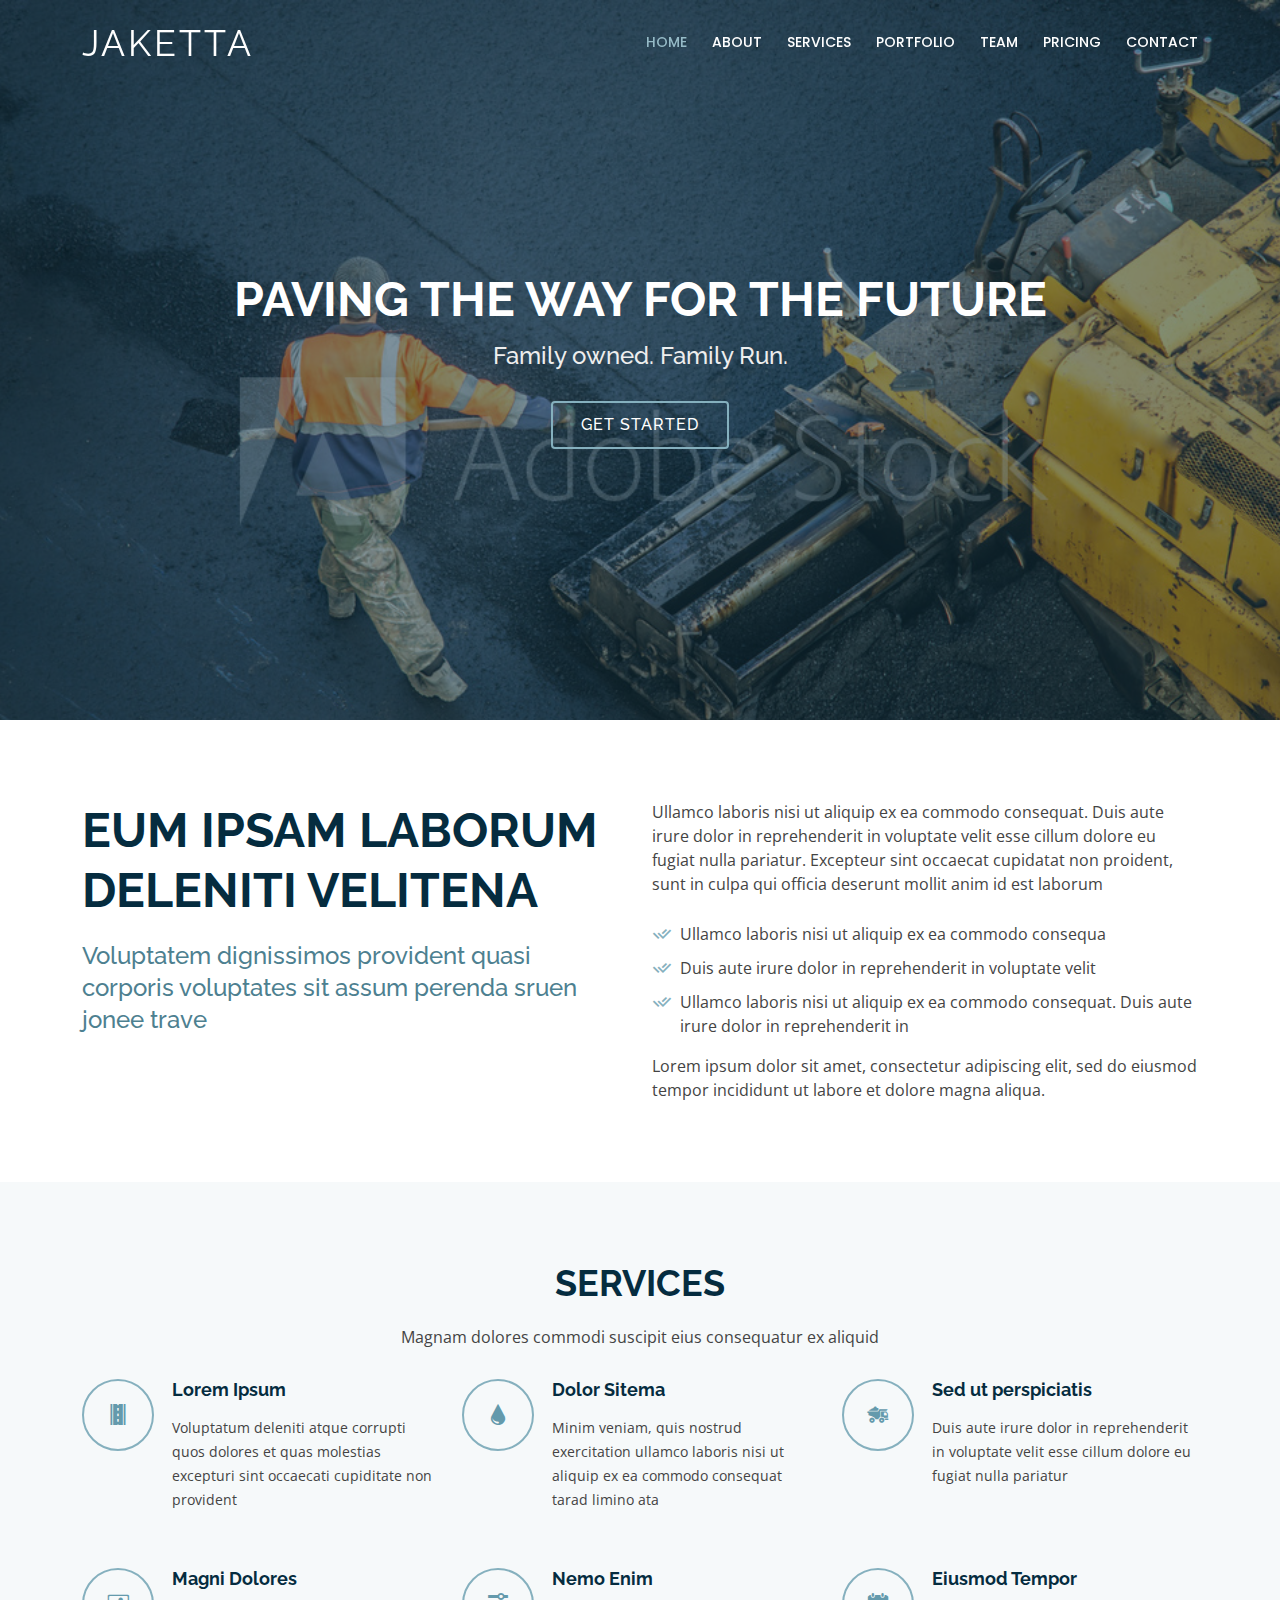
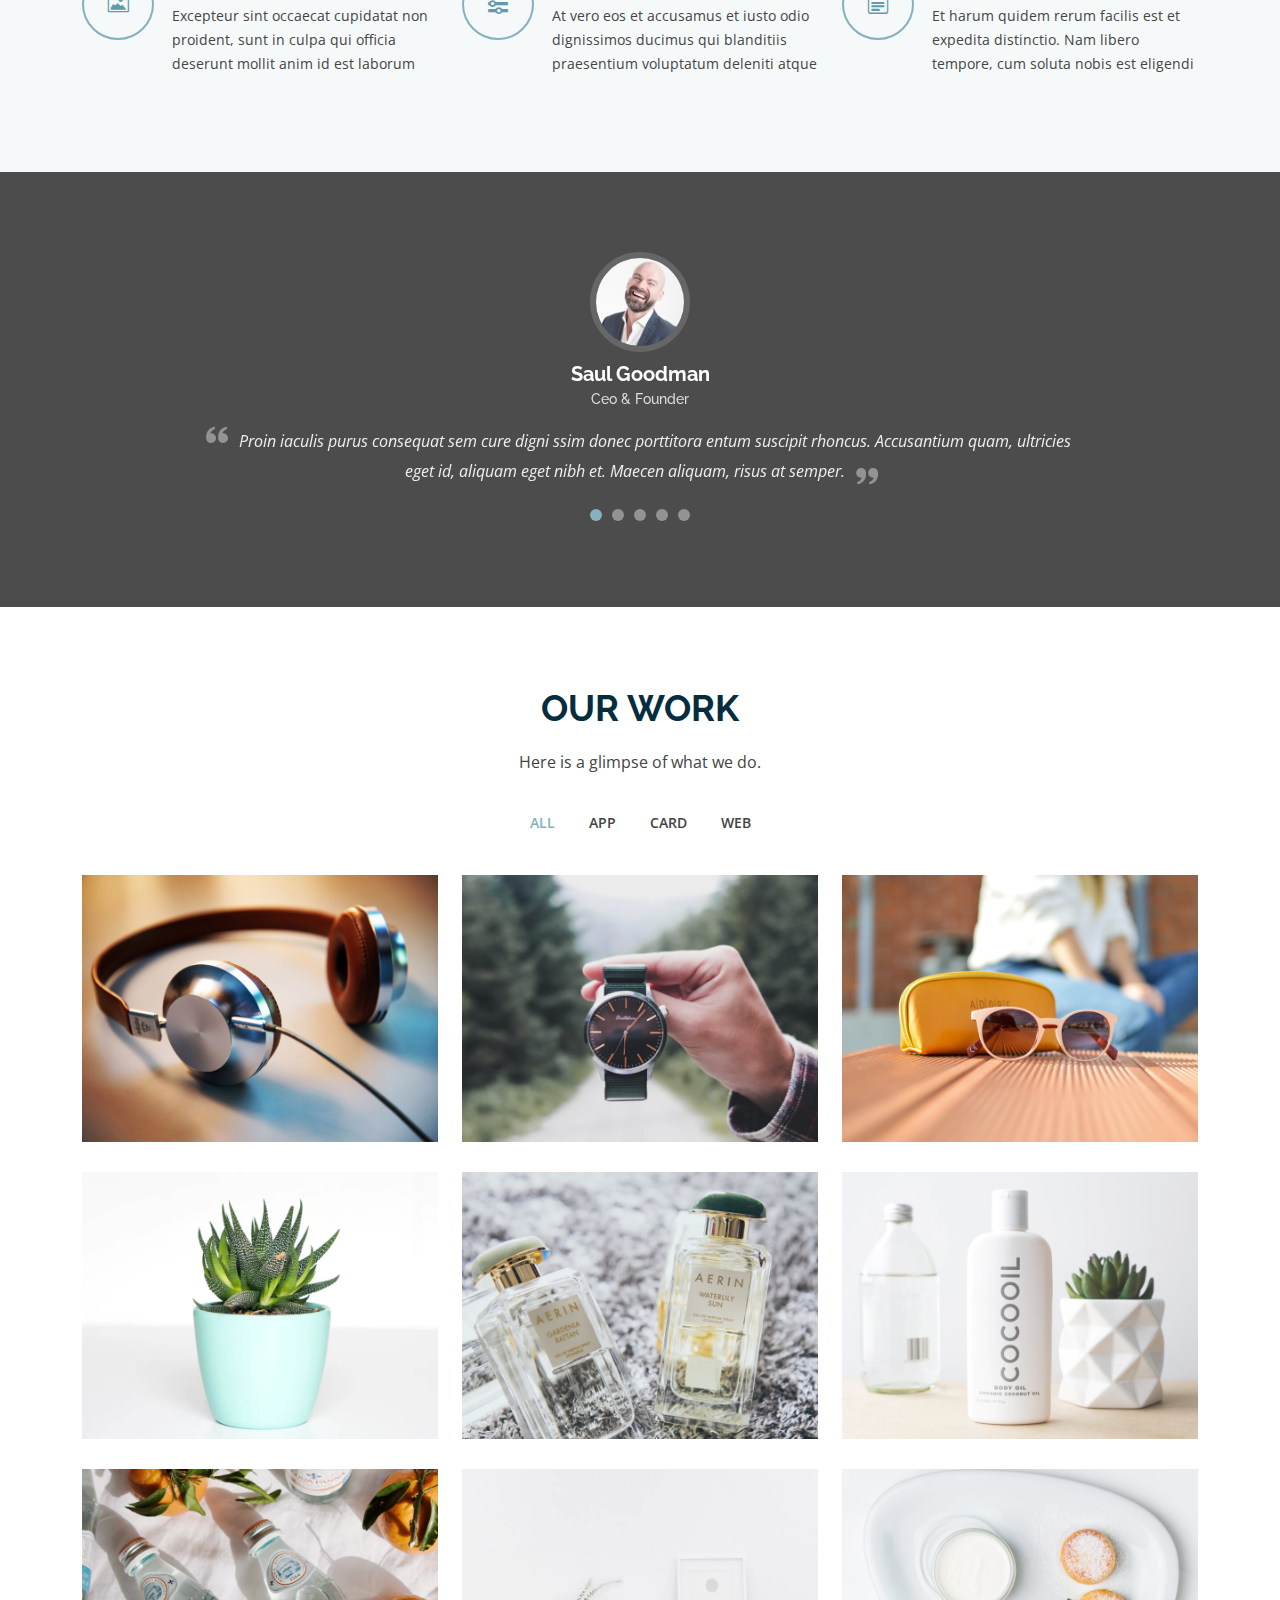
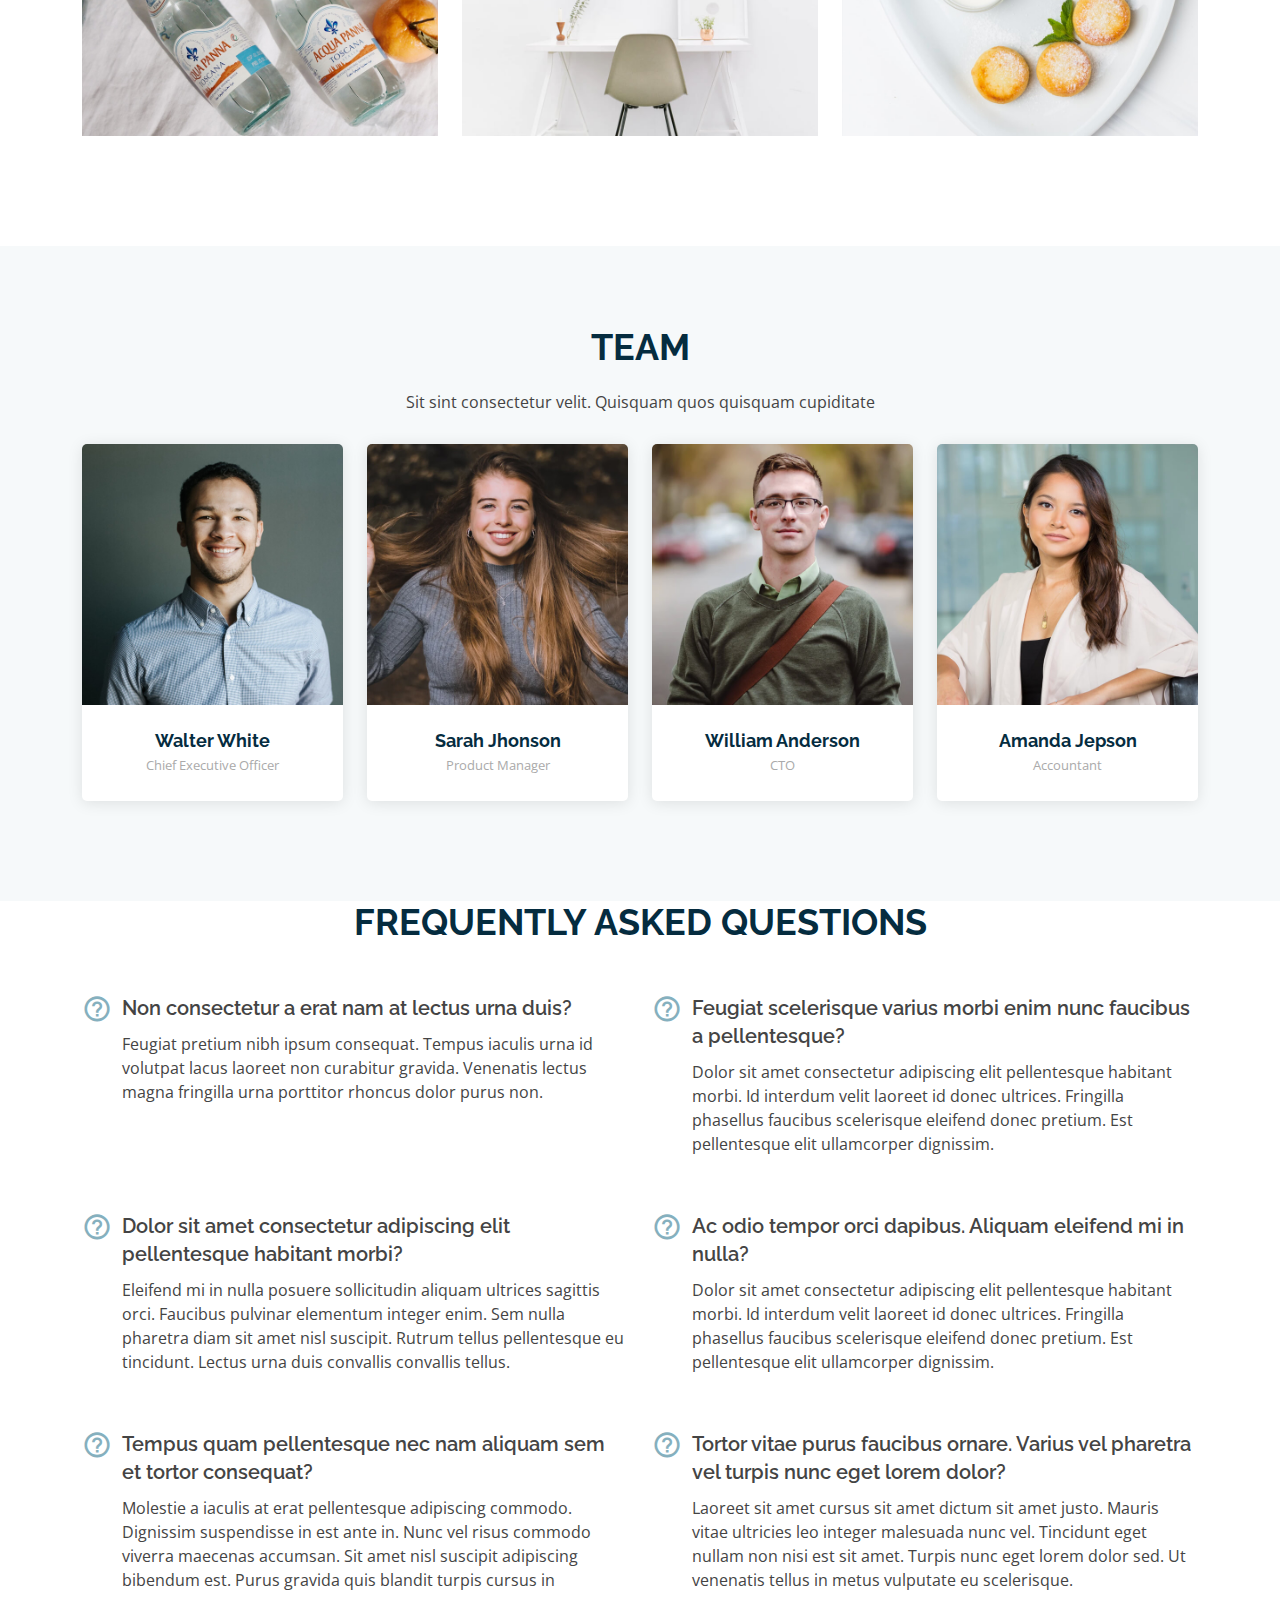
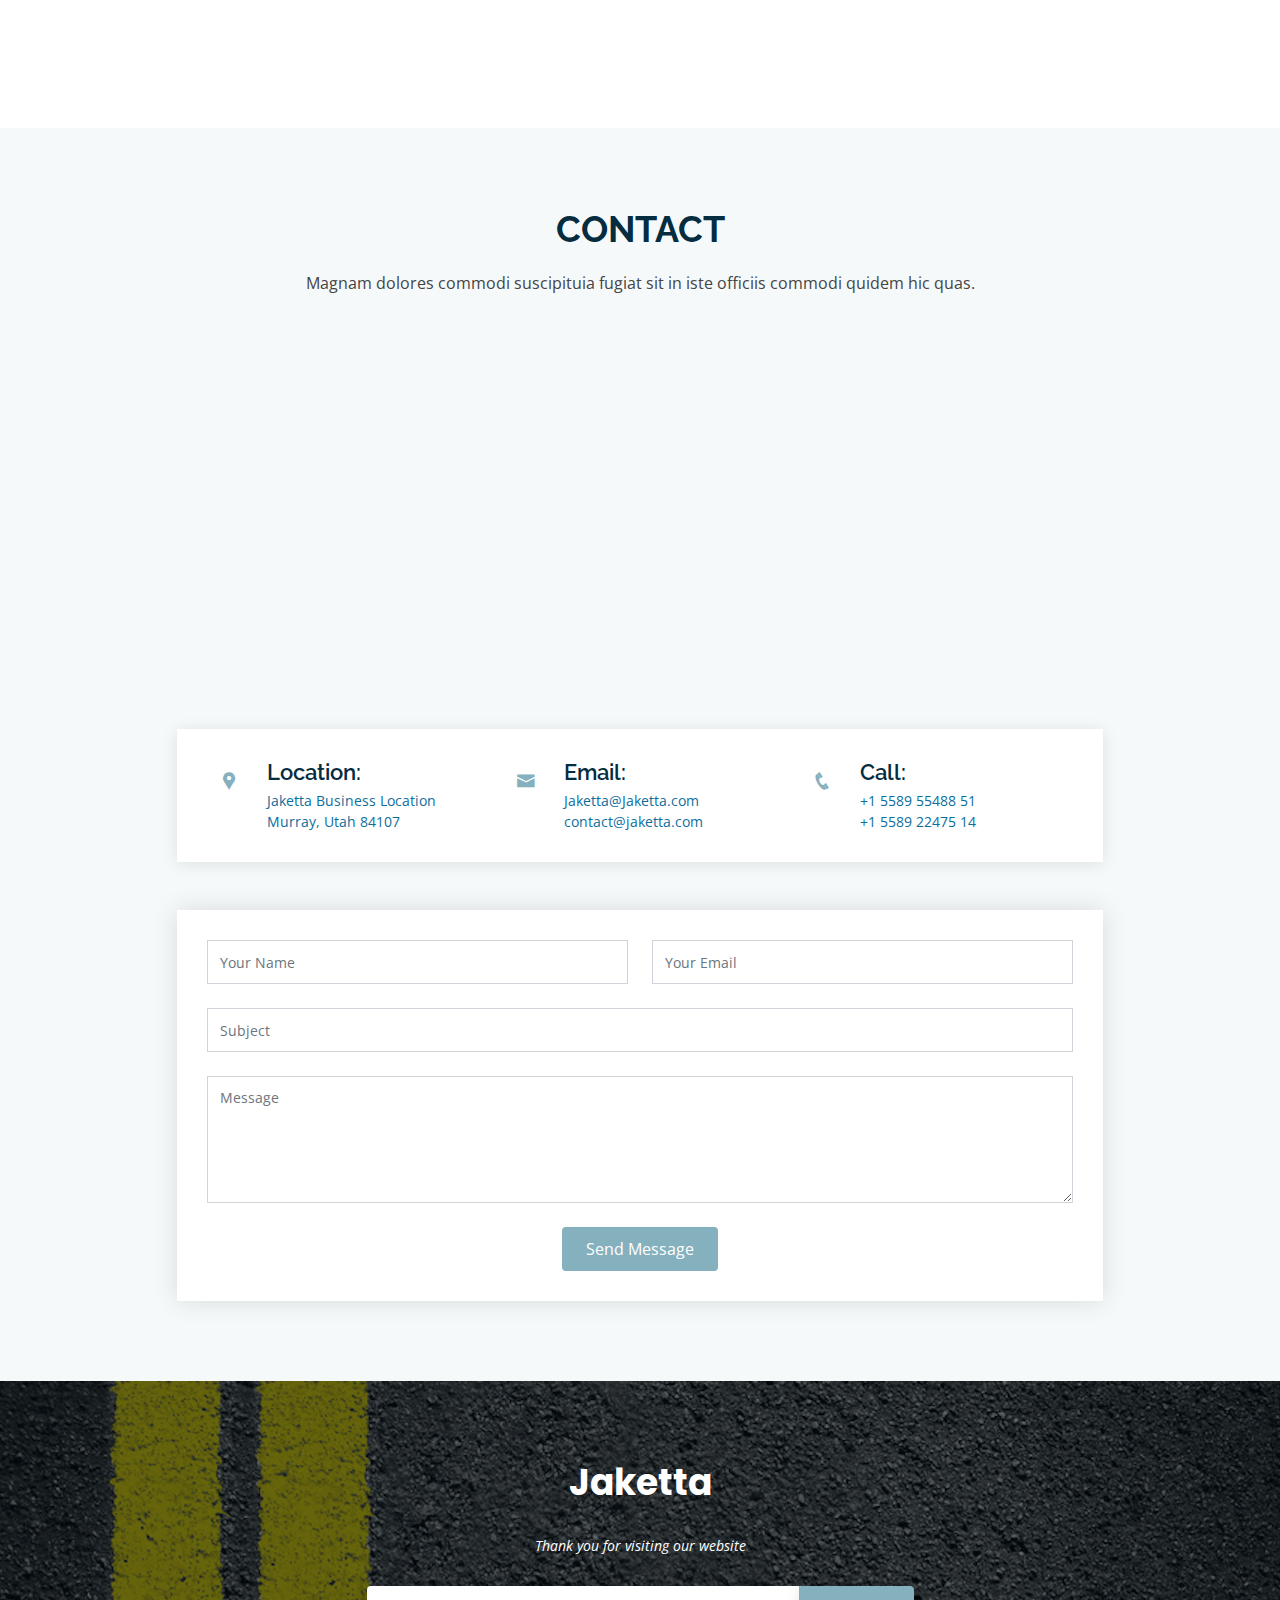
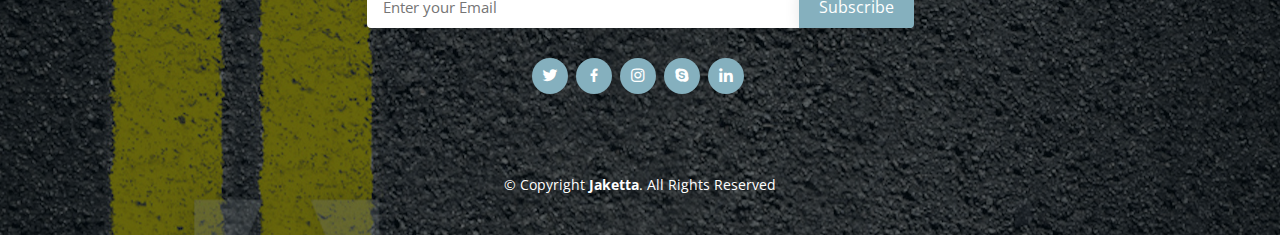
==== index.html @ 67d65c6d "Updated images and wording" ====
<!DOCTYPE html>
<html lang="en">

<head>
  <meta charset="utf-8">
  <meta content="width=device-width, initial-scale=1.0" name="viewport">

  <title>Vlava Bootstrap Template - Index</title>
  <meta content="" name="description">
  <meta content="" name="keywords">

  <!-- Favicons -->
  <link href="assets/img/favicon.png" rel="icon">
  <link href="assets/img/apple-touch-icon.png" rel="apple-touch-icon">

  <!-- Google Fonts -->
  <link href="https://fonts.googleapis.com/css?family=Open+Sans:300,300i,400,400i,600,600i,700,700i|Raleway:300,300i,400,400i,500,500i,600,600i,700,700i|Poppins:300,300i,400,400i,500,500i,600,600i,700,700i" rel="stylesheet">

  <!-- Vendor CSS Files -->
  <link href="assets/vendor/bootstrap/css/bootstrap.min.css" rel="stylesheet">
  <link href="assets/vendor/icofont/icofont.min.css" rel="stylesheet">
  <link href="assets/vendor/boxicons/css/boxicons.min.css" rel="stylesheet">
  <link href="assets/vendor/remixicon/remixicon.css" rel="stylesheet">
  <link href="assets/vendor/owl.carousel/assets/owl.carousel.min.css" rel="stylesheet">
  <link href="assets/vendor/venobox/venobox.css" rel="stylesheet">

  <!-- Template Main CSS File -->
  <link href="assets/css/style.css" rel="stylesheet">

  <!-- =======================================================
  * Template Name: Vlava - v3.0.0
  * Template URL: https://bootstrapmade.com/vlava-free-bootstrap-one-page-template/
  * Author: BootstrapMade.com
  * License: https://bootstrapmade.com/license/
  ======================================================== -->
</head>

<body>

  <!-- ======= Header ======= -->
  <header id="header" class="fixed-top d-flex align-items-center header-transparent">
    <div class="container d-flex align-items-center justify-content-between">

      <div class="logo">
        <h1 class="text-light"><a href="index.html"><span>JAKETTA</span></a></h1>
        <!-- Uncomment below if you prefer to use an image logo -->
        <!-- <a href="index.html"><img src="assets/img/logo.png" alt="" class="img-fluid"></a>-->
      </div>

      <nav class="nav-menu d-none d-lg-block">
        <ul>
          <li class="active"><a href="index.html">Home</a></li>
          <li><a href="#about">About</a></li>
          <li><a href="#services">Services</a></li>
          <li><a href="#portfolio">Portfolio</a></li>
          <li><a href="#team">Team</a></li>
          <li><a href="#pricing">Pricing</a></li>
          <!-- <li class="drop-down"><a href="">Drop Down</a>
            <ul>
              <li><a href="#">Drop Down 1</a></li>
              <li class="drop-down"><a href="#">Drop Down 2</a>
                <ul>
                  <li><a href="#">Deep Drop Down 1</a></li>
                  <li><a href="#">Deep Drop Down 2</a></li>
                  <li><a href="#">Deep Drop Down 3</a></li>
                  <li><a href="#">Deep Drop Down 4</a></li>
                  <li><a href="#">Deep Drop Down 5</a></li>
                </ul>
              </li>
              <li><a href="#">Drop Down 3</a></li>
              <li><a href="#">Drop Down 4</a></li>
              <li><a href="#">Drop Down 5</a></li>
            </ul>
          </li> -->
          <li><a href="#contact">Contact</a></li>

        </ul>
      </nav><!-- .nav-menu -->

    </div>
  </header><!-- End Header -->

  <!-- ======= Hero Section ======= -->
  <section id="hero">
    <div class="hero-container">
      <h1>Paving The way for the future</h1>
      <h2>Family owned. Family Run.</h2>
      <a href="#about" class="btn-get-started scrollto">Get Started</a>
    </div>
  </section><!-- End Hero -->

  <main id="main">

    <!-- ======= About Section ======= -->
    <section id="about" class="about">
      <div class="container">

        <div class="row content">
          <div class="col-lg-6">
            <h2>Eum ipsam laborum deleniti velitena</h2>
            <h3>Voluptatem dignissimos provident quasi corporis voluptates sit assum perenda sruen jonee trave</h3>
          </div>
          <div class="col-lg-6 pt-4 pt-lg-0">
            <p>
              Ullamco laboris nisi ut aliquip ex ea commodo consequat. Duis aute irure dolor in reprehenderit in voluptate
              velit esse cillum dolore eu fugiat nulla pariatur. Excepteur sint occaecat cupidatat non proident, sunt in
              culpa qui officia deserunt mollit anim id est laborum
            </p>
            <ul>
              <li><i class="ri-check-double-line"></i> Ullamco laboris nisi ut aliquip ex ea commodo consequa</li>
              <li><i class="ri-check-double-line"></i> Duis aute irure dolor in reprehenderit in voluptate velit</li>
              <li><i class="ri-check-double-line"></i> Ullamco laboris nisi ut aliquip ex ea commodo consequat. Duis aute irure dolor in reprehenderit in</li>
            </ul>
            <p class="font-italic">
              Lorem ipsum dolor sit amet, consectetur adipiscing elit, sed do eiusmod tempor incididunt ut labore et dolore
              magna aliqua.
            </p>
          </div>
        </div>

      </div>
    </section><!-- End About Section -->

    <!-- ======= Services Section ======= -->
    <section id="services" class="services section-bg">
      <div class="container">

        <div class="section-title">
          <h2>Services</h2>
          <p>Magnam dolores commodi suscipit eius consequatur ex aliquid</p>
        </div>

        <div class="row">
          <div class="col-lg-4 col-md-6 icon-box">
            <div class="icon"><i class="icofont-road"></i></div>
            <h4 class="title"><a href="">Lorem Ipsum</a></h4>
            <p class="description">Voluptatum deleniti atque corrupti quos dolores et quas molestias excepturi sint occaecati cupiditate non provident</p>
          </div>
          <div class="col-lg-4 col-md-6 icon-box">
            <div class="icon"><i class="icofont-water-drop"></i></div>
            <h4 class="title"><a href="">Dolor Sitema</a></h4>
            <p class="description">Minim veniam, quis nostrud exercitation ullamco laboris nisi ut aliquip ex ea commodo consequat tarad limino ata</p>
          </div>
          <div class="col-lg-4 col-md-6 icon-box">
            <div class="icon"><i class="icofont-articulated-truck"></i></div>
            <h4 class="title"><a href="">Sed ut perspiciatis</a></h4>
            <p class="description">Duis aute irure dolor in reprehenderit in voluptate velit esse cillum dolore eu fugiat nulla pariatur</p>
          </div>
          <div class="col-lg-4 col-md-6 icon-box">
            <div class="icon"><i class="icofont-image"></i></div>
            <h4 class="title"><a href="">Magni Dolores</a></h4>
            <p class="description">Excepteur sint occaecat cupidatat non proident, sunt in culpa qui officia deserunt mollit anim id est laborum</p>
          </div>
          <div class="col-lg-4 col-md-6 icon-box">
            <div class="icon"><i class="icofont-settings"></i></div>
            <h4 class="title"><a href="">Nemo Enim</a></h4>
            <p class="description">At vero eos et accusamus et iusto odio dignissimos ducimus qui blanditiis praesentium voluptatum deleniti atque</p>
          </div>
          <div class="col-lg-4 col-md-6 icon-box">
            <div class="icon"><i class="icofont-tasks-alt"></i></div>
            <h4 class="title"><a href="">Eiusmod Tempor</a></h4>
            <p class="description">Et harum quidem rerum facilis est et expedita distinctio. Nam libero tempore, cum soluta nobis est eligendi</p>
          </div>
        </div>

      </div>
    </section><!-- End Services Section -->

    <!-- ======= Featured Section ======= -->
    <!-- <section id="featured" class="featured">
      <div class="container">

        <div class="row">
          <div class="col-lg-4 col-md-6 d-flex align-items-stretch mb-5 mb-lg-0">
            <div class="card">
              <img src="assets/img/featured-1.jpg" class="card-img-top" alt="...">
              <div class="card-body">
                <h5 class="card-title"><a href="">Autem sunt earum</a></h5>
                <p class="card-text">Et architecto provident deleniti facere repellat nobis iste. Id facere quia quae dolores dolorem tempore</p>
                <a href="#" class="btn">Explore more</a>
              </div>
            </div>
          </div>
          <div class="col-lg-4 col-md-6 d-flex align-items-stretch mb-5 mb-lg-0">
            <div class="card">
              <img src="assets/img/featured-2.jpg" class="card-img-top" alt="...">
              <div class="card-body">
                <h5 class="card-title"><a href="">Nobis et tempore</a></h5>
                <p class="card-text">Ut quas omnis est. Non et aut tempora dignissimos similique in dignissimos. Sit incidunt et odit iusto</p>
                <a href="#" class="btn">Explore more</a>
              </div>
            </div>
          </div>
          <div class="col-lg-4 col-md-6 d-flex align-items-stretch mb-5 mb-lg-0">
            <div class="card">
              <img src="assets/img/featured-3.jpg" class="card-img-top" alt="...">
              <div class="card-body">
                <h5 class="card-title"><a href="">Facere quia quae dolores</a></h5>
                <p class="card-text">Modi ut et delectus. Modi nobis saepe voluptates nostrum. Sed quod consequatur quia provident dera</p>
                <a href="#" class="btn">Explore more</a>
              </div>
            </div>
          </div>
        </div>

      </div>
    </section> -->
    <!-- End Featured Section -->

    <!-- ======= Testimonials Section ======= -->
    <section id="testimonials" class="testimonials">
      <div class="container">

        <div class="owl-carousel testimonials-carousel">

          <div class="testimonial-item">
            <img src="assets/img/testimonials/testimonials-1.jpg" class="testimonial-img" alt="">
            <h3>Saul Goodman</h3>
            <h4>Ceo &amp; Founder</h4>
            <p>
              <i class="bx bxs-quote-alt-left quote-icon-left"></i>
              Proin iaculis purus consequat sem cure digni ssim donec porttitora entum suscipit rhoncus. Accusantium quam, ultricies eget id, aliquam eget nibh et. Maecen aliquam, risus at semper.
              <i class="bx bxs-quote-alt-right quote-icon-right"></i>
            </p>
          </div>

          <div class="testimonial-item">
            <img src="assets/img/testimonials/testimonials-2.jpg" class="testimonial-img" alt="">
            <h3>Sara Wilsson</h3>
            <h4>Designer</h4>
            <p>
              <i class="bx bxs-quote-alt-left quote-icon-left"></i>
              Export tempor illum tamen malis malis eram quae irure esse labore quem cillum quid cillum eram malis quorum velit fore eram velit sunt aliqua noster fugiat irure amet legam anim culpa.
              <i class="bx bxs-quote-alt-right quote-icon-right"></i>
            </p>
          </div>

          <div class="testimonial-item">
            <img src="assets/img/testimonials/testimonials-3.jpg" class="testimonial-img" alt="">
            <h3>Jena Karlis</h3>
            <h4>Store Owner</h4>
            <p>
              <i class="bx bxs-quote-alt-left quote-icon-left"></i>
              Enim nisi quem export duis labore cillum quae magna enim sint quorum nulla quem veniam duis minim tempor labore quem eram duis noster aute amet eram fore quis sint minim.
              <i class="bx bxs-quote-alt-right quote-icon-right"></i>
            </p>
          </div>

          <div class="testimonial-item">
            <img src="assets/img/testimonials/testimonials-4.jpg" class="testimonial-img" alt="">
            <h3>Matt Brandon</h3>
            <h4>Freelancer</h4>
            <p>
              <i class="bx bxs-quote-alt-left quote-icon-left"></i>
              Fugiat enim eram quae cillum dolore dolor amet nulla culpa multos export minim fugiat minim velit minim dolor enim duis veniam ipsum anim magna sunt elit fore quem dolore labore illum veniam.
              <i class="bx bxs-quote-alt-right quote-icon-right"></i>
            </p>
          </div>

          <div class="testimonial-item">
            <img src="assets/img/testimonials/testimonials-5.jpg" class="testimonial-img" alt="">
            <h3>John Larson</h3>
            <h4>Entrepreneur</h4>
            <p>
              <i class="bx bxs-quote-alt-left quote-icon-left"></i>
              Quis quorum aliqua sint quem legam fore sunt eram irure aliqua veniam tempor noster veniam enim culpa labore duis sunt culpa nulla illum cillum fugiat legam esse veniam culpa fore nisi cillum quid.
              <i class="bx bxs-quote-alt-right quote-icon-right"></i>
            </p>
          </div>

        </div>

      </div>
    </section><!-- End Testimonials Section -->

    <!-- ======= Portfolio Section ======= -->
    <section id="portfolio" class="portfolio">
      <div class="container">

        <div class="section-title">
          <h2>Our Work</h2>
          <p>Here is a glimpse of what we do.</p>
        </div>

        <div class="row">
          <div class="col-lg-12 d-flex justify-content-center">
            <ul id="portfolio-flters">
              <li data-filter="*" class="filter-active">All</li>
              <li data-filter=".filter-app">App</li>
              <li data-filter=".filter-card">Card</li>
              <li data-filter=".filter-web">Web</li>
            </ul>
          </div>
        </div>

        <div class="row portfolio-container">

          <div class="col-lg-4 col-md-6 portfolio-item filter-app">
            <img src="assets/img/portfolio/portfolio-1.jpg" class="img-fluid" alt="">
            <div class="portfolio-info">
              <h4>App 1</h4>
              <p>App</p>
              <a href="assets/img/portfolio/portfolio-1.jpg" data-gall="portfolioGallery" class="venobox preview-link" title="App 1"><i class="bx bx-plus"></i></a>
              <a href="portfolio-details.html" class="details-link" title="More Details"><i class="bx bx-link"></i></a>
            </div>
          </div>

          <div class="col-lg-4 col-md-6 portfolio-item filter-web">
            <img src="assets/img/portfolio/portfolio-2.jpg" class="img-fluid" alt="">
            <div class="portfolio-info">
              <h4>Web 3</h4>
              <p>Web</p>
              <a href="assets/img/portfolio/portfolio-2.jpg" data-gall="portfolioGallery" class="venobox preview-link" title="Web 3"><i class="bx bx-plus"></i></a>
              <a href="portfolio-details.html" class="details-link" title="More Details"><i class="bx bx-link"></i></a>
            </div>
          </div>

          <div class="col-lg-4 col-md-6 portfolio-item filter-app">
            <img src="assets/img/portfolio/portfolio-3.jpg" class="img-fluid" alt="">
            <div class="portfolio-info">
              <h4>App 2</h4>
              <p>App</p>
              <a href="assets/img/portfolio/portfolio-3.jpg" data-gall="portfolioGallery" class="venobox preview-link" title="App 2"><i class="bx bx-plus"></i></a>
              <a href="portfolio-details.html" class="details-link" title="More Details"><i class="bx bx-link"></i></a>
            </div>
          </div>

          <div class="col-lg-4 col-md-6 portfolio-item filter-card">
            <img src="assets/img/portfolio/portfolio-4.jpg" class="img-fluid" alt="">
            <div class="portfolio-info">
              <h4>Card 2</h4>
              <p>Card</p>
              <a href="assets/img/portfolio/portfolio-4.jpg" data-gall="portfolioGallery" class="venobox preview-link" title="Card 2"><i class="bx bx-plus"></i></a>
              <a href="portfolio-details.html" class="details-link" title="More Details"><i class="bx bx-link"></i></a>
            </div>
          </div>

          <div class="col-lg-4 col-md-6 portfolio-item filter-web">
            <img src="assets/img/portfolio/portfolio-5.jpg" class="img-fluid" alt="">
            <div class="portfolio-info">
              <h4>Web 2</h4>
              <p>Web</p>
              <a href="assets/img/portfolio/portfolio-5.jpg" data-gall="portfolioGallery" class="venobox preview-link" title="Web 2"><i class="bx bx-plus"></i></a>
              <a href="portfolio-details.html" class="details-link" title="More Details"><i class="bx bx-link"></i></a>
            </div>
          </div>

          <div class="col-lg-4 col-md-6 portfolio-item filter-app">
            <img src="assets/img/portfolio/portfolio-6.jpg" class="img-fluid" alt="">
            <div class="portfolio-info">
              <h4>App 3</h4>
              <p>App</p>
              <a href="assets/img/portfolio/portfolio-6.jpg" data-gall="portfolioGallery" class="venobox preview-link" title="App 3"><i class="bx bx-plus"></i></a>
              <a href="portfolio-details.html" class="details-link" title="More Details"><i class="bx bx-link"></i></a>
            </div>
          </div>

          <div class="col-lg-4 col-md-6 portfolio-item filter-card">
            <img src="assets/img/portfolio/portfolio-7.jpg" class="img-fluid" alt="">
            <div class="portfolio-info">
              <h4>Card 1</h4>
              <p>Card</p>
              <a href="assets/img/portfolio/portfolio-7.jpg" data-gall="portfolioGallery" class="venobox preview-link" title="Card 1"><i class="bx bx-plus"></i></a>
              <a href="portfolio-details.html" class="details-link" title="More Details"><i class="bx bx-link"></i></a>
            </div>
          </div>

          <div class="col-lg-4 col-md-6 portfolio-item filter-card">
            <img src="assets/img/portfolio/portfolio-8.jpg" class="img-fluid" alt="">
            <div class="portfolio-info">
              <h4>Card 3</h4>
              <p>Card</p>
              <a href="assets/img/portfolio/portfolio-8.jpg" data-gall="portfolioGallery" class="venobox preview-link" title="Card 3"><i class="bx bx-plus"></i></a>
              <a href="portfolio-details.html" class="details-link" title="More Details"><i class="bx bx-link"></i></a>
            </div>
          </div>

          <div class="col-lg-4 col-md-6 portfolio-item filter-web">
            <img src="assets/img/portfolio/portfolio-9.jpg" class="img-fluid" alt="">
            <div class="portfolio-info">
              <h4>Web 3</h4>
              <p>Web</p>
              <a href="assets/img/portfolio/portfolio-9.jpg" data-gall="portfolioGallery" class="venobox preview-link" title="Web 3"><i class="bx bx-plus"></i></a>
              <a href="portfolio-details.html" class="details-link" title="More Details"><i class="bx bx-link"></i></a>
            </div>
          </div>

        </div>

      </div>
    </section><!-- End Portfolio Section -->

    <!-- ======= Team Section ======= -->
    <section id="team" class="team section-bg">
      <div class="container">

        <div class="section-title">
          <h2>Team</h2>
          <p>Sit sint consectetur velit. Quisquam quos quisquam cupiditate</p>
        </div>

        <div class="row">

          <div class="col-lg-3 col-md-6 d-flex align-items-stretch">
            <div class="member">
              <div class="member-img">
                <img src="assets/img/team/team-1.jpg" class="img-fluid" alt="">
                <!-- <div class="social">
                  <a href=""><i class="icofont-twitter"></i></a>
                  <a href=""><i class="icofont-facebook"></i></a>
                  <a href=""><i class="icofont-instagram"></i></a>
                  <a href=""><i class="icofont-linkedin"></i></a>
                </div> -->
              </div>
              <div class="member-info">
                <h4>Walter White</h4>
                <span>Chief Executive Officer</span>
              </div>
            </div>
          </div>

          <div class="col-lg-3 col-md-6 d-flex align-items-stretch">
            <div class="member">
              <div class="member-img">
                <img src="assets/img/team/team-2.jpg" class="img-fluid" alt="">
                <!-- <div class="social">
                  <a href=""><i class="icofont-twitter"></i></a>
                  <a href=""><i class="icofont-facebook"></i></a>
                  <a href=""><i class="icofont-instagram"></i></a>
                  <a href=""><i class="icofont-linkedin"></i></a>
                </div> -->
              </div>
              <div class="member-info">
                <h4>Sarah Jhonson</h4>
                <span>Product Manager</span>
              </div>
            </div>
          </div>

          <div class="col-lg-3 col-md-6 d-flex align-items-stretch">
            <div class="member">
              <div class="member-img">
                <img src="assets/img/team/team-3.jpg" class="img-fluid" alt="">
                <!-- <div class="social">
                  <a href=""><i class="icofont-twitter"></i></a>
                  <a href=""><i class="icofont-facebook"></i></a>
                  <a href=""><i class="icofont-instagram"></i></a>
                  <a href=""><i class="icofont-linkedin"></i></a>
                </div> -->
              </div>
              <div class="member-info">
                <h4>William Anderson</h4>
                <span>CTO</span>
              </div>
            </div>
          </div>

          <div class="col-lg-3 col-md-6 d-flex align-items-stretch">
            <div class="member">
              <div class="member-img">
                <img src="assets/img/team/team-4.jpg" class="img-fluid" alt="">
                <!-- <div class="social">
                  <a href=""><i class="icofont-twitter"></i></a>
                  <a href=""><i class="icofont-facebook"></i></a>
                  <a href=""><i class="icofont-instagram"></i></a>
                  <a href=""><i class="icofont-linkedin"></i></a>
                </div> -->
              </div>
              <div class="member-info">
                <h4>Amanda Jepson</h4>
                <span>Accountant</span>
              </div>
            </div>
          </div>

        </div>

      </div>
    </section><!-- End Team Section -->

    <!-- ======= Pricing Section ======= -->
    <!-- <section id="pricing" class="pricing">
      <div class="container">

        <div class="section-title">
          <h2>Pricing</h2>
          <p>Magnam dolores commodi suscipit eius consequatur ex aliquid fuga eum quidem</p>
        </div>

        <div class="row">

          <div class="col-lg-4 col-md-6">
            <div class="box">
              <h3>Free</h3>
              <h4><sup>$</sup>0<span> / month</span></h4>
              <ul>
                <li>Aida dere</li>
                <li>Nec feugiat nisl</li>
                <li>Nulla at volutpat dola</li>
                <li class="na">Pharetra massa</li>
                <li class="na">Massa ultricies mi</li>
              </ul>
              <div class="btn-wrap">
                <a href="#" class="btn-buy">Buy Now</a>
              </div>
            </div>
          </div>

          <div class="col-lg-4 col-md-6 mt-4 mt-md-0">
            <div class="box featured">
              <h3>Business</h3>
              <h4><sup>$</sup>19<span> / month</span></h4>
              <ul>
                <li>Aida dere</li>
                <li>Nec feugiat nisl</li>
                <li>Nulla at volutpat dola</li>
                <li>Pharetra massa</li>
                <li class="na">Massa ultricies mi</li>
              </ul>
              <div class="btn-wrap">
                <a href="#" class="btn-buy">Buy Now</a>
              </div>
            </div>
          </div>

          <div class="col-lg-4 col-md-6 mt-4 mt-lg-0">
            <div class="box">
              <h3>Developer</h3>
              <h4><sup>$</sup>29<span> / month</span></h4>
              <ul>
                <li>Aida dere</li>
                <li>Nec feugiat nisl</li>
                <li>Nulla at volutpat dola</li>
                <li>Pharetra massa</li>
                <li>Massa ultricies mi</li>
              </ul>
              <div class="btn-wrap">
                <a href="#" class="btn-buy">Buy Now</a>
              </div>
            </div>
          </div>

        </div>

      </div>
    </section> -->
    <!-- End Pricing Section -->

    <!-- ======= Frequently Asked Questions Section ======= -->
    <section id="faq" class="faq">
      <div class="container">

        <div class="section-title">
          <h2>Frequently Asked Questions</h2>
        </div>

        <div class="row  d-flex align-items-stretch">

          <div class="col-lg-6 faq-item">
            <i class="bx bx-help-circle"></i>
            <h4>Non consectetur a erat nam at lectus urna duis?</h4>
            <p>
              Feugiat pretium nibh ipsum consequat. Tempus iaculis urna id volutpat lacus laoreet non curabitur gravida. Venenatis lectus magna fringilla urna porttitor rhoncus dolor purus non.
            </p>
          </div>

          <div class="col-lg-6 faq-item">
            <i class="bx bx-help-circle"></i>
            <h4>Feugiat scelerisque varius morbi enim nunc faucibus a pellentesque?</h4>
            <p>
              Dolor sit amet consectetur adipiscing elit pellentesque habitant morbi. Id interdum velit laoreet id donec ultrices. Fringilla phasellus faucibus scelerisque eleifend donec pretium. Est pellentesque elit ullamcorper dignissim.
            </p>
          </div>

          <div class="col-lg-6 faq-item">
            <i class="bx bx-help-circle"></i>
            <h4>Dolor sit amet consectetur adipiscing elit pellentesque habitant morbi?</h4>
            <p>
              Eleifend mi in nulla posuere sollicitudin aliquam ultrices sagittis orci. Faucibus pulvinar elementum integer enim. Sem nulla pharetra diam sit amet nisl suscipit. Rutrum tellus pellentesque eu tincidunt. Lectus urna duis convallis convallis tellus.
            </p>
          </div>

          <div class="col-lg-6 faq-item">
            <i class="bx bx-help-circle"></i>
            <h4>Ac odio tempor orci dapibus. Aliquam eleifend mi in nulla?</h4>
            <p>
              Dolor sit amet consectetur adipiscing elit pellentesque habitant morbi. Id interdum velit laoreet id donec ultrices. Fringilla phasellus faucibus scelerisque eleifend donec pretium. Est pellentesque elit ullamcorper dignissim.
            </p>
          </div>

          <div class="col-lg-6 faq-item">
            <i class="bx bx-help-circle"></i>
            <h4>Tempus quam pellentesque nec nam aliquam sem et tortor consequat?</h4>
            <p>
              Molestie a iaculis at erat pellentesque adipiscing commodo. Dignissim suspendisse in est ante in. Nunc vel risus commodo viverra maecenas accumsan. Sit amet nisl suscipit adipiscing bibendum est. Purus gravida quis blandit turpis cursus in
            </p>
          </div>

          <div class="col-lg-6 faq-item">
            <i class="bx bx-help-circle"></i>
            <h4>Tortor vitae purus faucibus ornare. Varius vel pharetra vel turpis nunc eget lorem dolor?</h4>
            <p>
              Laoreet sit amet cursus sit amet dictum sit amet justo. Mauris vitae ultricies leo integer malesuada nunc vel. Tincidunt eget nullam non nisi est sit amet. Turpis nunc eget lorem dolor sed. Ut venenatis tellus in metus vulputate eu scelerisque.
            </p>
          </div>

        </div>

      </div>
    </section><!-- End Frequently Asked Questions Section -->

    <!-- ======= Contact Section ======= -->
    <section id="contact" class="contact section-bg">
      <div class="container">

        <div class="section-title">
          <h2>Contact</h2>
          <p>Magnam dolores commodi suscipituia fugiat sit in iste officiis commodi quidem hic quas.</p>
        </div>
      </div>
      <div class="map">
        <iframe style="border:0; width: 100%; height: 350px;" src="https://www.google.com/maps/embed?pb=!1m14!1m8!1m3!1d12097.433213460943!2d-74.0062269!3d40.7101282!3m2!1i1024!2i768!4f13.1!3m3!1m2!1s0x0%3A0xb89d1fe6bc499443!2sDowntown+Conference+Center!5e0!3m2!1smk!2sbg!4v1539943755621" frameborder="0" allowfullscreen></iframe>
      </div>
      <div class="container">
        <div class="row mt-5 justify-content-center">

          <div class="col-lg-10">

            <div class="info-wrap">
              <div class="row">
                <div class="col-lg-4 info">
                  <i class="icofont-google-map"></i>
                  <h4>Location:</h4>
                  <p>Jaketta Business Location<br>Murray, Utah 84107</p>
                </div>

                <div class="col-lg-4 info mt-4 mt-lg-0">
                  <i class="icofont-envelope"></i>
                  <h4>Email:</h4>
                  <p>Jaketta@Jaketta.com<br>contact@jaketta.com</p>
                </div>

                <div class="col-lg-4 info mt-4 mt-lg-0">
                  <i class="icofont-phone"></i>
                  <h4>Call:</h4>
                  <p>+1 5589 55488 51<br>+1 5589 22475 14</p>
                </div>
              </div>
            </div>

          </div>

        </div>

        <div class="row mt-5 justify-content-center">
          <div class="col-lg-10">
            <form action="forms/contact.php" method="post" role="form" class="php-email-form">
              <div class="row">
                <div class="col-md-6 form-group">
                  <input type="text" name="name" class="form-control" id="name" placeholder="Your Name" data-rule="minlen:4" data-msg="Please enter at least 4 chars" />
                  <div class="validate"></div>
                </div>
                <div class="col-md-6 form-group mt-3 mt-md-0">
                  <input type="email" class="form-control" name="email" id="email" placeholder="Your Email" data-rule="email" data-msg="Please enter a valid email" />
                  <div class="validate"></div>
                </div>
              </div>
              <div class="form-group mt-3">
                <input type="text" class="form-control" name="subject" id="subject" placeholder="Subject" data-rule="minlen:4" data-msg="Please enter at least 8 chars of subject" />
                <div class="validate"></div>
              </div>
              <div class="form-group mt-3">
                <textarea class="form-control" name="message" rows="5" data-rule="required" data-msg="Please write something for us" placeholder="Message"></textarea>
                <div class="validate"></div>
              </div>
              <div class="mb-3">
                <div class="loading">Loading</div>
                <div class="error-message"></div>
                <div class="sent-message">Your message has been sent. Thank you!</div>
              </div>
              <div class="text-center"><button type="submit">Send Message</button></div>
            </form>
          </div>

        </div>

      </div>
    </section><!-- End Contact Section -->

  </main><!-- End #main -->

  <!-- ======= Footer ======= -->
  <footer id="footer">

    <div class="footer-top">

      <div class="container">

        <div class="row  justify-content-center">
          <div class="col-lg-6">
            <h3>Jaketta</h3>
            <p>Thank you for visiting our website</p>
          </div>
        </div>

        <div class="row footer-newsletter justify-content-center">
          <div class="col-lg-6">
            <form action="" method="post">
              <input type="email" name="email" placeholder="Enter your Email"><input type="submit" value="Subscribe">
            </form>
          </div>
        </div>

        <div class="social-links">
          <a href="#" class="twitter"><i class="bx bxl-twitter"></i></a>
          <a href="#" class="facebook"><i class="bx bxl-facebook"></i></a>
          <a href="#" class="instagram"><i class="bx bxl-instagram"></i></a>
          <a href="#" class="google-plus"><i class="bx bxl-skype"></i></a>
          <a href="#" class="linkedin"><i class="bx bxl-linkedin"></i></a>
        </div>

      </div>
    </div>

    <div class="container footer-bottom clearfix">
      <div class="copyright">
        &copy; Copyright <strong><span>Jaketta</span></strong>. All Rights Reserved
      </div>
      
    </div>
  </footer><!-- End Footer -->

  <a href="#" class="back-to-top"><i class="icofont-simple-up"></i></a>

  <!-- Vendor JS Files -->
  <script src="assets/vendor/jquery/jquery.min.js"></script>
  <script src="assets/vendor/bootstrap/js/bootstrap.bundle.min.js"></script>
  <script src="assets/vendor/jquery.easing/jquery.easing.min.js"></script>
  <script src="assets/vendor/php-email-form/validate.js"></script>
  <script src="assets/vendor/owl.carousel/owl.carousel.min.js"></script>
  <script src="assets/vendor/isotope-layout/isotope.pkgd.min.js"></script>
  <script src="assets/vendor/venobox/venobox.min.js"></script>

  <!-- Template Main JS File -->
  <script src="assets/js/main.js"></script>

</body>

</html>
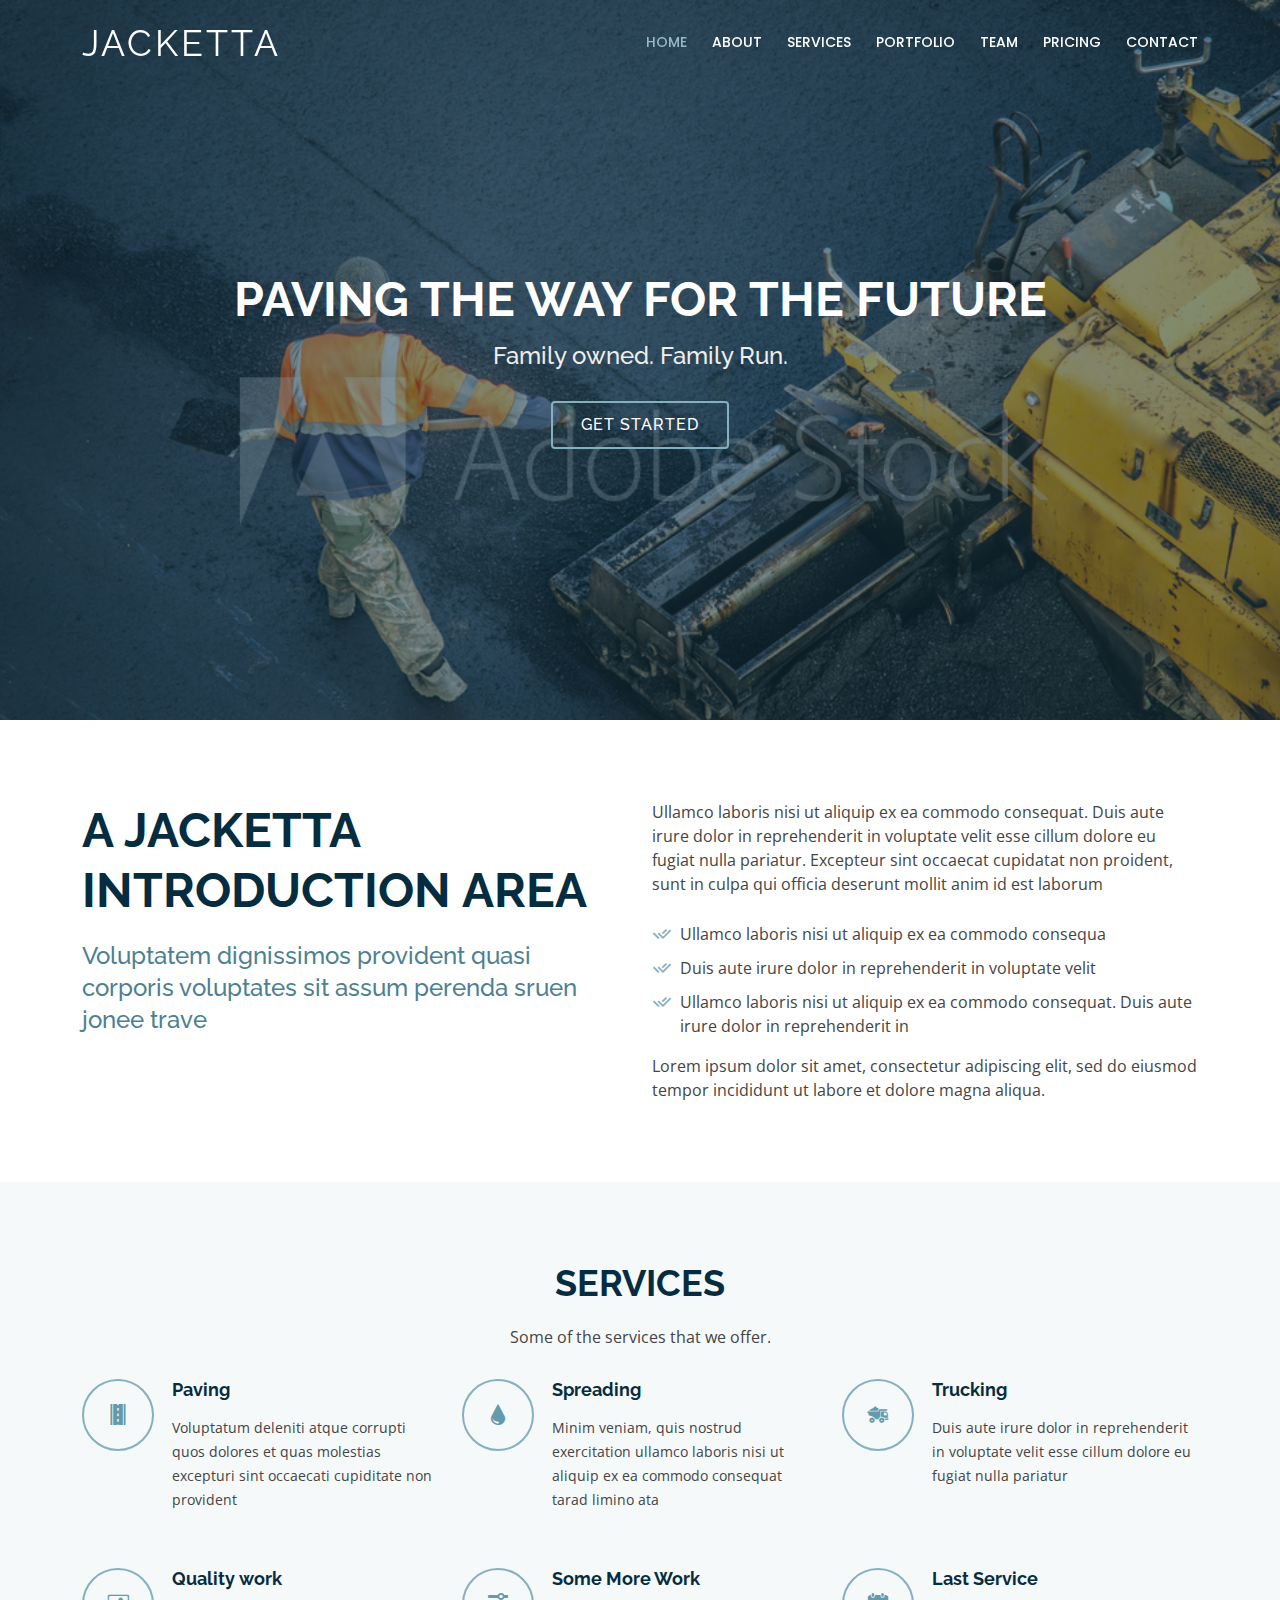
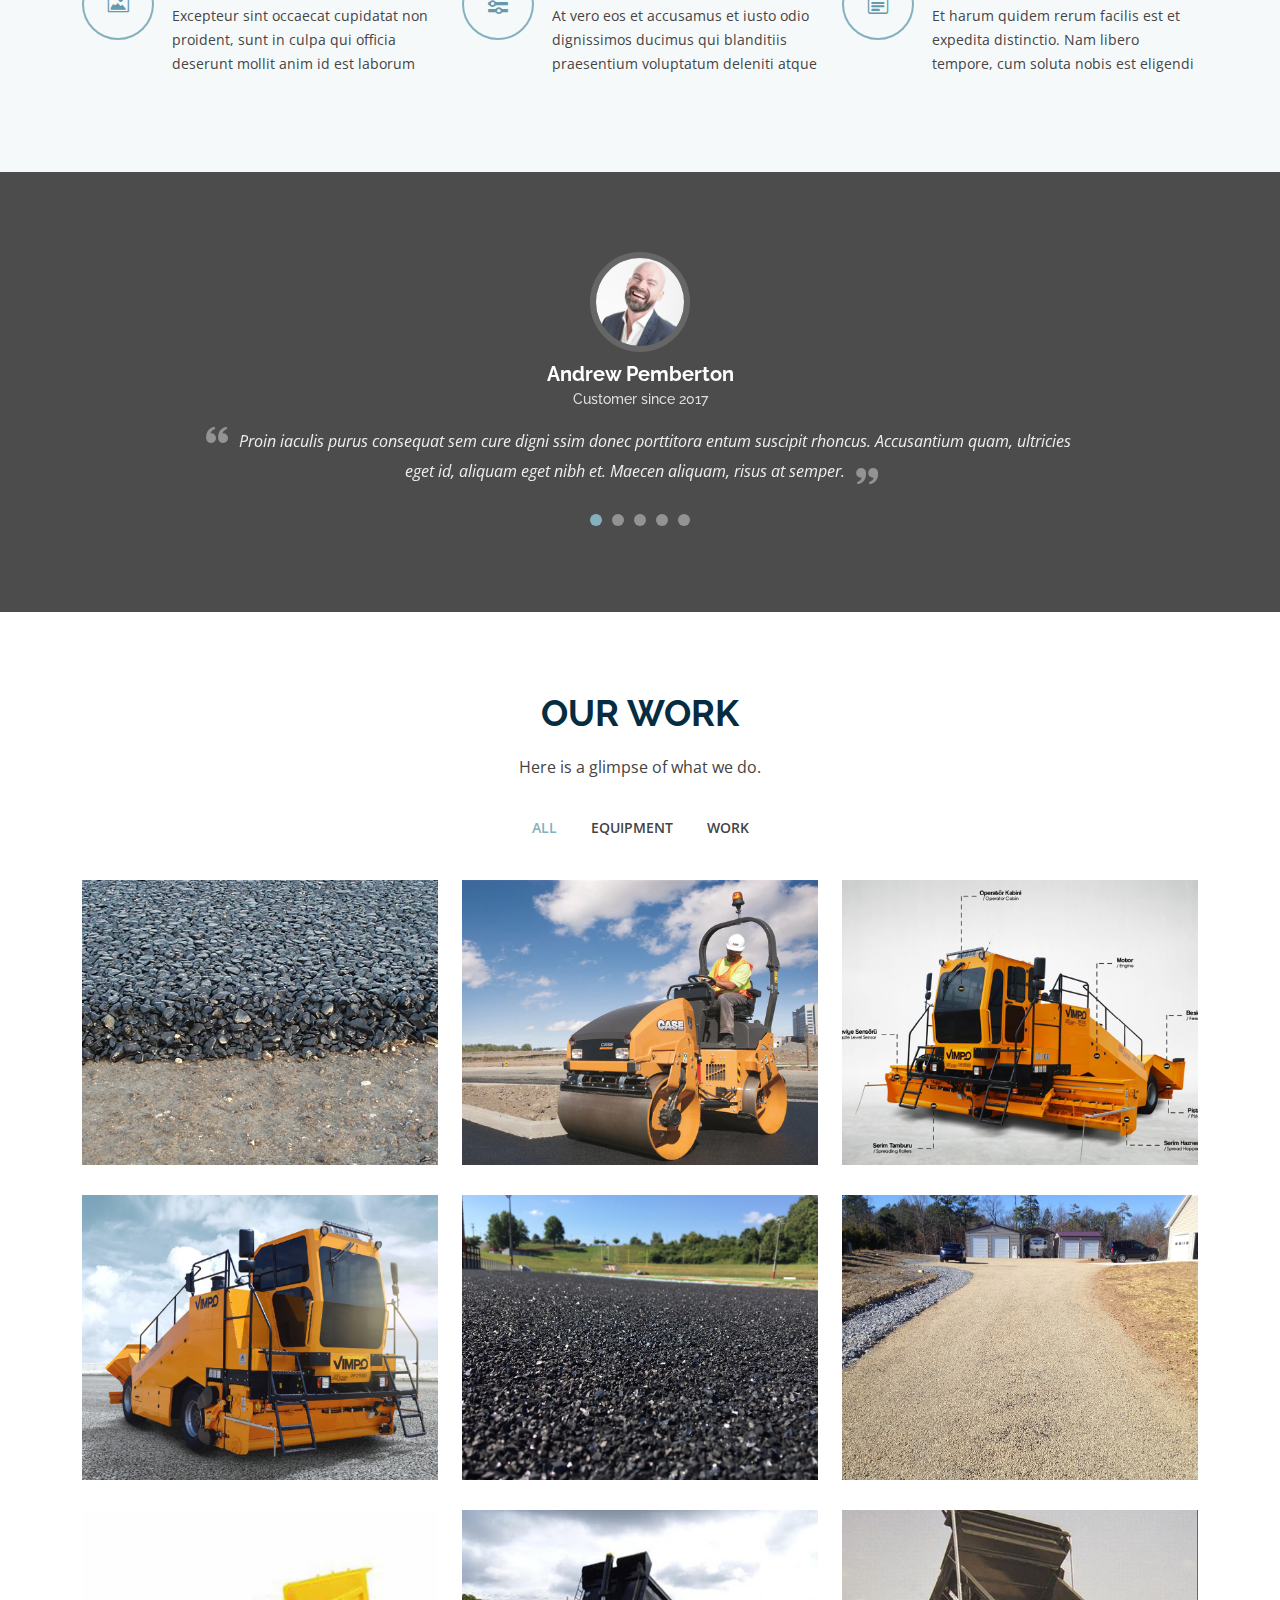
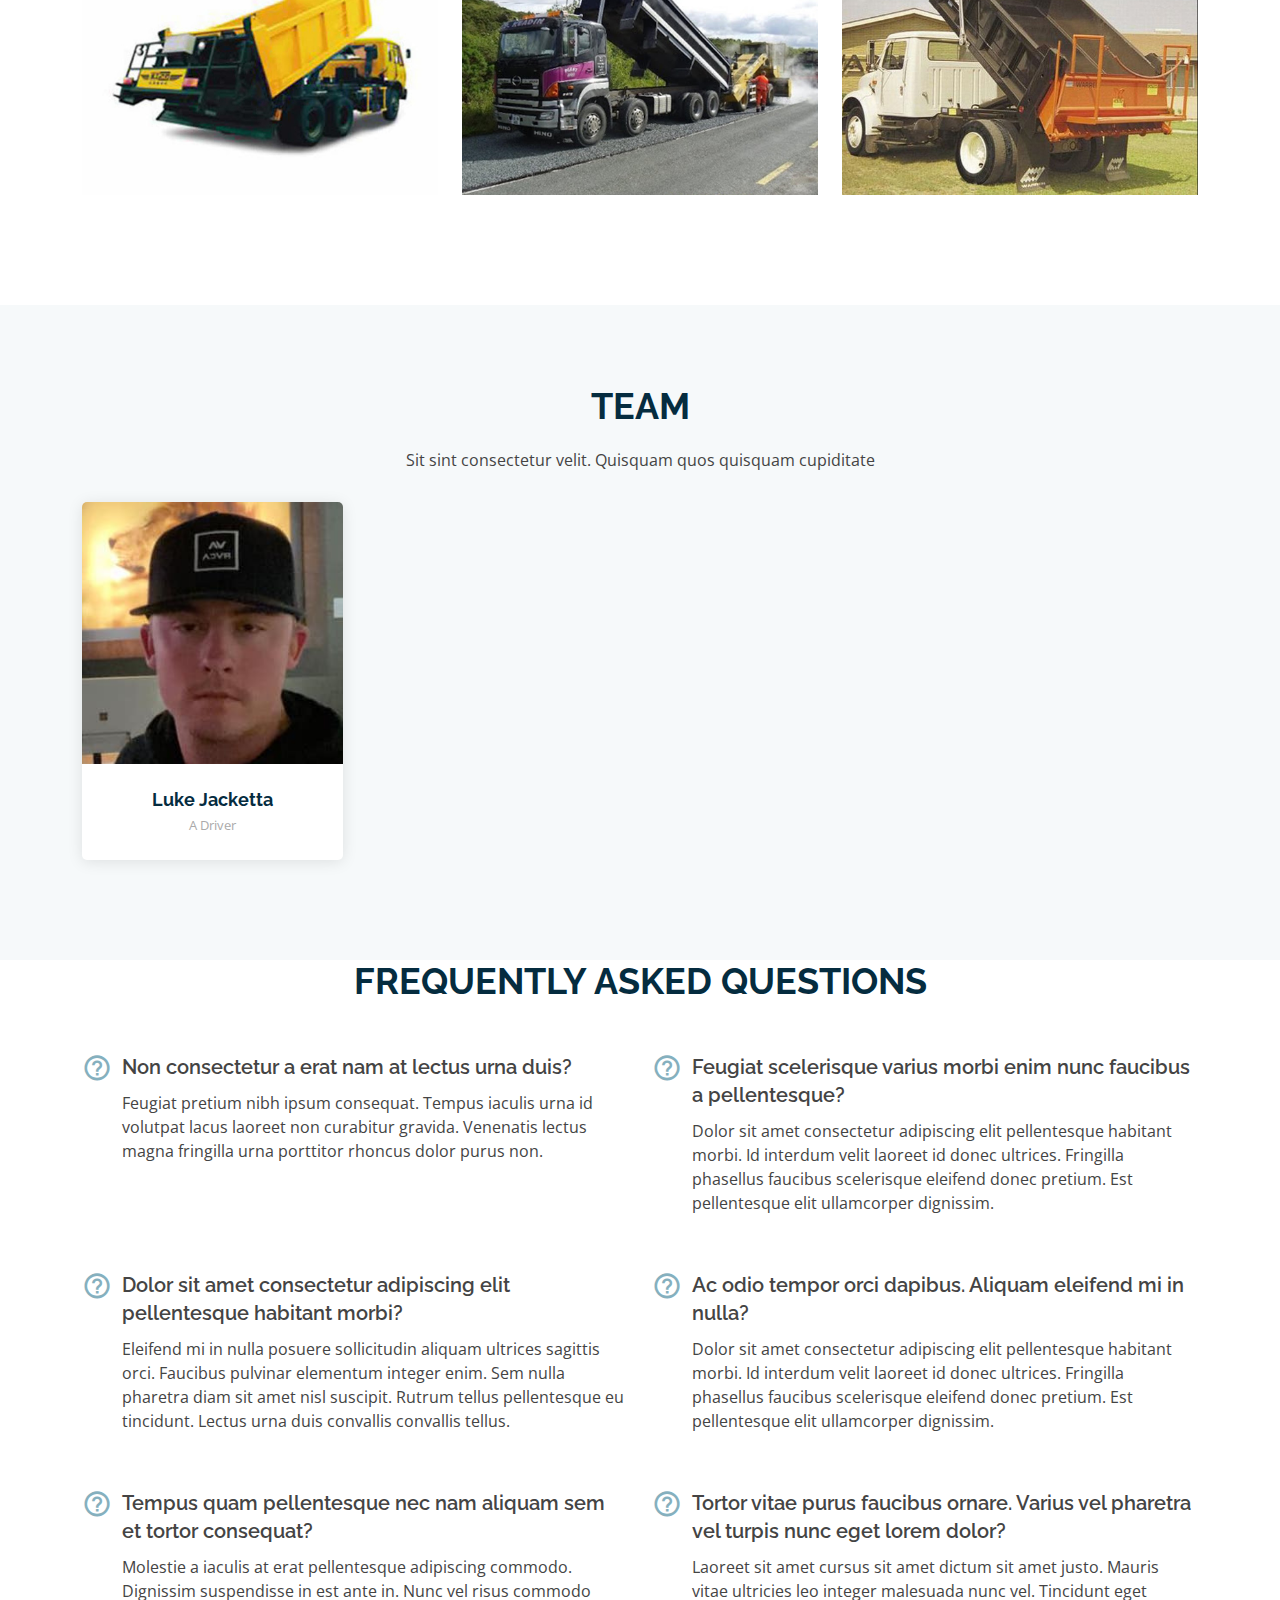
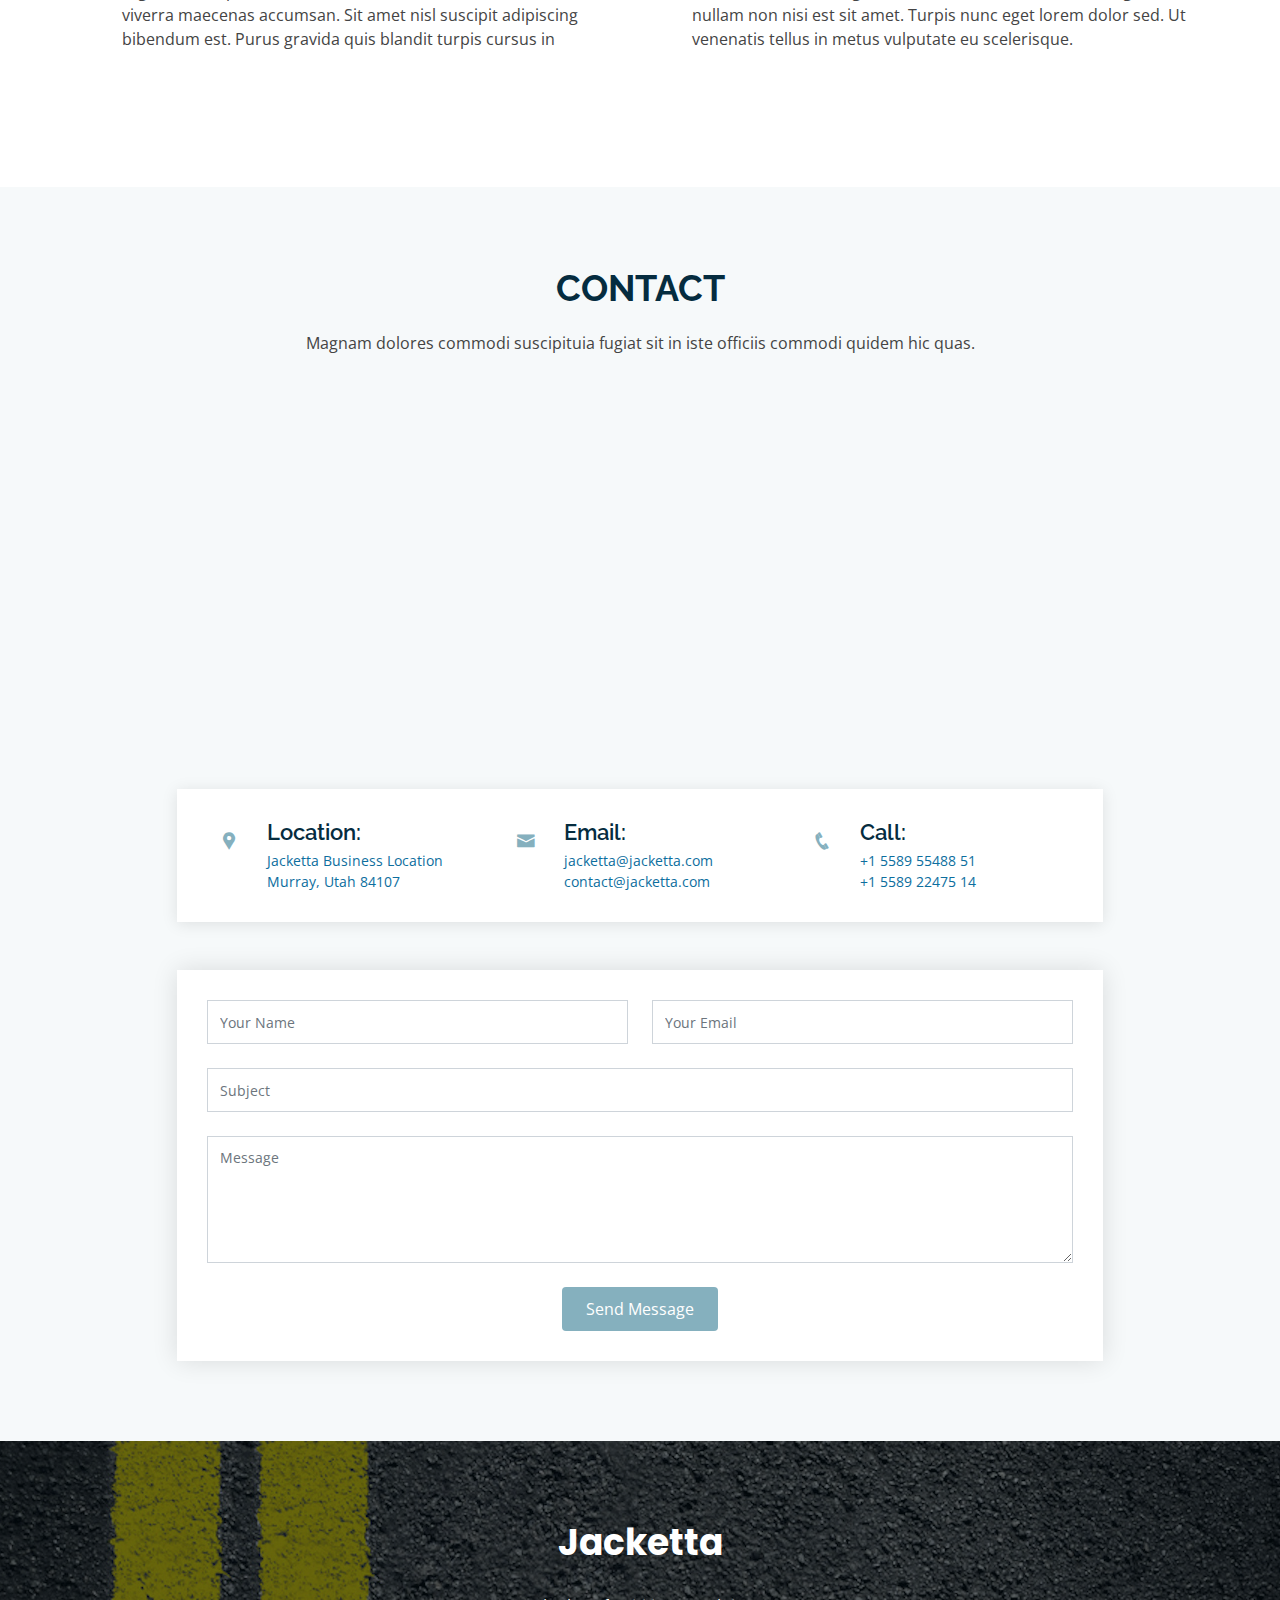
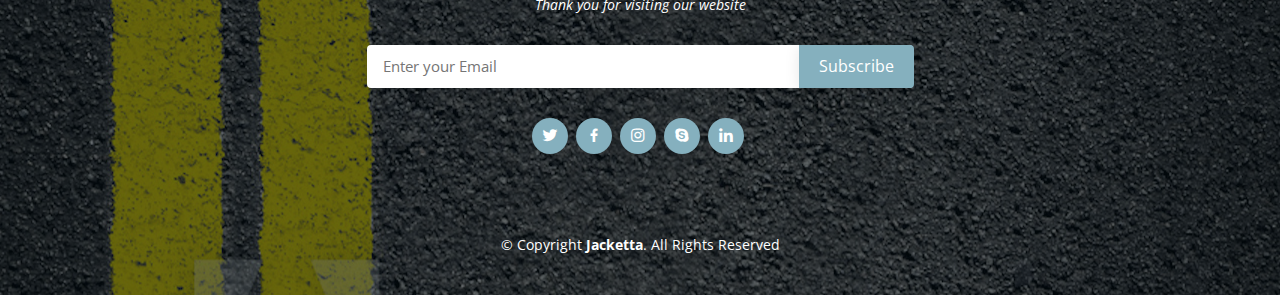
==== commit 33a3188f: "Updated images and wording" ====
--- a/index.html
+++ b/index.html
@@ -5,7 +5,7 @@
   <meta charset="utf-8">
   <meta content="width=device-width, initial-scale=1.0" name="viewport">
 
-  <title>Vlava Bootstrap Template - Index</title>
+  <title>Jacketta</title>
   <meta content="" name="description">
   <meta content="" name="keywords">
 
@@ -24,15 +24,8 @@
   <link href="assets/vendor/owl.carousel/assets/owl.carousel.min.css" rel="stylesheet">
   <link href="assets/vendor/venobox/venobox.css" rel="stylesheet">
 
-  <!-- Template Main CSS File -->
   <link href="assets/css/style.css" rel="stylesheet">
 
-  <!-- =======================================================
-  * Template Name: Vlava - v3.0.0
-  * Template URL: https://bootstrapmade.com/vlava-free-bootstrap-one-page-template/
-  * Author: BootstrapMade.com
-  * License: https://bootstrapmade.com/license/
-  ======================================================== -->
 </head>
 
 <body>
@@ -42,7 +35,7 @@
     <div class="container d-flex align-items-center justify-content-between">
 
       <div class="logo">
-        <h1 class="text-light"><a href="index.html"><span>JAKETTA</span></a></h1>
+        <h1 class="text-light"><a href="index.html"><span>JACKETTA</span></a></h1>
         <!-- Uncomment below if you prefer to use an image logo -->
         <!-- <a href="index.html"><img src="assets/img/logo.png" alt="" class="img-fluid"></a>-->
       </div>
@@ -97,7 +90,7 @@
 
         <div class="row content">
           <div class="col-lg-6">
-            <h2>Eum ipsam laborum deleniti velitena</h2>
+            <h2>A Jacketta introduction area</h2>
             <h3>Voluptatem dignissimos provident quasi corporis voluptates sit assum perenda sruen jonee trave</h3>
           </div>
           <div class="col-lg-6 pt-4 pt-lg-0">
@@ -127,38 +120,38 @@
 
         <div class="section-title">
           <h2>Services</h2>
-          <p>Magnam dolores commodi suscipit eius consequatur ex aliquid</p>
+          <p>Some of the services that we offer.</p>
         </div>
 
         <div class="row">
           <div class="col-lg-4 col-md-6 icon-box">
             <div class="icon"><i class="icofont-road"></i></div>
-            <h4 class="title"><a href="">Lorem Ipsum</a></h4>
+            <h4 class="title"><a href="">Paving</a></h4>
             <p class="description">Voluptatum deleniti atque corrupti quos dolores et quas molestias excepturi sint occaecati cupiditate non provident</p>
           </div>
           <div class="col-lg-4 col-md-6 icon-box">
             <div class="icon"><i class="icofont-water-drop"></i></div>
-            <h4 class="title"><a href="">Dolor Sitema</a></h4>
+            <h4 class="title"><a href="">Spreading</a></h4>
             <p class="description">Minim veniam, quis nostrud exercitation ullamco laboris nisi ut aliquip ex ea commodo consequat tarad limino ata</p>
           </div>
           <div class="col-lg-4 col-md-6 icon-box">
             <div class="icon"><i class="icofont-articulated-truck"></i></div>
-            <h4 class="title"><a href="">Sed ut perspiciatis</a></h4>
+            <h4 class="title"><a href="">Trucking</a></h4>
             <p class="description">Duis aute irure dolor in reprehenderit in voluptate velit esse cillum dolore eu fugiat nulla pariatur</p>
           </div>
           <div class="col-lg-4 col-md-6 icon-box">
             <div class="icon"><i class="icofont-image"></i></div>
-            <h4 class="title"><a href="">Magni Dolores</a></h4>
+            <h4 class="title"><a href="">Quality work</a></h4>
             <p class="description">Excepteur sint occaecat cupidatat non proident, sunt in culpa qui officia deserunt mollit anim id est laborum</p>
           </div>
           <div class="col-lg-4 col-md-6 icon-box">
             <div class="icon"><i class="icofont-settings"></i></div>
-            <h4 class="title"><a href="">Nemo Enim</a></h4>
+            <h4 class="title"><a href="">Some More Work</a></h4>
             <p class="description">At vero eos et accusamus et iusto odio dignissimos ducimus qui blanditiis praesentium voluptatum deleniti atque</p>
           </div>
           <div class="col-lg-4 col-md-6 icon-box">
             <div class="icon"><i class="icofont-tasks-alt"></i></div>
-            <h4 class="title"><a href="">Eiusmod Tempor</a></h4>
+            <h4 class="title"><a href="">Last Service</a></h4>
             <p class="description">Et harum quidem rerum facilis est et expedita distinctio. Nam libero tempore, cum soluta nobis est eligendi</p>
           </div>
         </div>
@@ -215,8 +208,8 @@
 
           <div class="testimonial-item">
             <img src="assets/img/testimonials/testimonials-1.jpg" class="testimonial-img" alt="">
-            <h3>Saul Goodman</h3>
-            <h4>Ceo &amp; Founder</h4>
+            <h3>Andrew Pemberton</h3>
+            <h4>Customer since 2017</h4>
             <p>
               <i class="bx bxs-quote-alt-left quote-icon-left"></i>
               Proin iaculis purus consequat sem cure digni ssim donec porttitora entum suscipit rhoncus. Accusantium quam, ultricies eget id, aliquam eget nibh et. Maecen aliquam, risus at semper.
@@ -226,8 +219,8 @@
 
           <div class="testimonial-item">
             <img src="assets/img/testimonials/testimonials-2.jpg" class="testimonial-img" alt="">
-            <h3>Sara Wilsson</h3>
-            <h4>Designer</h4>
+            <h3>Casey Johnson</h3>
+            <h4>Customer since 1923</h4>
             <p>
               <i class="bx bxs-quote-alt-left quote-icon-left"></i>
               Export tempor illum tamen malis malis eram quae irure esse labore quem cillum quid cillum eram malis quorum velit fore eram velit sunt aliqua noster fugiat irure amet legam anim culpa.
@@ -237,8 +230,8 @@
 
           <div class="testimonial-item">
             <img src="assets/img/testimonials/testimonials-3.jpg" class="testimonial-img" alt="">
-            <h3>Jena Karlis</h3>
-            <h4>Store Owner</h4>
+            <h3>Salt Lake County</h3>
+            <h4>Customer Since 2010</h4>
             <p>
               <i class="bx bxs-quote-alt-left quote-icon-left"></i>
               Enim nisi quem export duis labore cillum quae magna enim sint quorum nulla quem veniam duis minim tempor labore quem eram duis noster aute amet eram fore quis sint minim.
@@ -248,8 +241,8 @@
 
           <div class="testimonial-item">
             <img src="assets/img/testimonials/testimonials-4.jpg" class="testimonial-img" alt="">
-            <h3>Matt Brandon</h3>
-            <h4>Freelancer</h4>
+            <h3>Business Name 1</h3>
+            <h4>Customer Since 2018</h4>
             <p>
               <i class="bx bxs-quote-alt-left quote-icon-left"></i>
               Fugiat enim eram quae cillum dolore dolor amet nulla culpa multos export minim fugiat minim velit minim dolor enim duis veniam ipsum anim magna sunt elit fore quem dolore labore illum veniam.
@@ -259,8 +252,8 @@
 
           <div class="testimonial-item">
             <img src="assets/img/testimonials/testimonials-5.jpg" class="testimonial-img" alt="">
-            <h3>John Larson</h3>
-            <h4>Entrepreneur</h4>
+            <h3>Business Name 2</h3>
+            <h4>Customer since 2019</h4>
             <p>
               <i class="bx bxs-quote-alt-left quote-icon-left"></i>
               Quis quorum aliqua sint quem legam fore sunt eram irure aliqua veniam tempor noster veniam enim culpa labore duis sunt culpa nulla illum cillum fugiat legam esse veniam culpa fore nisi cillum quid.
@@ -286,31 +279,31 @@
           <div class="col-lg-12 d-flex justify-content-center">
             <ul id="portfolio-flters">
               <li data-filter="*" class="filter-active">All</li>
-              <li data-filter=".filter-app">App</li>
-              <li data-filter=".filter-card">Card</li>
-              <li data-filter=".filter-web">Web</li>
+              <li data-filter=".filter-app">Equipment</li>
+              <li data-filter=".filter-card">Work</li>
+              <!-- <li data-filter=".filter-web">Web</li> -->
             </ul>
           </div>
         </div>
 
         <div class="row portfolio-container">
 
-          <div class="col-lg-4 col-md-6 portfolio-item filter-app">
+          <div class="col-lg-4 col-md-6 portfolio-item filter-card">
             <img src="assets/img/portfolio/portfolio-1.jpg" class="img-fluid" alt="">
             <div class="portfolio-info">
               <h4>App 1</h4>
               <p>App</p>
-              <a href="assets/img/portfolio/portfolio-1.jpg" data-gall="portfolioGallery" class="venobox preview-link" title="App 1"><i class="bx bx-plus"></i></a>
-              <a href="portfolio-details.html" class="details-link" title="More Details"><i class="bx bx-link"></i></a>
-            </div>
-          </div>
-
-          <div class="col-lg-4 col-md-6 portfolio-item filter-web">
+              <a href="assets/img/portfolio/portfolio-1.jpg" data-gall="portfolioGallery" class="venobox preview-link" title="Card 1"><i class="bx bx-plus"></i></a>
+              <a href="portfolio-details.html" class="details-link" title="More Details"><i class="bx bx-link"></i></a>
+            </div>
+          </div>
+
+          <div class="col-lg-4 col-md-6 portfolio-item filter-app">
             <img src="assets/img/portfolio/portfolio-2.jpg" class="img-fluid" alt="">
             <div class="portfolio-info">
               <h4>Web 3</h4>
               <p>Web</p>
-              <a href="assets/img/portfolio/portfolio-2.jpg" data-gall="portfolioGallery" class="venobox preview-link" title="Web 3"><i class="bx bx-plus"></i></a>
+              <a href="assets/img/portfolio/portfolio-2.jpg" data-gall="portfolioGallery" class="venobox preview-link" title="app 1"><i class="bx bx-plus"></i></a>
               <a href="portfolio-details.html" class="details-link" title="More Details"><i class="bx bx-link"></i></a>
             </div>
           </div>
@@ -325,62 +318,62 @@
             </div>
           </div>
 
-          <div class="col-lg-4 col-md-6 portfolio-item filter-card">
+          <div class="col-lg-4 col-md-6 portfolio-item filter-app">
             <img src="assets/img/portfolio/portfolio-4.jpg" class="img-fluid" alt="">
             <div class="portfolio-info">
               <h4>Card 2</h4>
               <p>Card</p>
-              <a href="assets/img/portfolio/portfolio-4.jpg" data-gall="portfolioGallery" class="venobox preview-link" title="Card 2"><i class="bx bx-plus"></i></a>
-              <a href="portfolio-details.html" class="details-link" title="More Details"><i class="bx bx-link"></i></a>
-            </div>
-          </div>
-
-          <div class="col-lg-4 col-md-6 portfolio-item filter-web">
+              <a href="assets/img/portfolio/portfolio-4.jpg" data-gall="portfolioGallery" class="venobox preview-link" title="app 3"><i class="bx bx-plus"></i></a>
+              <a href="portfolio-details.html" class="details-link" title="More Details"><i class="bx bx-link"></i></a>
+            </div>
+          </div>
+
+          <div class="col-lg-4 col-md-6 portfolio-item filter-card">
             <img src="assets/img/portfolio/portfolio-5.jpg" class="img-fluid" alt="">
             <div class="portfolio-info">
               <h4>Web 2</h4>
               <p>Web</p>
-              <a href="assets/img/portfolio/portfolio-5.jpg" data-gall="portfolioGallery" class="venobox preview-link" title="Web 2"><i class="bx bx-plus"></i></a>
-              <a href="portfolio-details.html" class="details-link" title="More Details"><i class="bx bx-link"></i></a>
-            </div>
-          </div>
-
-          <div class="col-lg-4 col-md-6 portfolio-item filter-app">
+              <a href="assets/img/portfolio/portfolio-5.jpg" data-gall="portfolioGallery" class="venobox preview-link" title="card 2"><i class="bx bx-plus"></i></a>
+              <a href="portfolio-details.html" class="details-link" title="More Details"><i class="bx bx-link"></i></a>
+            </div>
+          </div>
+
+          <div class="col-lg-4 col-md-6 portfolio-item filter-card">
             <img src="assets/img/portfolio/portfolio-6.jpg" class="img-fluid" alt="">
             <div class="portfolio-info">
               <h4>App 3</h4>
               <p>App</p>
-              <a href="assets/img/portfolio/portfolio-6.jpg" data-gall="portfolioGallery" class="venobox preview-link" title="App 3"><i class="bx bx-plus"></i></a>
-              <a href="portfolio-details.html" class="details-link" title="More Details"><i class="bx bx-link"></i></a>
-            </div>
-          </div>
-
-          <div class="col-lg-4 col-md-6 portfolio-item filter-card">
+              <a href="assets/img/portfolio/portfolio-6.jpg" data-gall="portfolioGallery" class="venobox preview-link" title="card 3"><i class="bx bx-plus"></i></a>
+              <a href="portfolio-details.html" class="details-link" title="More Details"><i class="bx bx-link"></i></a>
+            </div>
+          </div>
+
+          <div class="col-lg-4 col-md-6 portfolio-item filter-app">
             <img src="assets/img/portfolio/portfolio-7.jpg" class="img-fluid" alt="">
             <div class="portfolio-info">
               <h4>Card 1</h4>
               <p>Card</p>
-              <a href="assets/img/portfolio/portfolio-7.jpg" data-gall="portfolioGallery" class="venobox preview-link" title="Card 1"><i class="bx bx-plus"></i></a>
-              <a href="portfolio-details.html" class="details-link" title="More Details"><i class="bx bx-link"></i></a>
-            </div>
-          </div>
-
-          <div class="col-lg-4 col-md-6 portfolio-item filter-card">
+              <a href="assets/img/portfolio/portfolio-7.jpg" data-gall="portfolioGallery" class="venobox preview-link" title="App 4"><i class="bx bx-plus"></i></a>
+              <a href="portfolio-details.html" class="details-link" title="More Details"><i class="bx bx-link"></i></a>
+            </div>
+          </div>
+
+          <div class="col-lg-4 col-md-6 portfolio-item filter-app">
             <img src="assets/img/portfolio/portfolio-8.jpg" class="img-fluid" alt="">
             <div class="portfolio-info">
               <h4>Card 3</h4>
               <p>Card</p>
-              <a href="assets/img/portfolio/portfolio-8.jpg" data-gall="portfolioGallery" class="venobox preview-link" title="Card 3"><i class="bx bx-plus"></i></a>
-              <a href="portfolio-details.html" class="details-link" title="More Details"><i class="bx bx-link"></i></a>
-            </div>
-          </div>
-
-          <div class="col-lg-4 col-md-6 portfolio-item filter-web">
+              <a href="assets/img/portfolio/portfolio-8.jpg" data-gall="portfolioGallery" class="venobox preview-link" title="app 5"><i class="bx bx-plus"></i></a>
+              <a href="portfolio-details.html" class="details-link" title="More Details"><i class="bx bx-link"></i></a>
+            </div>
+          </div>
+
+          <div class="col-lg-4 col-md-6 portfolio-item filter-app">
             <img src="assets/img/portfolio/portfolio-9.jpg" class="img-fluid" alt="">
             <div class="portfolio-info">
               <h4>Web 3</h4>
               <p>Web</p>
-              <a href="assets/img/portfolio/portfolio-9.jpg" data-gall="portfolioGallery" class="venobox preview-link" title="Web 3"><i class="bx bx-plus"></i></a>
+              <a href="assets/img/portfolio/portfolio-9.jpg" data-gall="portfolioGallery" class="venobox preview-link" title="app 6"><i class="bx bx-plus"></i></a>
               <a href="portfolio-details.html" class="details-link" title="More Details"><i class="bx bx-link"></i></a>
             </div>
           </div>
@@ -413,22 +406,22 @@
                 </div> -->
               </div>
               <div class="member-info">
-                <h4>Walter White</h4>
-                <span>Chief Executive Officer</span>
-              </div>
-            </div>
-          </div>
-
-          <div class="col-lg-3 col-md-6 d-flex align-items-stretch">
+                <h4>Luke Jacketta</h4>
+                <span>A Driver</span>
+              </div>
+            </div>
+          </div>
+
+          <!-- <div class="col-lg-3 col-md-6 d-flex align-items-stretch">
             <div class="member">
               <div class="member-img">
                 <img src="assets/img/team/team-2.jpg" class="img-fluid" alt="">
-                <!-- <div class="social">
+                <div class="social">
                   <a href=""><i class="icofont-twitter"></i></a>
                   <a href=""><i class="icofont-facebook"></i></a>
                   <a href=""><i class="icofont-instagram"></i></a>
                   <a href=""><i class="icofont-linkedin"></i></a>
-                </div> -->
+                </div>
               </div>
               <div class="member-info">
                 <h4>Sarah Jhonson</h4>
@@ -441,12 +434,12 @@
             <div class="member">
               <div class="member-img">
                 <img src="assets/img/team/team-3.jpg" class="img-fluid" alt="">
-                <!-- <div class="social">
+                <div class="social">
                   <a href=""><i class="icofont-twitter"></i></a>
                   <a href=""><i class="icofont-facebook"></i></a>
                   <a href=""><i class="icofont-instagram"></i></a>
                   <a href=""><i class="icofont-linkedin"></i></a>
-                </div> -->
+                </div>
               </div>
               <div class="member-info">
                 <h4>William Anderson</h4>
@@ -459,19 +452,19 @@
             <div class="member">
               <div class="member-img">
                 <img src="assets/img/team/team-4.jpg" class="img-fluid" alt="">
-                <!-- <div class="social">
+                <div class="social">
                   <a href=""><i class="icofont-twitter"></i></a>
                   <a href=""><i class="icofont-facebook"></i></a>
                   <a href=""><i class="icofont-instagram"></i></a>
                   <a href=""><i class="icofont-linkedin"></i></a>
-                </div> -->
+                </div>
               </div>
               <div class="member-info">
                 <h4>Amanda Jepson</h4>
                 <span>Accountant</span>
               </div>
             </div>
-          </div>
+          </div> -->
 
         </div>
 
@@ -631,13 +624,13 @@
                 <div class="col-lg-4 info">
                   <i class="icofont-google-map"></i>
                   <h4>Location:</h4>
-                  <p>Jaketta Business Location<br>Murray, Utah 84107</p>
+                  <p>Jacketta Business Location<br>Murray, Utah 84107</p>
                 </div>
 
                 <div class="col-lg-4 info mt-4 mt-lg-0">
                   <i class="icofont-envelope"></i>
                   <h4>Email:</h4>
-                  <p>Jaketta@Jaketta.com<br>contact@jaketta.com</p>
+                  <p>jacketta@jacketta.com<br>contact@jacketta.com</p>
                 </div>
 
                 <div class="col-lg-4 info mt-4 mt-lg-0">
@@ -698,7 +691,7 @@
 
         <div class="row  justify-content-center">
           <div class="col-lg-6">
-            <h3>Jaketta</h3>
+            <h3>Jacketta</h3>
             <p>Thank you for visiting our website</p>
           </div>
         </div>
@@ -724,7 +717,7 @@
 
     <div class="container footer-bottom clearfix">
       <div class="copyright">
-        &copy; Copyright <strong><span>Jaketta</span></strong>. All Rights Reserved
+        &copy; Copyright <strong><span>Jacketta</span></strong>. All Rights Reserved
       </div>
       
     </div>
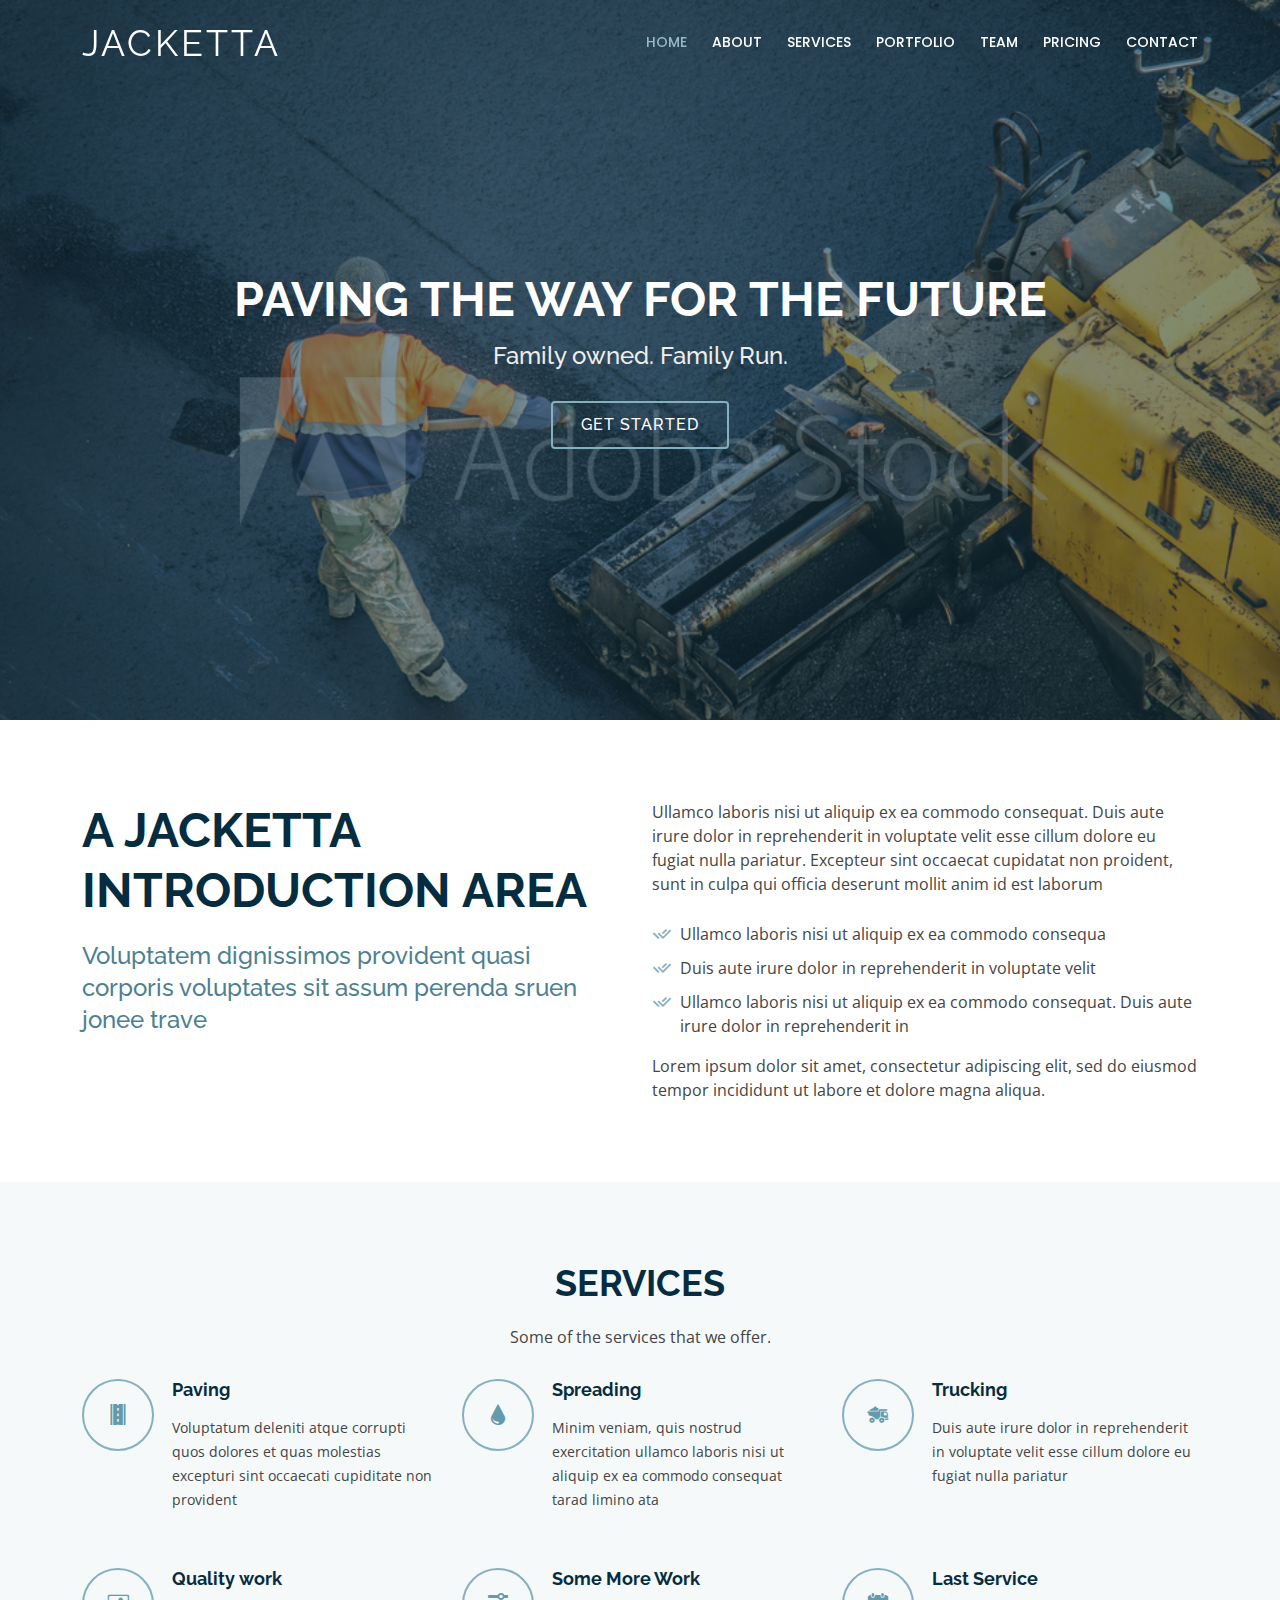
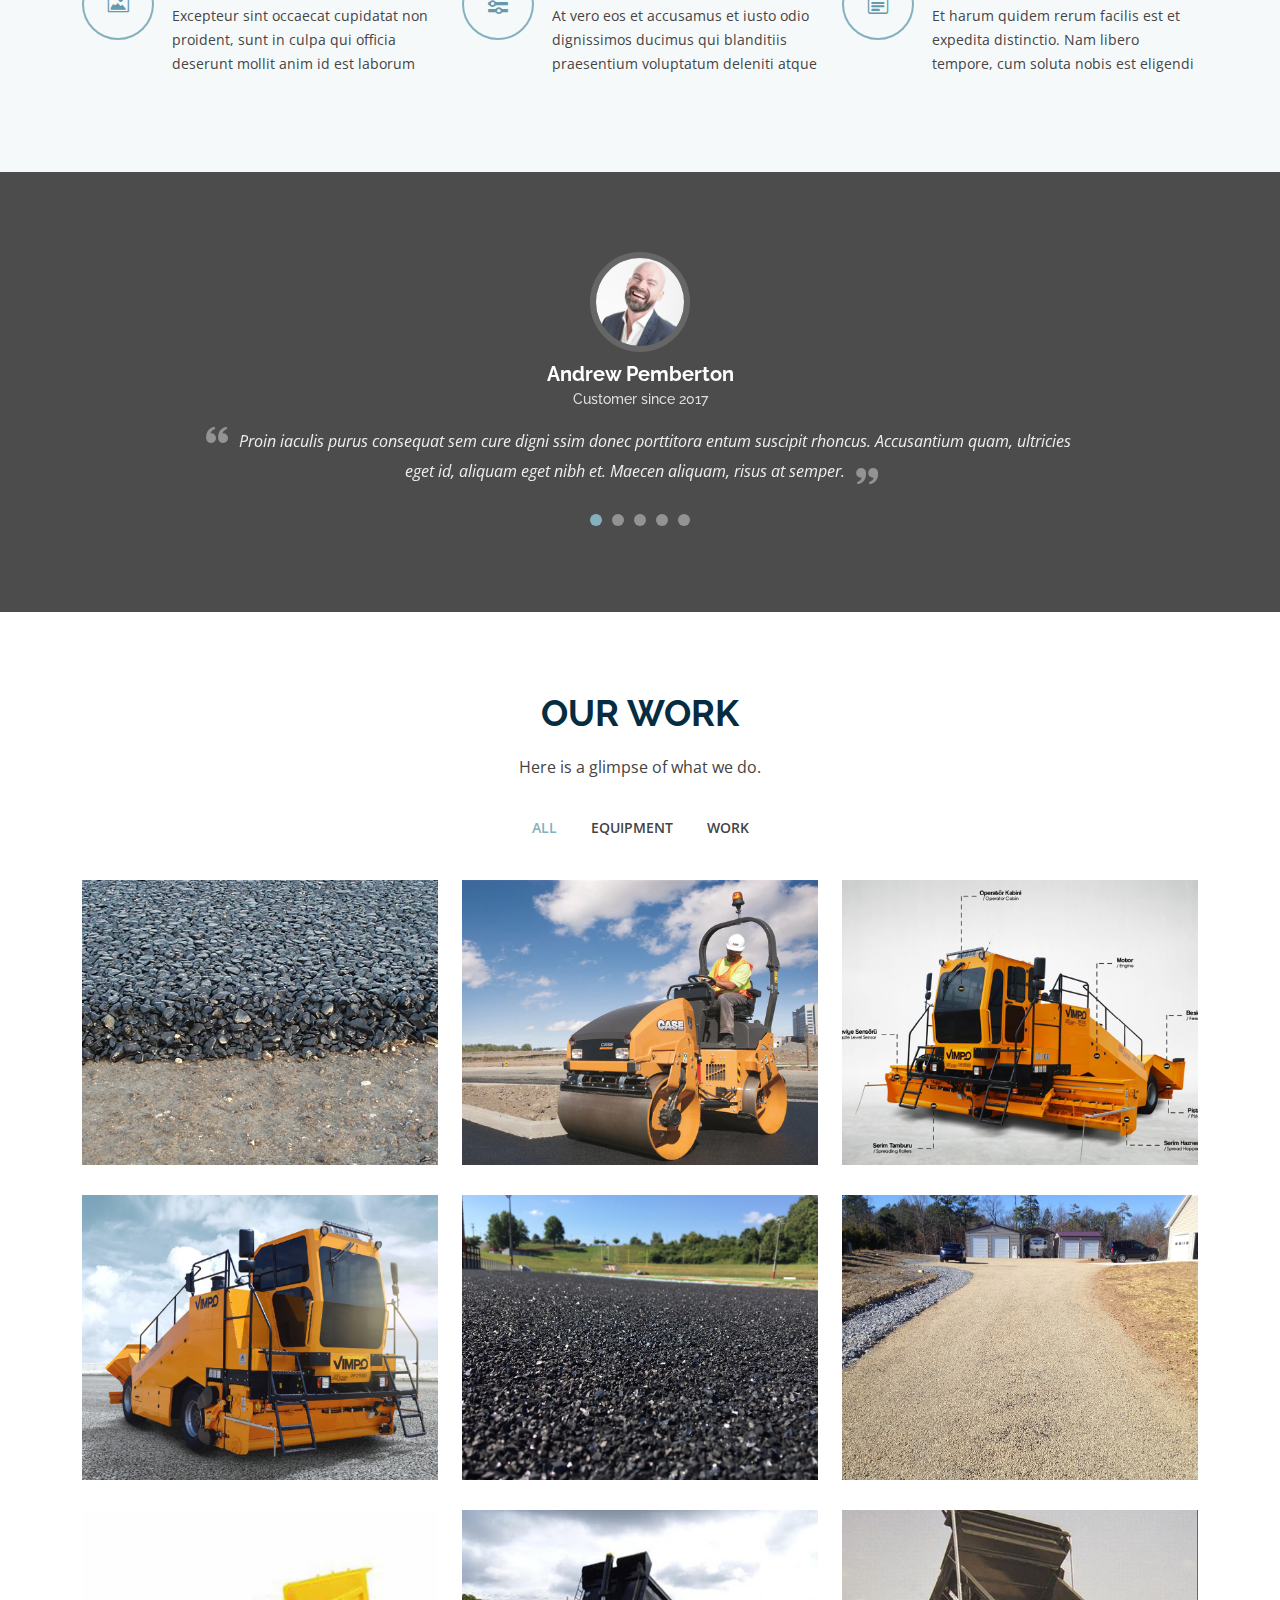
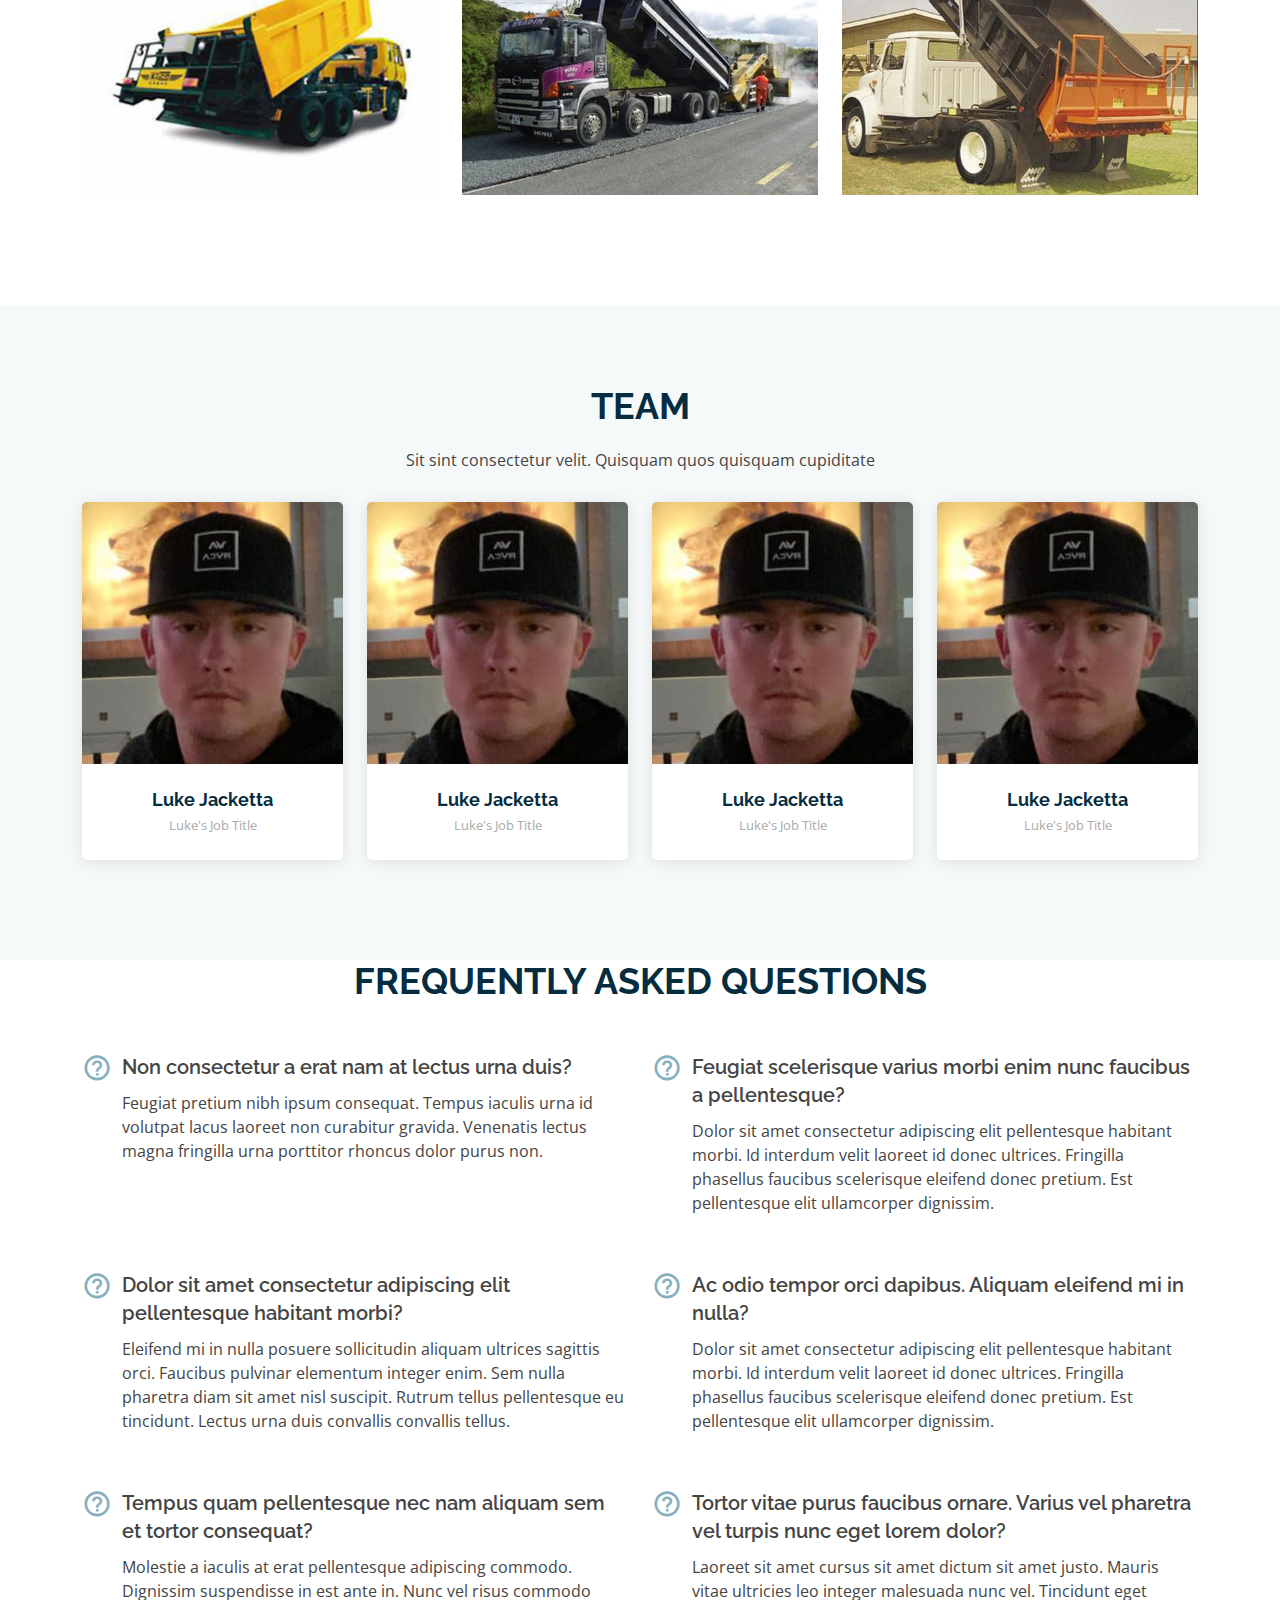
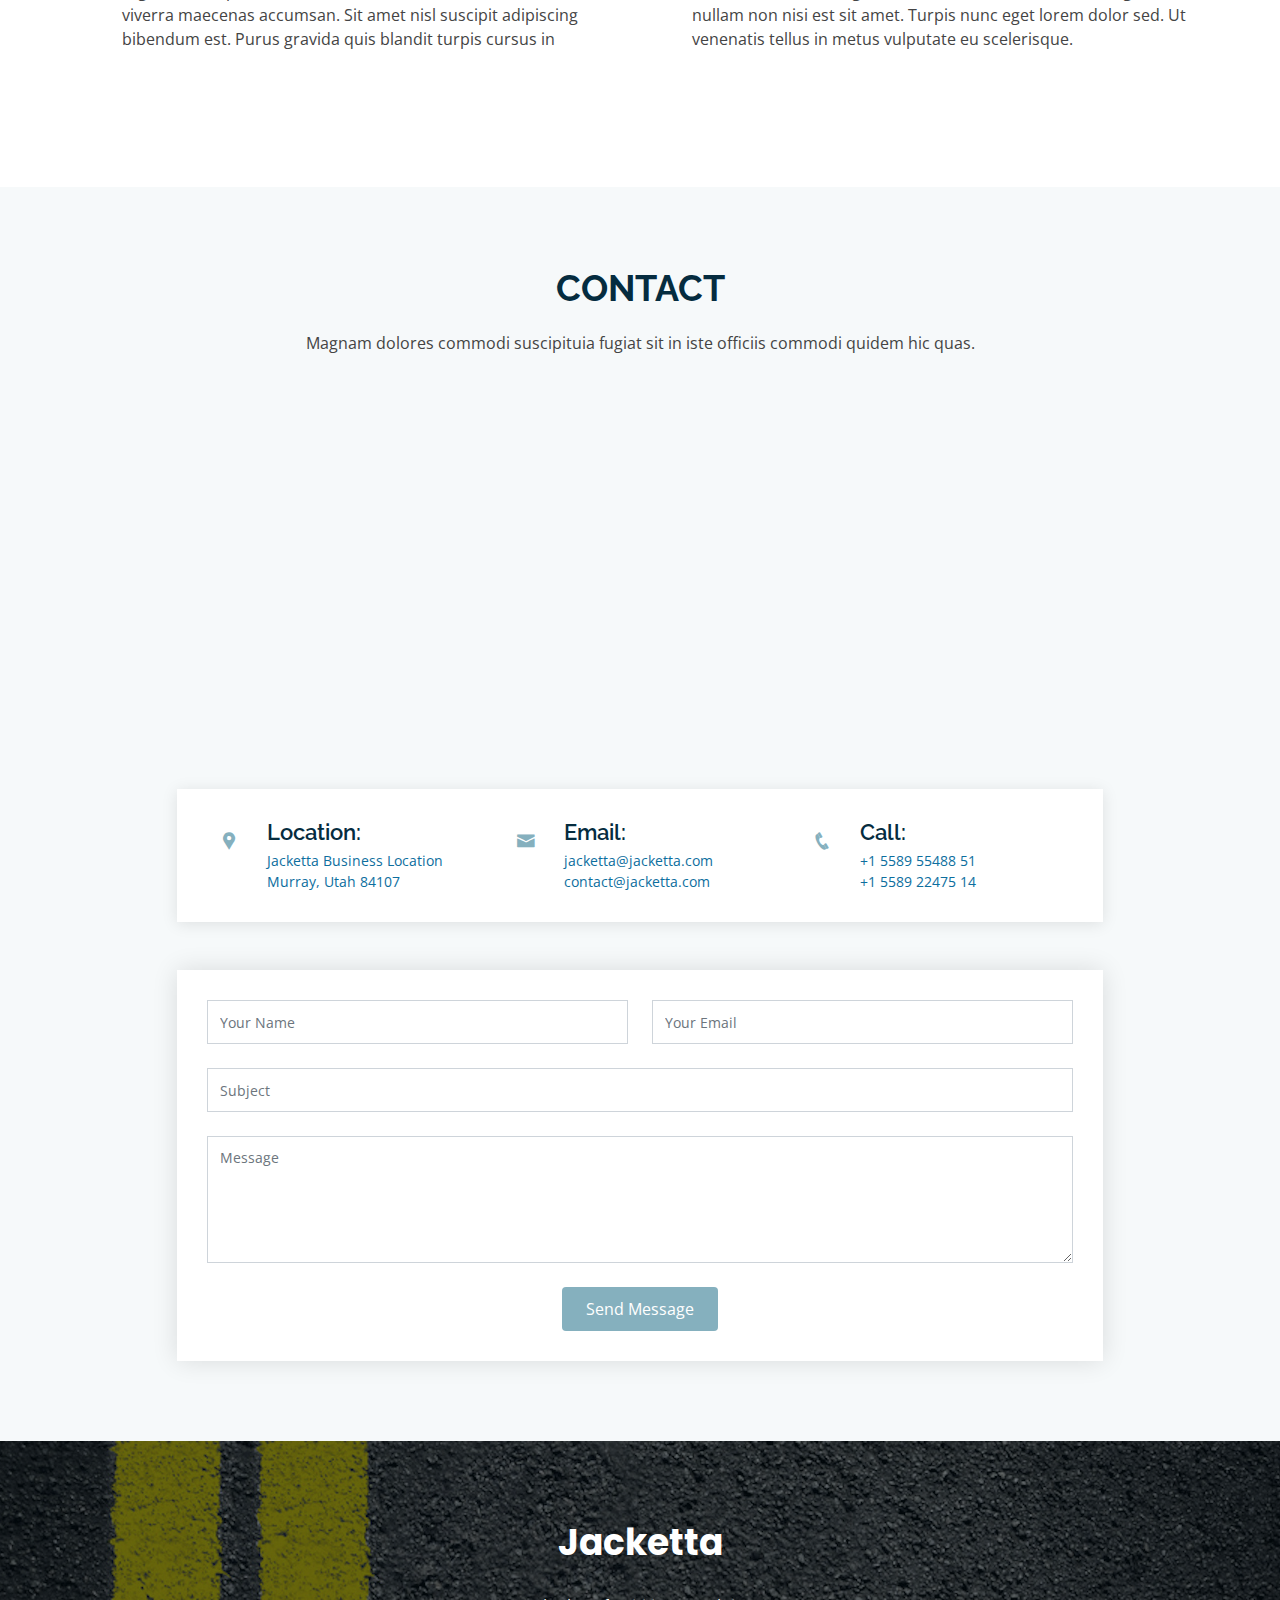
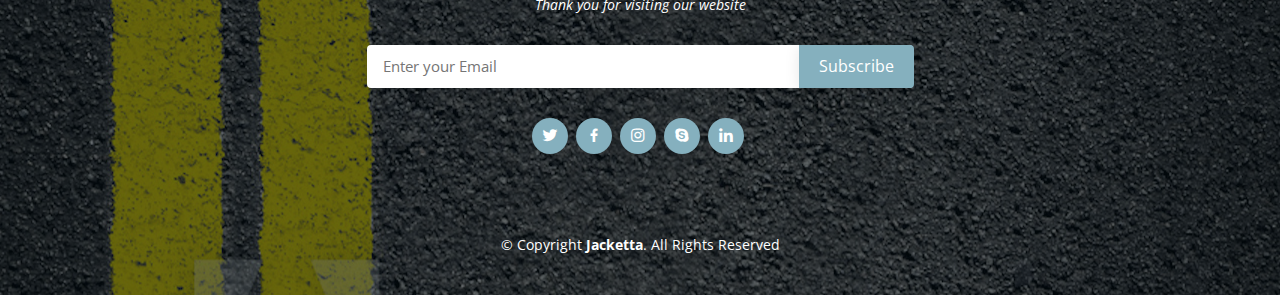
==== commit 13f061b7: "Updated PHP form" ====
--- a/index.html
+++ b/index.html
@@ -407,7 +407,58 @@
               </div>
               <div class="member-info">
                 <h4>Luke Jacketta</h4>
-                <span>A Driver</span>
+                <span>Luke's Job Title</span>
+              </div>
+            </div>
+          </div>
+          <div class="col-lg-3 col-md-6 d-flex align-items-stretch">
+            <div class="member">
+              <div class="member-img">
+                <img src="assets/img/team/team-1.jpg" class="img-fluid" alt="">
+                <!-- <div class="social">
+                  <a href=""><i class="icofont-twitter"></i></a>
+                  <a href=""><i class="icofont-facebook"></i></a>
+                  <a href=""><i class="icofont-instagram"></i></a>
+                  <a href=""><i class="icofont-linkedin"></i></a>
+                </div> -->
+              </div>
+              <div class="member-info">
+                <h4>Luke Jacketta</h4>
+                <span>Luke's Job Title</span>
+              </div>
+            </div>
+          </div>
+          <div class="col-lg-3 col-md-6 d-flex align-items-stretch">
+            <div class="member">
+              <div class="member-img">
+                <img src="assets/img/team/team-1.jpg" class="img-fluid" alt="">
+                <!-- <div class="social">
+                  <a href=""><i class="icofont-twitter"></i></a>
+                  <a href=""><i class="icofont-facebook"></i></a>
+                  <a href=""><i class="icofont-instagram"></i></a>
+                  <a href=""><i class="icofont-linkedin"></i></a>
+                </div> -->
+              </div>
+              <div class="member-info">
+                <h4>Luke Jacketta</h4>
+                <span>Luke's Job Title</span>
+              </div>
+            </div>
+          </div>
+          <div class="col-lg-3 col-md-6 d-flex align-items-stretch">
+            <div class="member">
+              <div class="member-img">
+                <img src="assets/img/team/team-1.jpg" class="img-fluid" alt="">
+                <!-- <div class="social">
+                  <a href=""><i class="icofont-twitter"></i></a>
+                  <a href=""><i class="icofont-facebook"></i></a>
+                  <a href=""><i class="icofont-instagram"></i></a>
+                  <a href=""><i class="icofont-linkedin"></i></a>
+                </div> -->
+              </div>
+              <div class="member-info">
+                <h4>Luke Jacketta</h4>
+                <span>Luke's Job Title</span>
               </div>
             </div>
           </div>
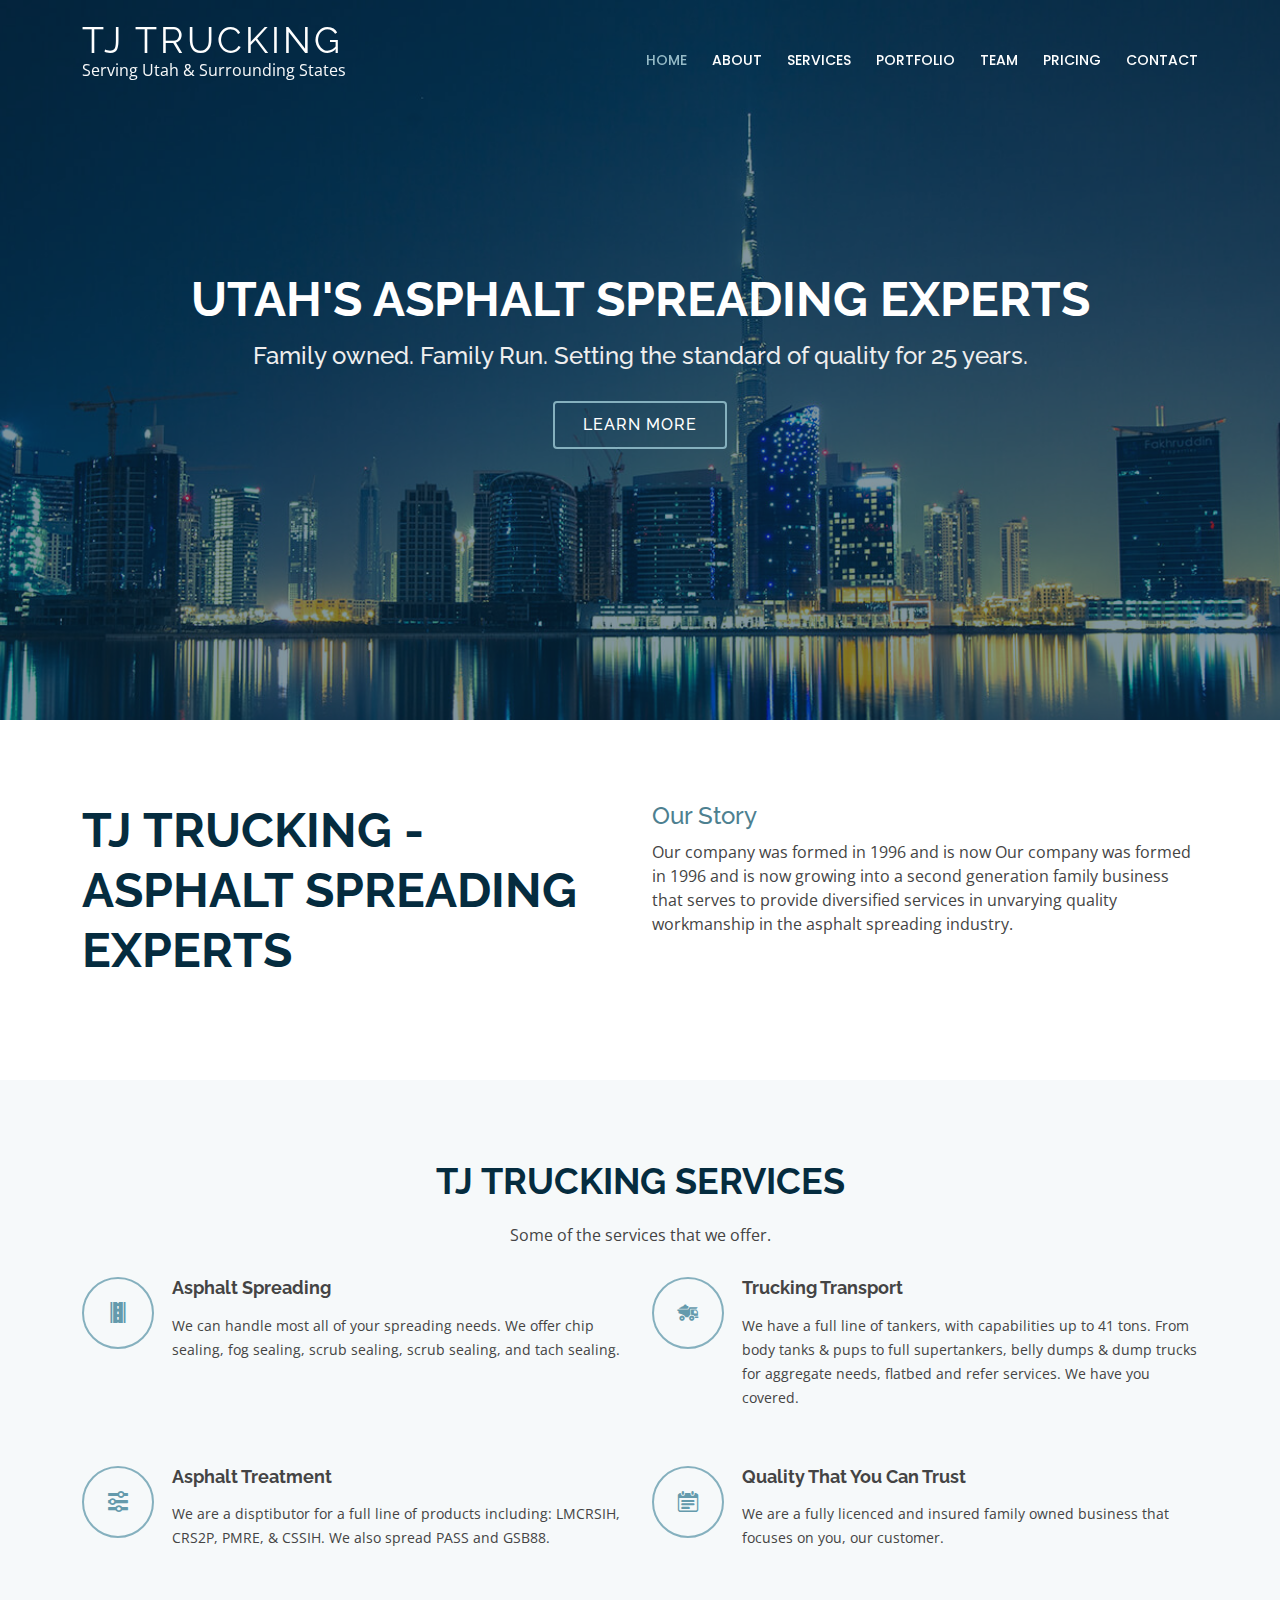
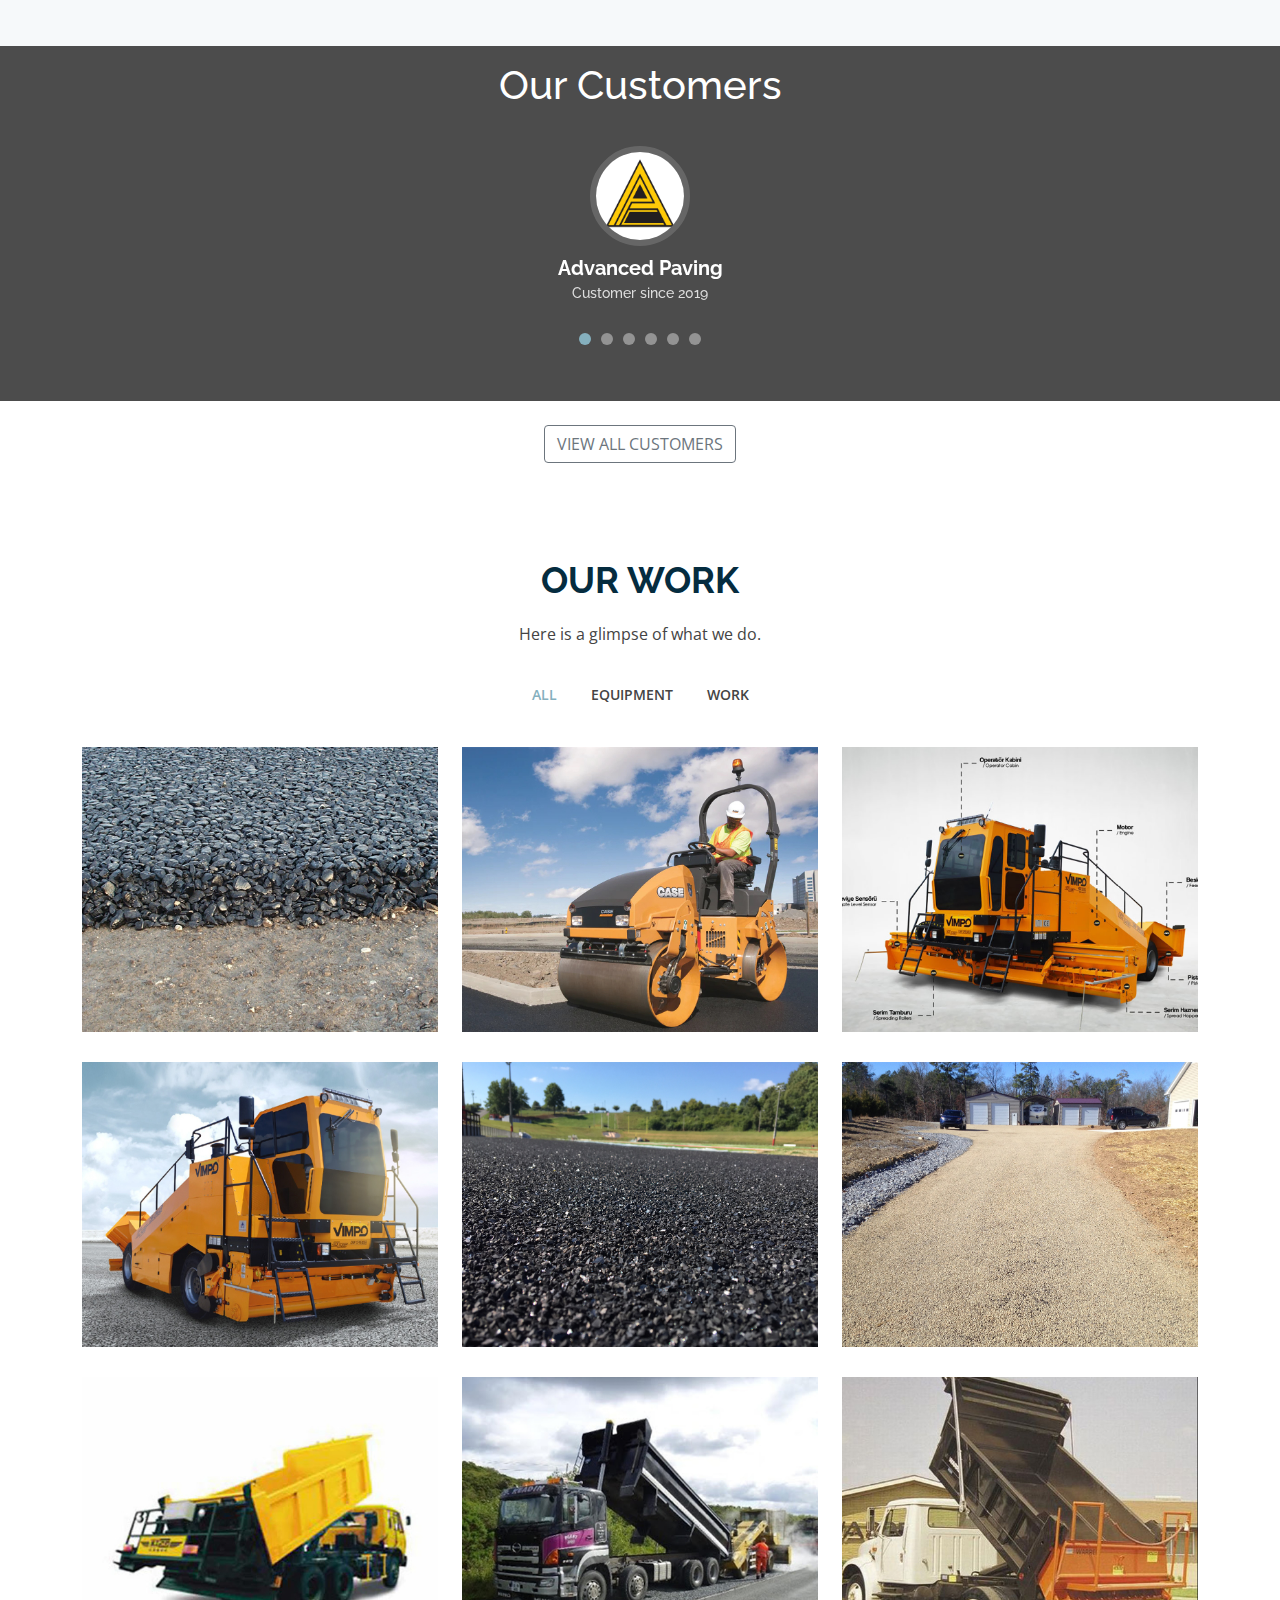
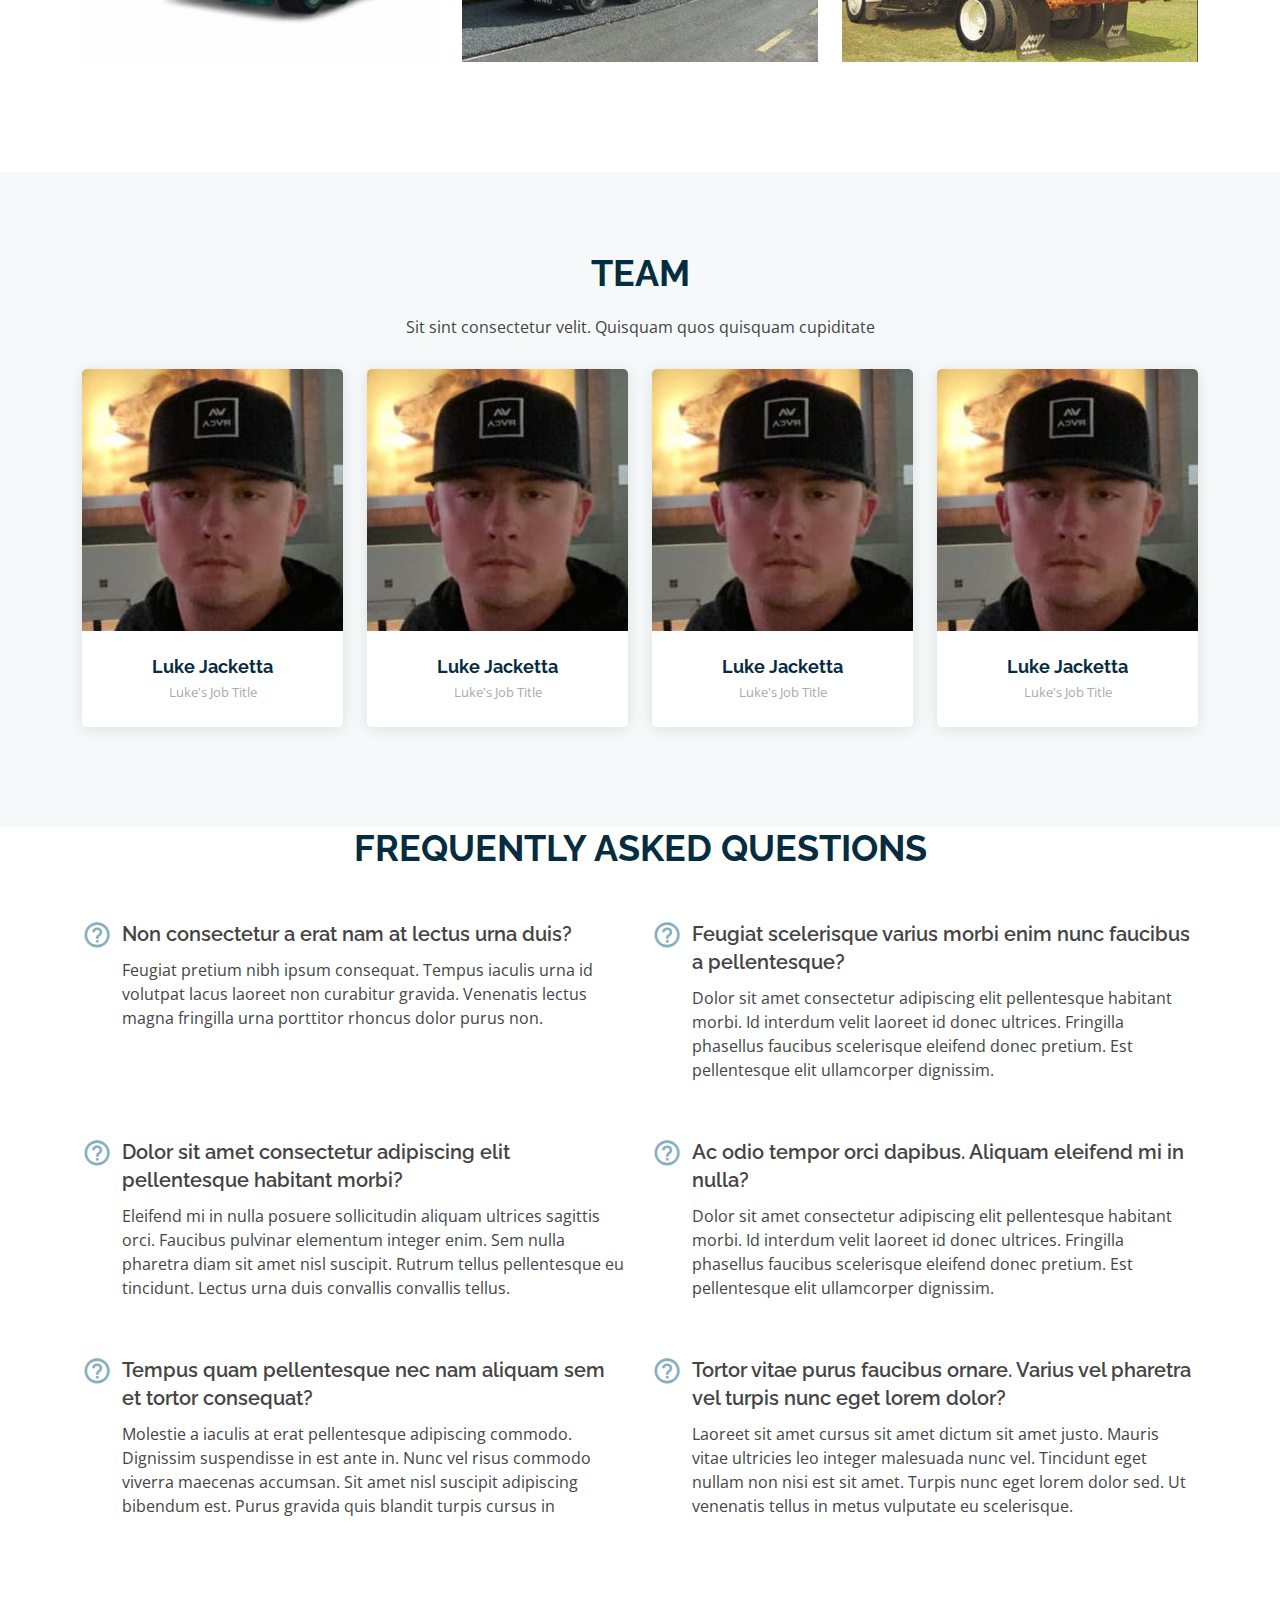
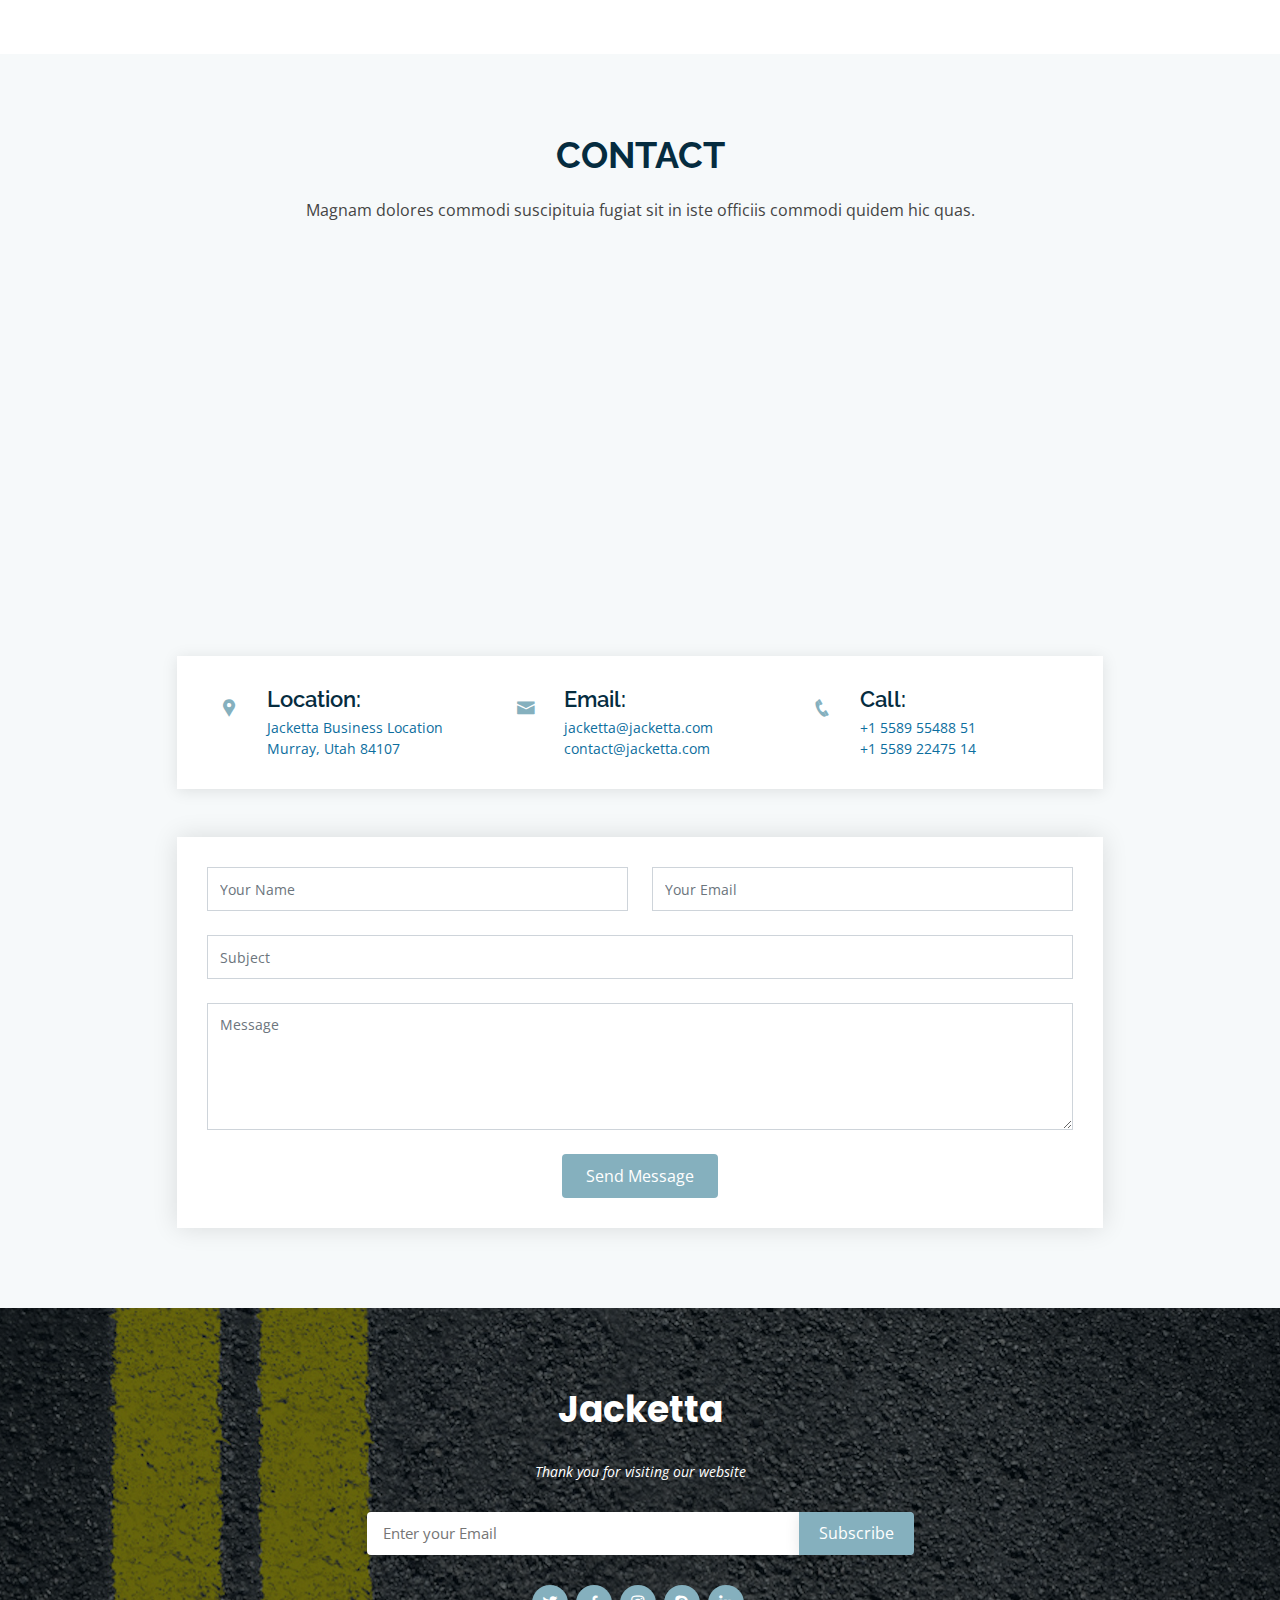
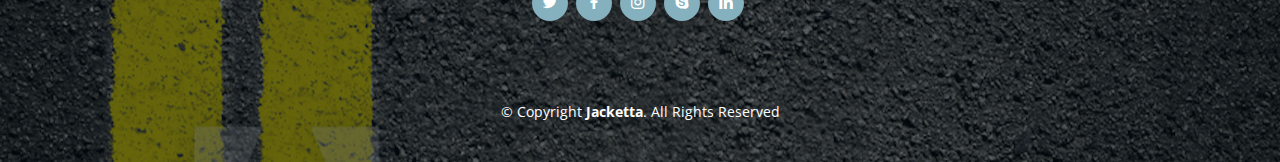
==== commit 04ed1663: "added images and customer updates" ====
--- a/index.html
+++ b/index.html
@@ -35,7 +35,8 @@
     <div class="container d-flex align-items-center justify-content-between">
 
       <div class="logo">
-        <h1 class="text-light"><a href="index.html"><span>JACKETTA</span></a></h1>
+        <h1 class="text-light"><a href="index.html"><span>TJ Trucking</span></a></h1>
+        <p class="text-light"><span>Serving Utah & Surrounding States</span></p>
         <!-- Uncomment below if you prefer to use an image logo -->
         <!-- <a href="index.html"><img src="assets/img/logo.png" alt="" class="img-fluid"></a>-->
       </div>
@@ -76,9 +77,9 @@
   <!-- ======= Hero Section ======= -->
   <section id="hero">
     <div class="hero-container">
-      <h1>Paving The way for the future</h1>
-      <h2>Family owned. Family Run.</h2>
-      <a href="#about" class="btn-get-started scrollto">Get Started</a>
+      <h1>Utah's asphalt Spreading Experts</h1>
+      <h2>Family owned. Family Run. Setting the standard of quality for 25 years.</h2>
+      <a href="#about" class="btn-get-started scrollto">Learn More</a>
     </div>
   </section><!-- End Hero -->
 
@@ -90,16 +91,15 @@
 
         <div class="row content">
           <div class="col-lg-6">
-            <h2>A Jacketta introduction area</h2>
-            <h3>Voluptatem dignissimos provident quasi corporis voluptates sit assum perenda sruen jonee trave</h3>
+            <h2>TJ Trucking - Asphalt Spreading Experts</h2>
           </div>
           <div class="col-lg-6 pt-4 pt-lg-0">
+            <h3>Our Story</h3>
             <p>
-              Ullamco laboris nisi ut aliquip ex ea commodo consequat. Duis aute irure dolor in reprehenderit in voluptate
-              velit esse cillum dolore eu fugiat nulla pariatur. Excepteur sint occaecat cupidatat non proident, sunt in
-              culpa qui officia deserunt mollit anim id est laborum
+              Our company was formed in 1996 and is now Our company was formed in 1996 and is now growing into a second generation family business that serves to provide diversified services in unvarying quality workmanship in the asphalt spreading industry.
+
             </p>
-            <ul>
+            <!-- <ul>
               <li><i class="ri-check-double-line"></i> Ullamco laboris nisi ut aliquip ex ea commodo consequa</li>
               <li><i class="ri-check-double-line"></i> Duis aute irure dolor in reprehenderit in voluptate velit</li>
               <li><i class="ri-check-double-line"></i> Ullamco laboris nisi ut aliquip ex ea commodo consequat. Duis aute irure dolor in reprehenderit in</li>
@@ -107,7 +107,7 @@
             <p class="font-italic">
               Lorem ipsum dolor sit amet, consectetur adipiscing elit, sed do eiusmod tempor incididunt ut labore et dolore
               magna aliqua.
-            </p>
+            </p> -->
           </div>
         </div>
 
@@ -119,22 +119,22 @@
       <div class="container">
 
         <div class="section-title">
-          <h2>Services</h2>
+          <h2>TJ Trucking Services</h2>
           <p>Some of the services that we offer.</p>
         </div>
 
         <div class="row">
-          <div class="col-lg-4 col-md-6 icon-box">
+          <div class="col-lg-6 col-md-6 icon-box">
             <div class="icon"><i class="icofont-road"></i></div>
-            <h4 class="title"><a href="">Paving</a></h4>
-            <p class="description">Voluptatum deleniti atque corrupti quos dolores et quas molestias excepturi sint occaecati cupiditate non provident</p>
-          </div>
-          <div class="col-lg-4 col-md-6 icon-box">
-            <div class="icon"><i class="icofont-water-drop"></i></div>
-            <h4 class="title"><a href="">Spreading</a></h4>
-            <p class="description">Minim veniam, quis nostrud exercitation ullamco laboris nisi ut aliquip ex ea commodo consequat tarad limino ata</p>
-          </div>
-          <div class="col-lg-4 col-md-6 icon-box">
+            <h4 class="title">Asphalt Spreading</h4>
+            <p class="description">We can handle most all of your spreading needs. We offer chip sealing, fog sealing, scrub sealing, scrub sealing, and tach sealing.</p>
+          </div>
+          <div class="col-lg-6 col-md-6 icon-box">
+            <div class="icon"><i class="icofont-articulated-truck"></i></div>
+            <h4 class="title">Trucking Transport</h4>
+            <p class="description">We have a full line of tankers, with capabilities up to 41 tons. From body tanks & pups to full supertankers, belly dumps & dump trucks for aggregate needs, flatbed and refer services. We have you covered.</p>
+          </div>
+          <!-- <div class="col-lg-4 col-md-6 icon-box">
             <div class="icon"><i class="icofont-articulated-truck"></i></div>
             <h4 class="title"><a href="">Trucking</a></h4>
             <p class="description">Duis aute irure dolor in reprehenderit in voluptate velit esse cillum dolore eu fugiat nulla pariatur</p>
@@ -143,16 +143,16 @@
             <div class="icon"><i class="icofont-image"></i></div>
             <h4 class="title"><a href="">Quality work</a></h4>
             <p class="description">Excepteur sint occaecat cupidatat non proident, sunt in culpa qui officia deserunt mollit anim id est laborum</p>
-          </div>
-          <div class="col-lg-4 col-md-6 icon-box">
+          </div> -->
+          <div class="col-lg-6 col-md-6 icon-box">
             <div class="icon"><i class="icofont-settings"></i></div>
-            <h4 class="title"><a href="">Some More Work</a></h4>
-            <p class="description">At vero eos et accusamus et iusto odio dignissimos ducimus qui blanditiis praesentium voluptatum deleniti atque</p>
-          </div>
-          <div class="col-lg-4 col-md-6 icon-box">
+            <h4 class="title">Asphalt Treatment</h4>
+            <p class="description">We are a disptibutor for a full line of products including: LMCRSIH, CRS2P, PMRE, & CSSIH. We also spread PASS and GSB88.</p>
+          </div>
+          <div class="col-lg-6 col-md-6 icon-box">
             <div class="icon"><i class="icofont-tasks-alt"></i></div>
-            <h4 class="title"><a href="">Last Service</a></h4>
-            <p class="description">Et harum quidem rerum facilis est et expedita distinctio. Nam libero tempore, cum soluta nobis est eligendi</p>
+            <h4 class="title">Quality That You Can Trust</h4>
+            <p class="description">We are a fully licenced and insured family owned business that focuses on you, our customer.</p>
           </div>
         </div>
 
@@ -202,69 +202,242 @@
 
     <!-- ======= Testimonials Section ======= -->
     <section id="testimonials" class="testimonials">
-      <div class="container">
-
+      <div class="testimonial-item testimonial-header"><h1>Our Customers</h1></div>
+      <div class="container">
         <div class="owl-carousel testimonials-carousel">
 
           <div class="testimonial-item">
-            <img src="assets/img/testimonials/testimonials-1.jpg" class="testimonial-img" alt="">
-            <h3>Andrew Pemberton</h3>
-            <h4>Customer since 2017</h4>
-            <p>
+            <img src="assets/img/testimonials/advanced-paving.jpg" class="testimonial-img" alt="">
+            <h3>Advanced Paving</h3>
+            <h4>Customer since 2019</h4>
+            <!-- <p>
               <i class="bx bxs-quote-alt-left quote-icon-left"></i>
               Proin iaculis purus consequat sem cure digni ssim donec porttitora entum suscipit rhoncus. Accusantium quam, ultricies eget id, aliquam eget nibh et. Maecen aliquam, risus at semper.
               <i class="bx bxs-quote-alt-right quote-icon-right"></i>
-            </p>
-          </div>
-
-          <div class="testimonial-item">
-            <img src="assets/img/testimonials/testimonials-2.jpg" class="testimonial-img" alt="">
-            <h3>Casey Johnson</h3>
-            <h4>Customer since 1923</h4>
-            <p>
-              <i class="bx bxs-quote-alt-left quote-icon-left"></i>
-              Export tempor illum tamen malis malis eram quae irure esse labore quem cillum quid cillum eram malis quorum velit fore eram velit sunt aliqua noster fugiat irure amet legam anim culpa.
-              <i class="bx bxs-quote-alt-right quote-icon-right"></i>
-            </p>
-          </div>
-
+            </p> -->
+          </div>
+          
           <div class="testimonial-item">
             <img src="assets/img/testimonials/testimonials-3.jpg" class="testimonial-img" alt="">
             <h3>Salt Lake County</h3>
-            <h4>Customer Since 2010</h4>
-            <p>
-              <i class="bx bxs-quote-alt-left quote-icon-left"></i>
-              Enim nisi quem export duis labore cillum quae magna enim sint quorum nulla quem veniam duis minim tempor labore quem eram duis noster aute amet eram fore quis sint minim.
-              <i class="bx bxs-quote-alt-right quote-icon-right"></i>
-            </p>
-          </div>
-
+            <h4>Customer since 2002</h4>
+          </div>
+          
           <div class="testimonial-item">
-            <img src="assets/img/testimonials/testimonials-4.jpg" class="testimonial-img" alt="">
-            <h3>Business Name 1</h3>
-            <h4>Customer Since 2018</h4>
-            <p>
-              <i class="bx bxs-quote-alt-left quote-icon-left"></i>
-              Fugiat enim eram quae cillum dolore dolor amet nulla culpa multos export minim fugiat minim velit minim dolor enim duis veniam ipsum anim magna sunt elit fore quem dolore labore illum veniam.
-              <i class="bx bxs-quote-alt-right quote-icon-right"></i>
-            </p>
+            <img src="assets/img/testimonials/idaho-asphalt.jpg" class="testimonial-img" alt="">
+            <h3>R-N-M/Idaho Asphalt</h3>
+            <h4>Customer since 1994/2017</h4>
           </div>
 
           <div class="testimonial-item">
-            <img src="assets/img/testimonials/testimonials-5.jpg" class="testimonial-img" alt="">
-            <h3>Business Name 2</h3>
-            <h4>Customer since 2019</h4>
-            <p>
-              <i class="bx bxs-quote-alt-left quote-icon-left"></i>
-              Quis quorum aliqua sint quem legam fore sunt eram irure aliqua veniam tempor noster veniam enim culpa labore duis sunt culpa nulla illum cillum fugiat legam esse veniam culpa fore nisi cillum quid.
-              <i class="bx bxs-quote-alt-right quote-icon-right"></i>
-            </p>
-          </div>
-
-        </div>
-
-      </div>
+            <img src="assets/img/testimonials/tooele-county.jpg" class="testimonial-img" alt="">
+            <h3>Tooele County</h3>
+            <h4>Customer since 2006</h4>
+          </div>
+
+          <div class="testimonial-item">
+            <img src="assets/img/testimonials/ckc-trucking.jpg" class="testimonial-img" alt="">
+            <h3>CKC Asphalt</h3>
+            <h4>Customer since 2018</h4>
+          </div>
+
+          <div class="testimonial-item">
+            <img src="assets/img/testimonials/logan-city.jpg" class="testimonial-img" alt="">
+            <h3>Logan County</h3>
+            <h4>Customer since 2004</h4>
+          </div>
+
+        </div>
+
+      </div>
+       
+
+
+
     </section><!-- End Testimonials Section -->
+  <div class="container text-center">
+    <p>
+      <button class="btn btn-outline-secondary mt-4" type="button" data-toggle="collapse" data-target="#collapseExample" aria-expanded="false" aria-controls="collapseExample">
+        VIEW ALL CUSTOMERS
+      </button>
+    </p>
+    <div class="collapse" id="collapseExample">
+      <div class="card card-body section-bg">
+        <div class="row">
+          <div class="col-md-3">
+            <div class="card border-0 section-bg">
+              <img src="assets/img/testimonials/beaver-county.jpg" alt="" class="card-img-top rounded-circle shadow text-center">
+              <div class="card-body">
+                <h5 class="card-title">Beaver County</h5>
+              </div>
+            </div>
+          </div> 
+          <div class="col-md-3">
+            <div class="card border-0 section-bg">
+              <img src="assets/img/testimonials/blain-county.jpg" alt="" class="card-img-top rounded-circle shadow text-center">
+              <div class="card-body">
+                <h5 class="card-title">Blaine County</h5>
+              </div>
+            </div>
+          </div> 
+          <div class="col-md-3">
+            <div class="card border-0 section-bg">
+              <img src="assets/img/testimonials/bonneville-asphalt.jpg" alt="" class="card-img-top rounded-circle shadow text-center">
+              <div class="card-body">
+                <h5 class="card-title">Bonneville Asphalt</h5>
+              </div>
+            </div>
+          </div> 
+          <div class="col-md-3">
+            <div class="card border-0 section-bg">
+              <img src="assets/img/testimonials/cache-county'.jpg" alt="" class="card-img-top rounded-circle shadow text-center">
+              <div class="card-body">
+                <h5 class="card-title">Cache County</h5>
+              </div>
+            </div>
+          </div> 
+        </div>
+        <div class="row">
+          <div class="col-md-3">
+            <div class="card border-0 section-bg">
+              <img src="assets/img/testimonials/cedar-city.jpg" alt="" class="card-img-top rounded-circle shadow text-center">
+              <div class="card-body">
+                <h5 class="card-title">Cedar City</h5>
+              </div>
+            </div>
+          </div> 
+          <div class="col-md-3">
+            <div class="card border-0 section-bg">
+              <img src="assets/img/testimonials/clark-county.jpg" alt="" class="card-img-top rounded-circle shadow text-center">
+              <div class="card-body">
+                <h5 class="card-title">Clark County</h5>
+              </div>
+            </div>
+          </div> 
+          <div class="col-md-3">
+            <div class="card border-0 section-bg">
+              <img src="assets/img/testimonials/driggs-idaho.jpg" alt="" class="card-img-top rounded-circle shadow text-center">
+              <div class="card-body">
+                <h5 class="card-title">Driggs Idaho</h5>
+              </div>
+            </div>
+          </div> 
+          <div class="col-md-3">
+            <div class="card border-0 section-bg">
+              <img src="assets/img/testimonials/enoch-city.jpg" alt="" class="card-img-top rounded-circle shadow text-center">
+              <div class="card-body">
+                <h5 class="card-title">Enoch City</h5>
+              </div>
+            </div>
+          </div> 
+        </div>
+        <div class="row">
+          <div class="col-md-3">
+            <div class="card border-0 section-bg">
+              <img src="assets/img/testimonials/hangerman.jpg" alt="" class="card-img-top rounded-circle shadow text-center">
+              <div class="card-body">
+                <h5 class="card-title">Hangerman Hay Dist.</h5>
+              </div>
+            </div>
+          </div> 
+          <div class="col-md-3">
+            <div class="card border-0 section-bg">
+              <img src="assets/img/testimonials/hailey-idaho.jpg" alt="" class="card-img-top rounded-circle shadow text-center">
+              <div class="card-body">
+                <h5 class="card-title">Hailey Idaho</h5>
+              </div>
+            </div>
+          </div> 
+          <div class="col-md-3">
+            <div class="card border-0 section-bg">
+              <img src="assets/img/testimonials/beaver-county.jpg" alt="" class="card-img-top rounded-circle shadow text-center">
+              <div class="card-body">
+                <h5 class="card-title">Hunt Contsruction</h5>
+              </div>
+            </div>
+          </div> 
+          <div class="col-md-3">
+            <div class="card border-0 section-bg">
+              <img src="assets/img/testimonials/ketchum.jpg" alt="" class="card-img-top rounded-circle shadow text-center">
+              <div class="card-body">
+                <h5 class="card-title">Ketchum Idaho</h5>
+              </div>
+            </div>
+          </div> 
+        </div>
+        <div class="row">
+          <div class="col-md-3">
+            <div class="card border-0">
+              <img src="assets/img/testimonials/beaver-county.jpg" alt="" class="card-img-top rounded-circle shadow text-center">
+              <div class="card-body">
+                <h5 class="card-title">Beaver County</h5>
+              </div>
+            </div>
+          </div> 
+          <div class="col-md-3">
+            <div class="card border-0">
+              <img src="assets/img/testimonials/beaver-county.jpg" alt="" class="card-img-top rounded-circle shadow text-center">
+              <div class="card-body">
+                <h5 class="card-title">Beaver County</h5>
+              </div>
+            </div>
+          </div> 
+          <div class="col-md-3">
+            <div class="card border-0">
+              <img src="assets/img/testimonials/beaver-county.jpg" alt="" class="card-img-top rounded-circle shadow text-center">
+              <div class="card-body">
+                <h5 class="card-title">Beaver County</h5>
+              </div>
+            </div>
+          </div> 
+          <div class="col-md-3">
+            <div class="card border-0">
+              <img src="assets/img/testimonials/beaver-county.jpg" alt="" class="card-img-top rounded-circle shadow text-center">
+              <div class="card-body">
+                <h5 class="card-title">Beaver County</h5>
+              </div>
+            </div>
+          </div> 
+        </div>
+        <div class="row">
+          <div class="col-md-3">
+            <div class="card border-0">
+              <img src="assets/img/testimonials/beaver-county.jpg" alt="" class="card-img-top rounded-circle shadow text-center">
+              <div class="card-body">
+                <h5 class="card-title">Beaver County</h5>
+              </div>
+            </div>
+          </div> 
+          <div class="col-md-3">
+            <div class="card border-0">
+              <img src="assets/img/testimonials/beaver-county.jpg" alt="" class="card-img-top rounded-circle shadow text-center">
+              <div class="card-body">
+                <h5 class="card-title">Beaver County</h5>
+              </div>
+            </div>
+          </div> 
+          <div class="col-md-3">
+            <div class="card border-0">
+              <img src="assets/img/testimonials/beaver-county.jpg" alt="" class="card-img-top rounded-circle shadow text-center">
+              <div class="card-body">
+                <h5 class="card-title">Beaver County</h5>
+              </div>
+            </div>
+          </div> 
+          <div class="col-md-3">
+            <div class="card border-0">
+              <img src="assets/img/testimonials/beaver-county.jpg" alt="" class="card-img-top rounded-circle shadow text-center">
+              <div class="card-body">
+                <h5 class="card-title">Beaver County</h5>
+              </div>
+            </div>
+          </div> 
+        </div>
+        
+        
+      </div>
+    </div>
+  </div>
 
     <!-- ======= Portfolio Section ======= -->
     <section id="portfolio" class="portfolio">
@@ -381,6 +554,7 @@
         </div>
 
       </div>
+      
     </section><!-- End Portfolio Section -->
 
     <!-- ======= Team Section ======= -->
@@ -663,7 +837,7 @@
         </div>
       </div>
       <div class="map">
-        <iframe style="border:0; width: 100%; height: 350px;" src="https://www.google.com/maps/embed?pb=!1m14!1m8!1m3!1d12097.433213460943!2d-74.0062269!3d40.7101282!3m2!1i1024!2i768!4f13.1!3m3!1m2!1s0x0%3A0xb89d1fe6bc499443!2sDowntown+Conference+Center!5e0!3m2!1smk!2sbg!4v1539943755621" frameborder="0" allowfullscreen></iframe>
+        <iframe style="border:0; width: 100%; height: 350px;" src="https://maps.google.com/maps?width=100%25&amp;height=600&amp;hl=en&amp;q=Taylorsville,%20Utah+(TJ%20Trucking)&amp;t=&amp;z=14&amp;ie=UTF8&amp;iwloc=B&amp;output=embed" frameborder="0" allowfullscreen></iframe>
       </div>
       <div class="container">
         <div class="row mt-5 justify-content-center">
@@ -784,6 +958,9 @@
   <script src="assets/vendor/owl.carousel/owl.carousel.min.js"></script>
   <script src="assets/vendor/isotope-layout/isotope.pkgd.min.js"></script>
   <script src="assets/vendor/venobox/venobox.min.js"></script>
+  <!-- <script src="https://code.jquery.com/jquery-3.2.1.slim.min.js" integrity="sha384-KJ3o2DKtIkvYIK3UENzmM7KCkRr/rE9/Qpg6aAZGJwFDMVNA/GpGFF93hXpG5KkN" crossorigin="anonymous"></script> -->
+<script src="https://cdnjs.cloudflare.com/ajax/libs/popper.js/1.12.9/umd/popper.min.js" integrity="sha384-ApNbgh9B+Y1QKtv3Rn7W3mgPxhU9K/ScQsAP7hUibX39j7fakFPskvXusvfa0b4Q" crossorigin="anonymous"></script>
+<script src="https://maxcdn.bootstrapcdn.com/bootstrap/4.0.0/js/bootstrap.min.js" integrity="sha384-JZR6Spejh4U02d8jOt6vLEHfe/JQGiRRSQQxSfFWpi1MquVdAyjUar5+76PVCmYl" crossorigin="anonymous"></script>
 
   <!-- Template Main JS File -->
   <script src="assets/js/main.js"></script>
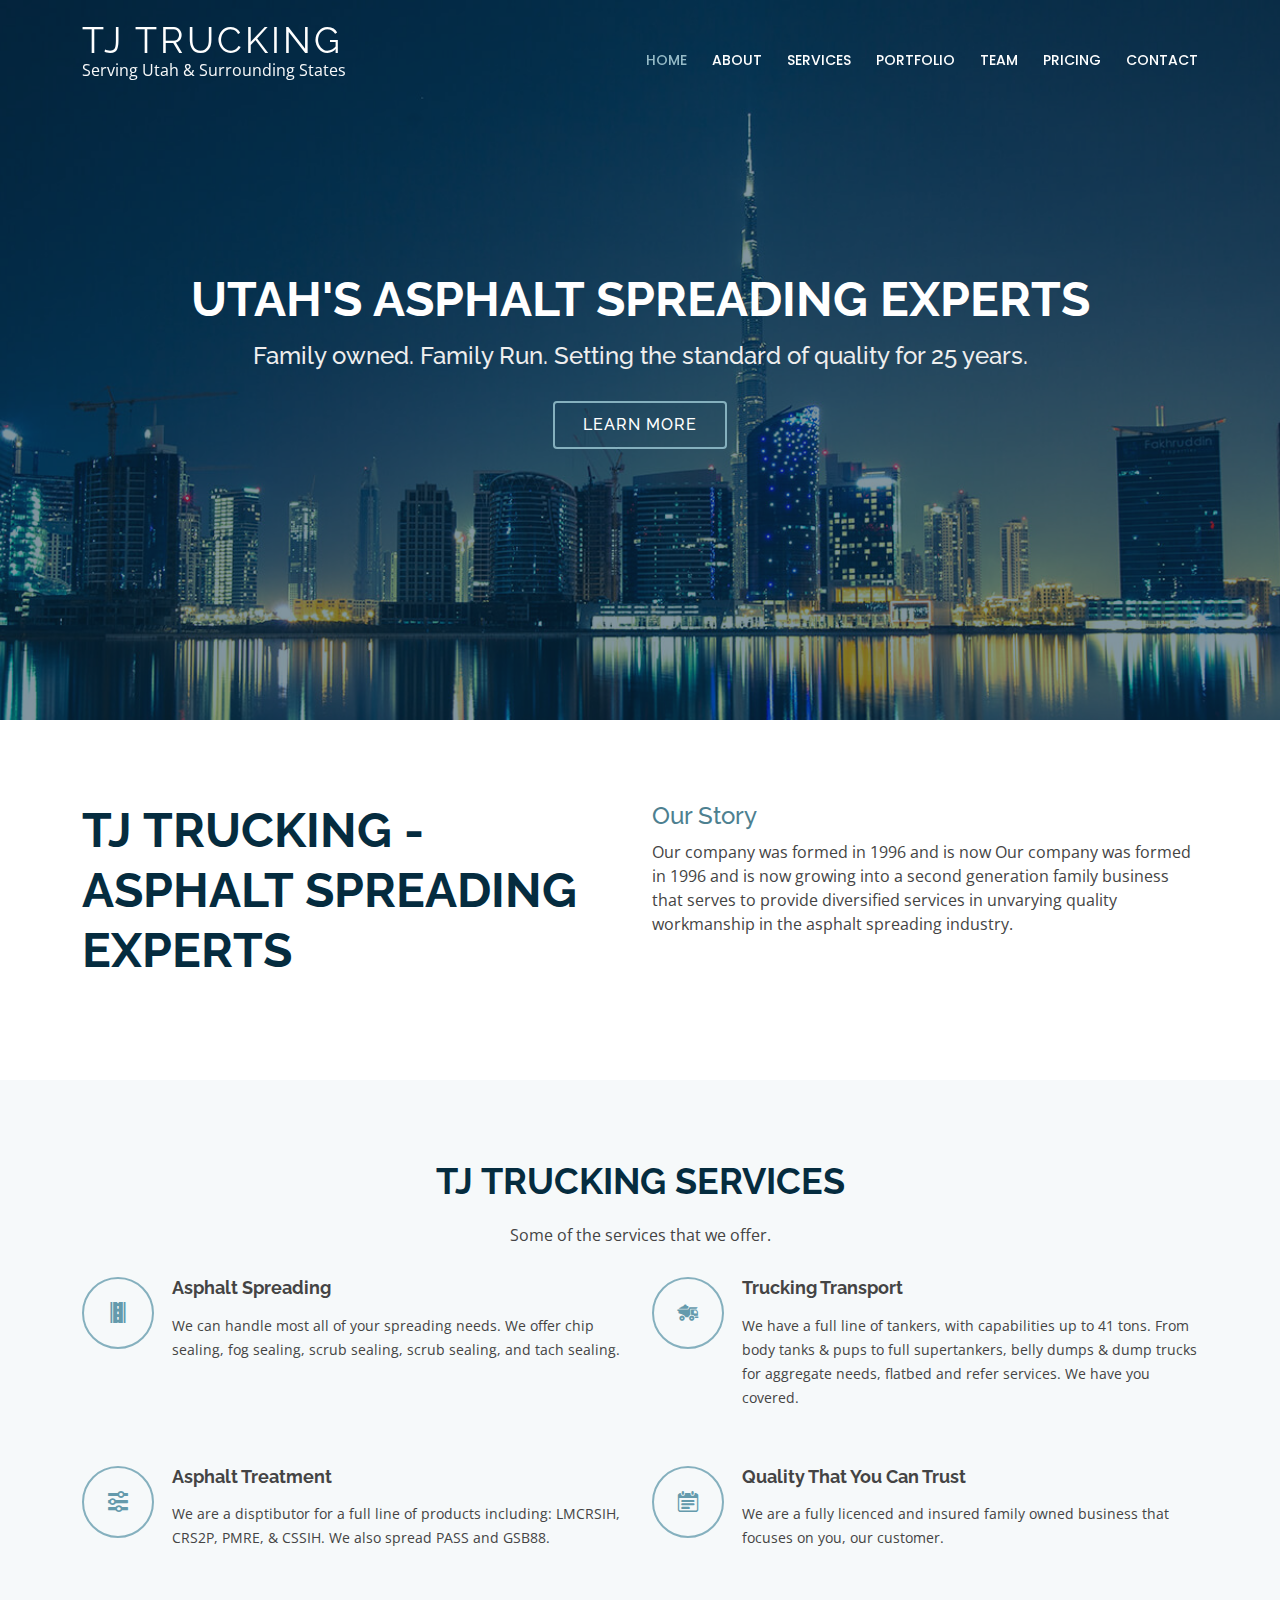
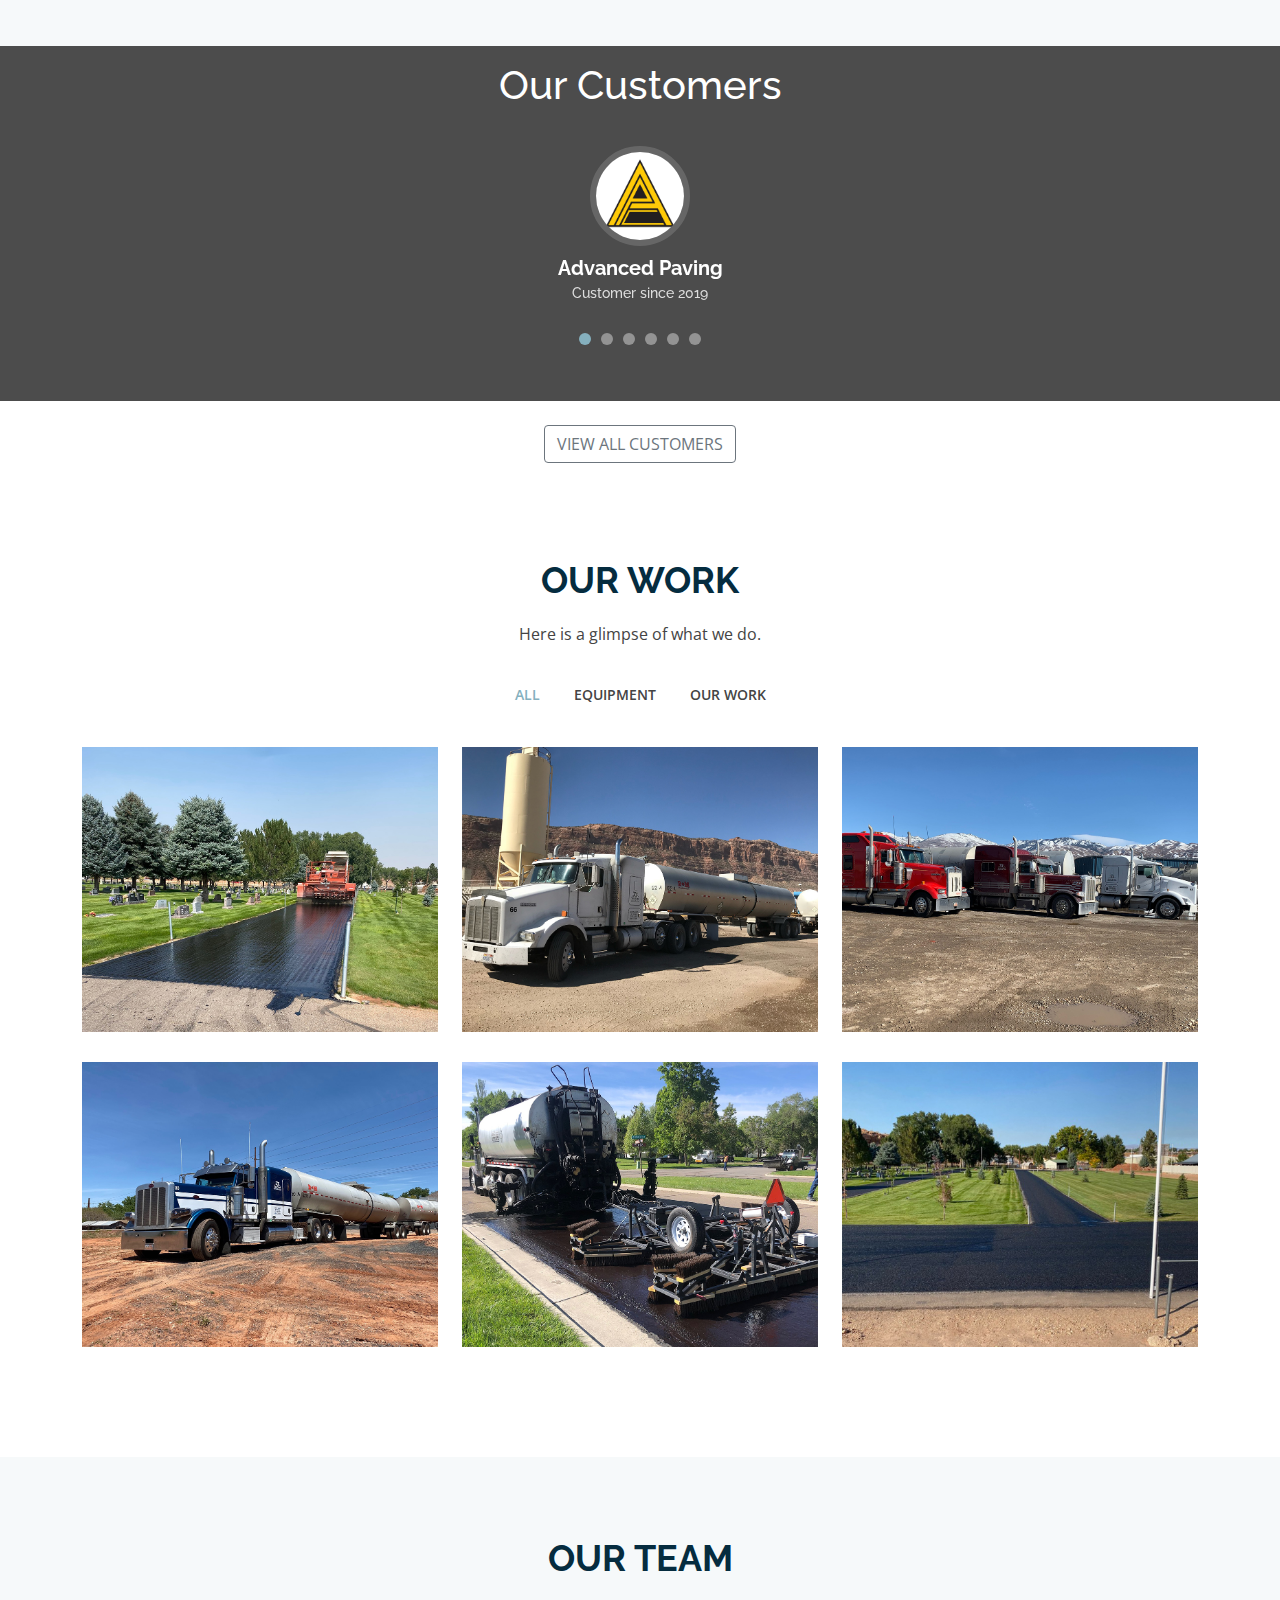
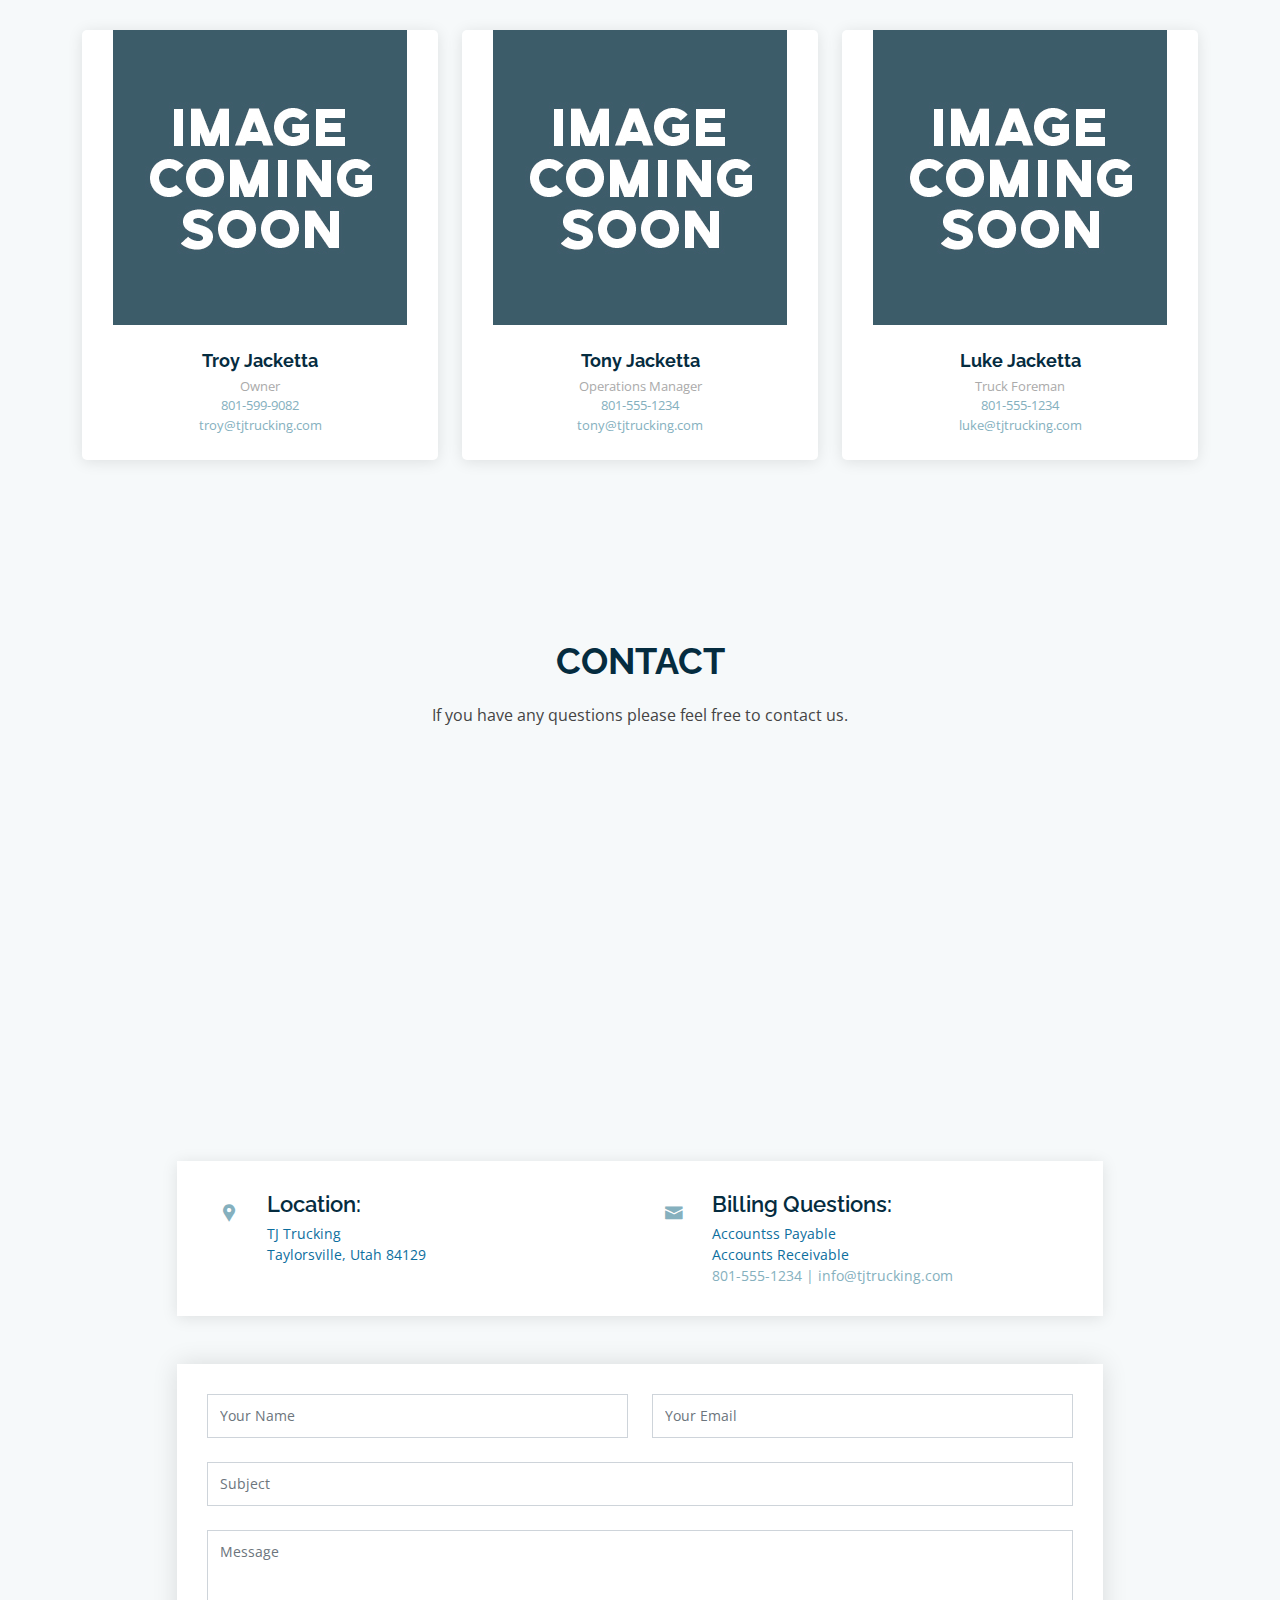
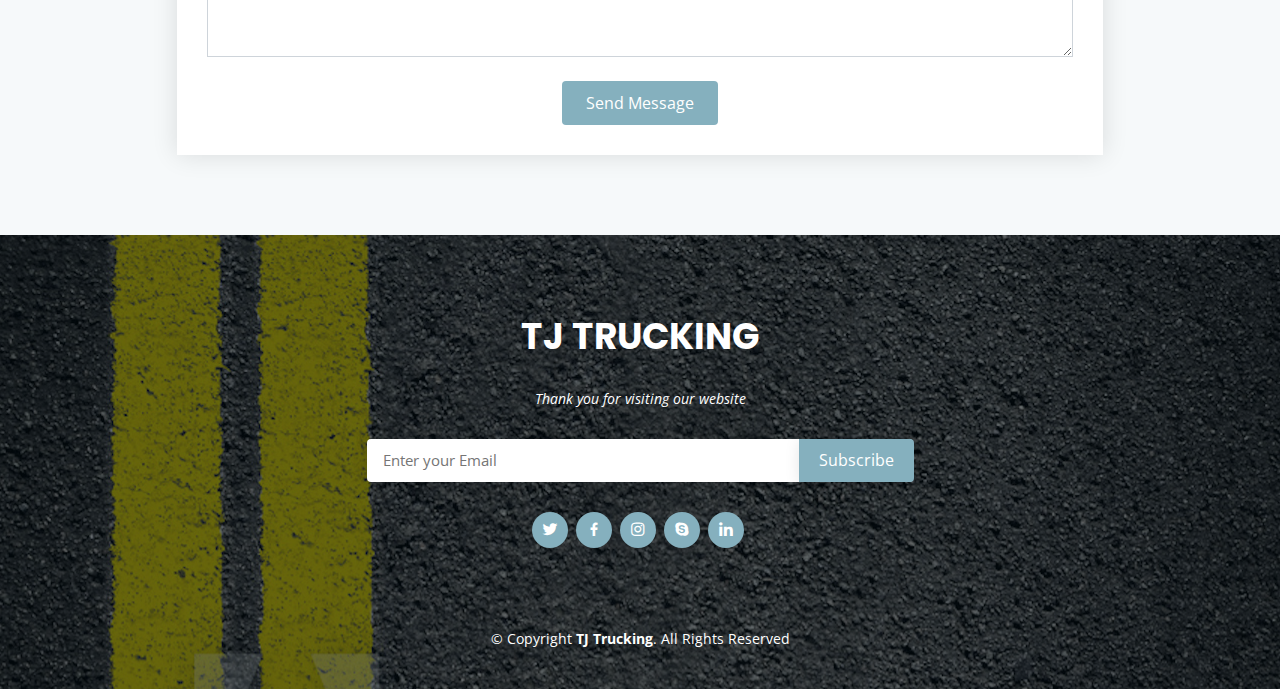
==== commit 99792f9a: "added all information provided" ====
--- a/index.html
+++ b/index.html
@@ -350,7 +350,7 @@
           </div> 
           <div class="col-md-3">
             <div class="card border-0 section-bg">
-              <img src="assets/img/testimonials/beaver-county.jpg" alt="" class="card-img-top rounded-circle shadow text-center">
+              <img src="assets/img/testimonials/hunt-construction.jpg" alt="" class="card-img-top rounded-circle shadow text-center">
               <div class="card-body">
                 <h5 class="card-title">Hunt Contsruction</h5>
               </div>
@@ -367,68 +367,68 @@
         </div>
         <div class="row">
           <div class="col-md-3">
-            <div class="card border-0">
-              <img src="assets/img/testimonials/beaver-county.jpg" alt="" class="card-img-top rounded-circle shadow text-center">
-              <div class="card-body">
-                <h5 class="card-title">Beaver County</h5>
-              </div>
-            </div>
-          </div> 
-          <div class="col-md-3">
-            <div class="card border-0">
-              <img src="assets/img/testimonials/beaver-county.jpg" alt="" class="card-img-top rounded-circle shadow text-center">
-              <div class="card-body">
-                <h5 class="card-title">Beaver County</h5>
-              </div>
-            </div>
-          </div> 
-          <div class="col-md-3">
-            <div class="card border-0">
-              <img src="assets/img/testimonials/beaver-county.jpg" alt="" class="card-img-top rounded-circle shadow text-center">
-              <div class="card-body">
-                <h5 class="card-title">Beaver County</h5>
-              </div>
-            </div>
-          </div> 
-          <div class="col-md-3">
-            <div class="card border-0">
-              <img src="assets/img/testimonials/beaver-county.jpg" alt="" class="card-img-top rounded-circle shadow text-center">
-              <div class="card-body">
-                <h5 class="card-title">Beaver County</h5>
+            <div class="card border-0 section-bg">
+              <img src="assets/img/testimonials/lehi-city.jpg" alt="" class="card-img-top rounded-circle shadow text-center">
+              <div class="card-body">
+                <h5 class="card-title">Lehi City</h5>
+              </div>
+            </div>
+          </div> 
+          <div class="col-md-3">
+            <div class="card border-0 section-bg">
+              <img src="assets/img/testimonials/preferred-paving.jpg" alt="" class="card-img-top rounded-circle shadow text-center">
+              <div class="card-body">
+                <h5 class="card-title">Preferred Paving</h5>
+              </div>
+            </div>
+          </div> 
+          <div class="col-md-3">
+            <div class="card border-0 section-bg">
+              <img src="assets/img/testimonials/r-chapman.jpg" alt="" class="card-img-top rounded-circle shadow text-center">
+              <div class="card-body">
+                <h5 class="card-title">R. Chapman Construction</h5>
+              </div>
+            </div>
+          </div> 
+          <div class="col-md-3">
+            <div class="card border-0 section-bg">
+              <img src="assets/img/testimonials/road-and-highway.jpg" alt="" class="card-img-top rounded-circle shadow text-center">
+              <div class="card-body">
+                <h5 class="card-title">Road and Highway Builders</h5>
               </div>
             </div>
           </div> 
         </div>
         <div class="row">
           <div class="col-md-3">
-            <div class="card border-0">
-              <img src="assets/img/testimonials/beaver-county.jpg" alt="" class="card-img-top rounded-circle shadow text-center">
-              <div class="card-body">
-                <h5 class="card-title">Beaver County</h5>
-              </div>
-            </div>
-          </div> 
-          <div class="col-md-3">
-            <div class="card border-0">
-              <img src="assets/img/testimonials/beaver-county.jpg" alt="" class="card-img-top rounded-circle shadow text-center">
-              <div class="card-body">
-                <h5 class="card-title">Beaver County</h5>
-              </div>
-            </div>
-          </div> 
-          <div class="col-md-3">
-            <div class="card border-0">
-              <img src="assets/img/testimonials/beaver-county.jpg" alt="" class="card-img-top rounded-circle shadow text-center">
-              <div class="card-body">
-                <h5 class="card-title">Beaver County</h5>
-              </div>
-            </div>
-          </div> 
-          <div class="col-md-3">
-            <div class="card border-0">
-              <img src="assets/img/testimonials/beaver-county.jpg" alt="" class="card-img-top rounded-circle shadow text-center">
-              <div class="card-body">
-                <h5 class="card-title">Beaver County</h5>
+            <div class="card border-0 section-bg">
+              <img src="assets/img/testimonials/st-george.jpg" alt="" class="card-img-top rounded-circle shadow text-center">
+              <div class="card-body">
+                <h5 class="card-title">St. George</h5>
+              </div>
+            </div>
+          </div> 
+          <div class="col-md-3">
+            <div class="card border-0 section-bg">
+              <img src="assets/img/testimonials/sun-valley.jpg" alt="" class="card-img-top rounded-circle shadow text-center">
+              <div class="card-body">
+                <h5 class="card-title">Sun Valley</h5>
+              </div>
+            </div>
+          </div> 
+          <div class="col-md-3">
+            <div class="card border-0 section-bg">
+              <img src="assets/img/testimonials/uinta-county.jpg" alt="" class="card-img-top rounded-circle shadow text-center">
+              <div class="card-body">
+                <h5 class="card-title">Uintah County</h5>
+              </div>
+            </div>
+          </div> 
+          <div class="col-md-3">
+            <div class="card border-0 section-bg">
+              <img src="assets/img/testimonials/vernal.jpg" alt="" class="card-img-top rounded-circle shadow text-center">
+              <div class="card-body">
+                <h5 class="card-title">Vernal City</h5>
               </div>
             </div>
           </div> 
@@ -453,7 +453,7 @@
             <ul id="portfolio-flters">
               <li data-filter="*" class="filter-active">All</li>
               <li data-filter=".filter-app">Equipment</li>
-              <li data-filter=".filter-card">Work</li>
+              <li data-filter=".filter-card">Our Work</li>
               <!-- <li data-filter=".filter-web">Web</li> -->
             </ul>
           </div>
@@ -462,71 +462,71 @@
         <div class="row portfolio-container">
 
           <div class="col-lg-4 col-md-6 portfolio-item filter-card">
-            <img src="assets/img/portfolio/portfolio-1.jpg" class="img-fluid" alt="">
+            <img src="assets/img/portfolio/portfolio-1_0000_IMG_0053.jpg" class="img-fluid" alt="">
             <div class="portfolio-info">
-              <h4>App 1</h4>
-              <p>App</p>
-              <a href="assets/img/portfolio/portfolio-1.jpg" data-gall="portfolioGallery" class="venobox preview-link" title="Card 1"><i class="bx bx-plus"></i></a>
-              <a href="portfolio-details.html" class="details-link" title="More Details"><i class="bx bx-link"></i></a>
+              <h4>Sealing</h4>
+              <p>Our Work</p>
+              <a href="assets/img/portfolio/portfolio-1_0000_IMG_0053.jpg" data-gall="portfolioGallery" class="venobox preview-link" title="Card 1"><i class="icofont-search-2"></i></a>
+              <!-- <a href="portfolio-details.html" class="details-link" title="More Details"><i class="bx bx-link"></i></a> -->
             </div>
           </div>
 
           <div class="col-lg-4 col-md-6 portfolio-item filter-app">
-            <img src="assets/img/portfolio/portfolio-2.jpg" class="img-fluid" alt="">
+            <img src="assets/img/portfolio/portfolio-1_0001_IMG_0024.jpg" class="img-fluid" alt="">
             <div class="portfolio-info">
-              <h4>Web 3</h4>
-              <p>Web</p>
-              <a href="assets/img/portfolio/portfolio-2.jpg" data-gall="portfolioGallery" class="venobox preview-link" title="app 1"><i class="bx bx-plus"></i></a>
-              <a href="portfolio-details.html" class="details-link" title="More Details"><i class="bx bx-link"></i></a>
+              <h4>Tanker</h4>
+              <p>Equipment</p>
+              <a href="assets/img/portfolio/portfolio-1_0001_IMG_0024.jpg" data-gall="portfolioGallery" class="venobox preview-link" title="app 1"><i class="icofont-search-2"></i></a>
+              <!-- <a href="portfolio-details.html" class="details-link" title="More Details"><i class="bx bx-link"></i></a> -->
             </div>
           </div>
 
           <div class="col-lg-4 col-md-6 portfolio-item filter-app">
-            <img src="assets/img/portfolio/portfolio-3.jpg" class="img-fluid" alt="">
+            <img src="assets/img/portfolio/portfolio-1_0002_IMG_0066.jpg" class="img-fluid" alt="">
             <div class="portfolio-info">
-              <h4>App 2</h4>
-              <p>App</p>
-              <a href="assets/img/portfolio/portfolio-3.jpg" data-gall="portfolioGallery" class="venobox preview-link" title="App 2"><i class="bx bx-plus"></i></a>
-              <a href="portfolio-details.html" class="details-link" title="More Details"><i class="bx bx-link"></i></a>
+              <h4>Semi Lineup</h4>
+              <p>Equipment</p>
+              <a href="assets/img/portfolio/portfolio-1_0002_IMG_0066.jpg"" data-gall="portfolioGallery" class="venobox preview-link" title="App 2"><i class="icofont-search-2"></i></a>
+              <!-- <a href="portfolio-details.html" class="details-link" title="More Details"><i class="bx bx-link"></i></a> -->
             </div>
           </div>
 
           <div class="col-lg-4 col-md-6 portfolio-item filter-app">
-            <img src="assets/img/portfolio/portfolio-4.jpg" class="img-fluid" alt="">
+            <img src="assets/img/portfolio/portfolio-1_0005_IMG_0034.jpg" class="img-fluid" alt="">
             <div class="portfolio-info">
-              <h4>Card 2</h4>
-              <p>Card</p>
-              <a href="assets/img/portfolio/portfolio-4.jpg" data-gall="portfolioGallery" class="venobox preview-link" title="app 3"><i class="bx bx-plus"></i></a>
-              <a href="portfolio-details.html" class="details-link" title="More Details"><i class="bx bx-link"></i></a>
+              <h4>Tanker</h4>
+              <p>Equipment</p>
+              <a href="assets/img/portfolio/portfolio-1_0005_IMG_0034.jpg" data-gall="portfolioGallery" class="venobox preview-link" title="app 3"><i class="icofont-search-2"></i></a>
+              <!-- <a href="portfolio-details.html" class="details-link" title="More Details"><i class="bx bx-link"></i></a> -->
             </div>
           </div>
 
           <div class="col-lg-4 col-md-6 portfolio-item filter-card">
-            <img src="assets/img/portfolio/portfolio-5.jpg" class="img-fluid" alt="">
+            <img src="assets/img/portfolio/portfolio-1_0004_IMG_2540.jpg" class="img-fluid" alt="">
             <div class="portfolio-info">
-              <h4>Web 2</h4>
-              <p>Web</p>
-              <a href="assets/img/portfolio/portfolio-5.jpg" data-gall="portfolioGallery" class="venobox preview-link" title="card 2"><i class="bx bx-plus"></i></a>
-              <a href="portfolio-details.html" class="details-link" title="More Details"><i class="bx bx-link"></i></a>
+              <h4>Spreading</h4>
+              <p>Our Work</p>
+              <a href="assets/img/portfolio/portfolio-1_0004_IMG_2540.jpg" data-gall="portfolioGallery" class="venobox preview-link" title="card 2"><i class="icofont-search-2"></i></a>
+              <!-- <a href="portfolio-details.html" class="details-link" title="More Details"><i class="bx bx-link"></i></a> -->
             </div>
           </div>
 
           <div class="col-lg-4 col-md-6 portfolio-item filter-card">
-            <img src="assets/img/portfolio/portfolio-6.jpg" class="img-fluid" alt="">
+            <img src="assets/img/portfolio/portfolio-1_0006_IMG_0007.jpg" class="img-fluid" alt="">
             <div class="portfolio-info">
-              <h4>App 3</h4>
-              <p>App</p>
-              <a href="assets/img/portfolio/portfolio-6.jpg" data-gall="portfolioGallery" class="venobox preview-link" title="card 3"><i class="bx bx-plus"></i></a>
-              <a href="portfolio-details.html" class="details-link" title="More Details"><i class="bx bx-link"></i></a>
-            </div>
-          </div>
-
-          <div class="col-lg-4 col-md-6 portfolio-item filter-app">
+              <h4>Finished Seal</h4>
+              <p>Our Work</p>
+              <a href="assets/img/portfolio/portfolio-1_0006_IMG_0007.jpg" data-gall="portfolioGallery" class="venobox preview-link" title="card 3"><i class="icofont-search-2"></i></a>
+              <!-- <a href="portfolio-details.html" class="details-link" title="More Details"><i class="bx bx-link"></i></a> -->
+            </div>
+          </div>
+
+          <!-- <div class="col-lg-4 col-md-6 portfolio-item filter-app">
             <img src="assets/img/portfolio/portfolio-7.jpg" class="img-fluid" alt="">
             <div class="portfolio-info">
               <h4>Card 1</h4>
               <p>Card</p>
-              <a href="assets/img/portfolio/portfolio-7.jpg" data-gall="portfolioGallery" class="venobox preview-link" title="App 4"><i class="bx bx-plus"></i></a>
+              <a href="assets/img/portfolio/portfolio-7.jpg" data-gall="portfolioGallery" class="venobox preview-link" title="App 4"><i class="icofont-search-2"></i></a>
               <a href="portfolio-details.html" class="details-link" title="More Details"><i class="bx bx-link"></i></a>
             </div>
           </div>
@@ -536,7 +536,7 @@
             <div class="portfolio-info">
               <h4>Card 3</h4>
               <p>Card</p>
-              <a href="assets/img/portfolio/portfolio-8.jpg" data-gall="portfolioGallery" class="venobox preview-link" title="app 5"><i class="bx bx-plus"></i></a>
+              <a href="assets/img/portfolio/portfolio-8.jpg" data-gall="portfolioGallery" class="venobox preview-link" title="app 5"><i class="icofont-search-2"></i></a>
               <a href="portfolio-details.html" class="details-link" title="More Details"><i class="bx bx-link"></i></a>
             </div>
           </div>
@@ -546,10 +546,10 @@
             <div class="portfolio-info">
               <h4>Web 3</h4>
               <p>Web</p>
-              <a href="assets/img/portfolio/portfolio-9.jpg" data-gall="portfolioGallery" class="venobox preview-link" title="app 6"><i class="bx bx-plus"></i></a>
+              <a href="assets/img/portfolio/portfolio-9.jpg" data-gall="portfolioGallery" class="venobox preview-link" title="app 6"><i class="icofont-search-2"></i></a>
               <a href="portfolio-details.html" class="details-link" title="More Details"><i class="bx bx-link"></i></a>
             </div>
-          </div>
+          </div> -->
 
         </div>
 
@@ -562,13 +562,13 @@
       <div class="container">
 
         <div class="section-title">
-          <h2>Team</h2>
-          <p>Sit sint consectetur velit. Quisquam quos quisquam cupiditate</p>
-        </div>
-
-        <div class="row">
-
-          <div class="col-lg-3 col-md-6 d-flex align-items-stretch">
+          <h2>Our Team</h2>
+          <!-- <p>Sit sint consectetur velit. Quisquam quos quisquam cupiditate</p> -->
+        </div>
+        
+        <div class="row d-flex">
+
+          <div class=" col-lg-4">
             <div class="member">
               <div class="member-img">
                 <img src="assets/img/team/team-1.jpg" class="img-fluid" alt="">
@@ -580,12 +580,14 @@
                 </div> -->
               </div>
               <div class="member-info">
-                <h4>Luke Jacketta</h4>
-                <span>Luke's Job Title</span>
-              </div>
-            </div>
-          </div>
-          <div class="col-lg-3 col-md-6 d-flex align-items-stretch">
+                <h4>Troy Jacketta</h4>
+                <span>Owner</span>
+                <span><a href="tel:801599982">801-599-9082</a></span>
+                <span><a href="mailto:">troy@tjtrucking.com</a></span>
+              </div>
+            </div>
+          </div>
+          <div class="col-lg-4">
             <div class="member">
               <div class="member-img">
                 <img src="assets/img/team/team-1.jpg" class="img-fluid" alt="">
@@ -597,12 +599,14 @@
                 </div> -->
               </div>
               <div class="member-info">
-                <h4>Luke Jacketta</h4>
-                <span>Luke's Job Title</span>
-              </div>
-            </div>
-          </div>
-          <div class="col-lg-3 col-md-6 d-flex align-items-stretch">
+                <h4>Tony Jacketta</h4>
+                <span>Operations Manager</span>
+                <span><a href="tel:8015551234">801-555-1234</a></span>
+                <span><a href="mailto:">tony@tjtrucking.com</a></span>
+              </div>
+            </div>
+          </div>
+          <div class=" col-lg-4">
             <div class="member">
               <div class="member-img">
                 <img src="assets/img/team/team-1.jpg" class="img-fluid" alt="">
@@ -615,27 +619,29 @@
               </div>
               <div class="member-info">
                 <h4>Luke Jacketta</h4>
-                <span>Luke's Job Title</span>
-              </div>
-            </div>
-          </div>
-          <div class="col-lg-3 col-md-6 d-flex align-items-stretch">
+                <span>Truck Foreman</span>
+                <span><a href="tel:801599982">801-555-1234</a></span>
+                <span><a href="mailto:">luke@tjtrucking.com</a></span>
+              </div>
+            </div>
+          </div>
+          <!-- <div class="col-lg-3 col-md-6">
             <div class="member">
               <div class="member-img">
                 <img src="assets/img/team/team-1.jpg" class="img-fluid" alt="">
-                <!-- <div class="social">
+                <div class="social">
                   <a href=""><i class="icofont-twitter"></i></a>
                   <a href=""><i class="icofont-facebook"></i></a>
                   <a href=""><i class="icofont-instagram"></i></a>
                   <a href=""><i class="icofont-linkedin"></i></a>
-                </div> -->
+                </div>
               </div>
               <div class="member-info">
                 <h4>Luke Jacketta</h4>
                 <span>Luke's Job Title</span>
               </div>
             </div>
-          </div>
+          </div> -->
 
           <!-- <div class="col-lg-3 col-md-6 d-flex align-items-stretch">
             <div class="member">
@@ -765,7 +771,7 @@
     <!-- End Pricing Section -->
 
     <!-- ======= Frequently Asked Questions Section ======= -->
-    <section id="faq" class="faq">
+    <!-- <section id="faq" class="faq">
       <div class="container">
 
         <div class="section-title">
@@ -825,7 +831,8 @@
         </div>
 
       </div>
-    </section><!-- End Frequently Asked Questions Section -->
+    </section> -->
+    <!-- End Frequently Asked Questions Section -->
 
     <!-- ======= Contact Section ======= -->
     <section id="contact" class="contact section-bg">
@@ -833,7 +840,7 @@
 
         <div class="section-title">
           <h2>Contact</h2>
-          <p>Magnam dolores commodi suscipituia fugiat sit in iste officiis commodi quidem hic quas.</p>
+          <p>If you have any questions please feel free to contact us.</p>
         </div>
       </div>
       <div class="map">
@@ -846,23 +853,24 @@
 
             <div class="info-wrap">
               <div class="row">
-                <div class="col-lg-4 info">
+                <div class="col-lg-6 info">
                   <i class="icofont-google-map"></i>
                   <h4>Location:</h4>
-                  <p>Jacketta Business Location<br>Murray, Utah 84107</p>
+                  <p>TJ Trucking<br>Taylorsville, Utah 84129</p>
                 </div>
 
-                <div class="col-lg-4 info mt-4 mt-lg-0">
+                <div class="col-lg-6 info mt-6 mt-lg-0">
                   <i class="icofont-envelope"></i>
-                  <h4>Email:</h4>
-                  <p>jacketta@jacketta.com<br>contact@jacketta.com</p>
+                  <h4>Billing Questions:</h4>
+                  <p>Accountss Payable<br>Accounts Receivable</p>
+                  <p><a href="tel:8015551234">801-555-1234</a><a href="mailto:"> | info@tjtrucking.com</a></p>
                 </div>
 
-                <div class="col-lg-4 info mt-4 mt-lg-0">
+                <!-- <div class="col-lg-4 info mt-4 mt-lg-0">
                   <i class="icofont-phone"></i>
                   <h4>Call:</h4>
                   <p>+1 5589 55488 51<br>+1 5589 22475 14</p>
-                </div>
+                </div> -->
               </div>
             </div>
 
@@ -916,7 +924,7 @@
 
         <div class="row  justify-content-center">
           <div class="col-lg-6">
-            <h3>Jacketta</h3>
+            <h3>TJ TRUCKING</h3>
             <p>Thank you for visiting our website</p>
           </div>
         </div>
@@ -942,7 +950,7 @@
 
     <div class="container footer-bottom clearfix">
       <div class="copyright">
-        &copy; Copyright <strong><span>Jacketta</span></strong>. All Rights Reserved
+        &copy; Copyright <strong><span>TJ Trucking</span></strong>. All Rights Reserved
       </div>
       
     </div>
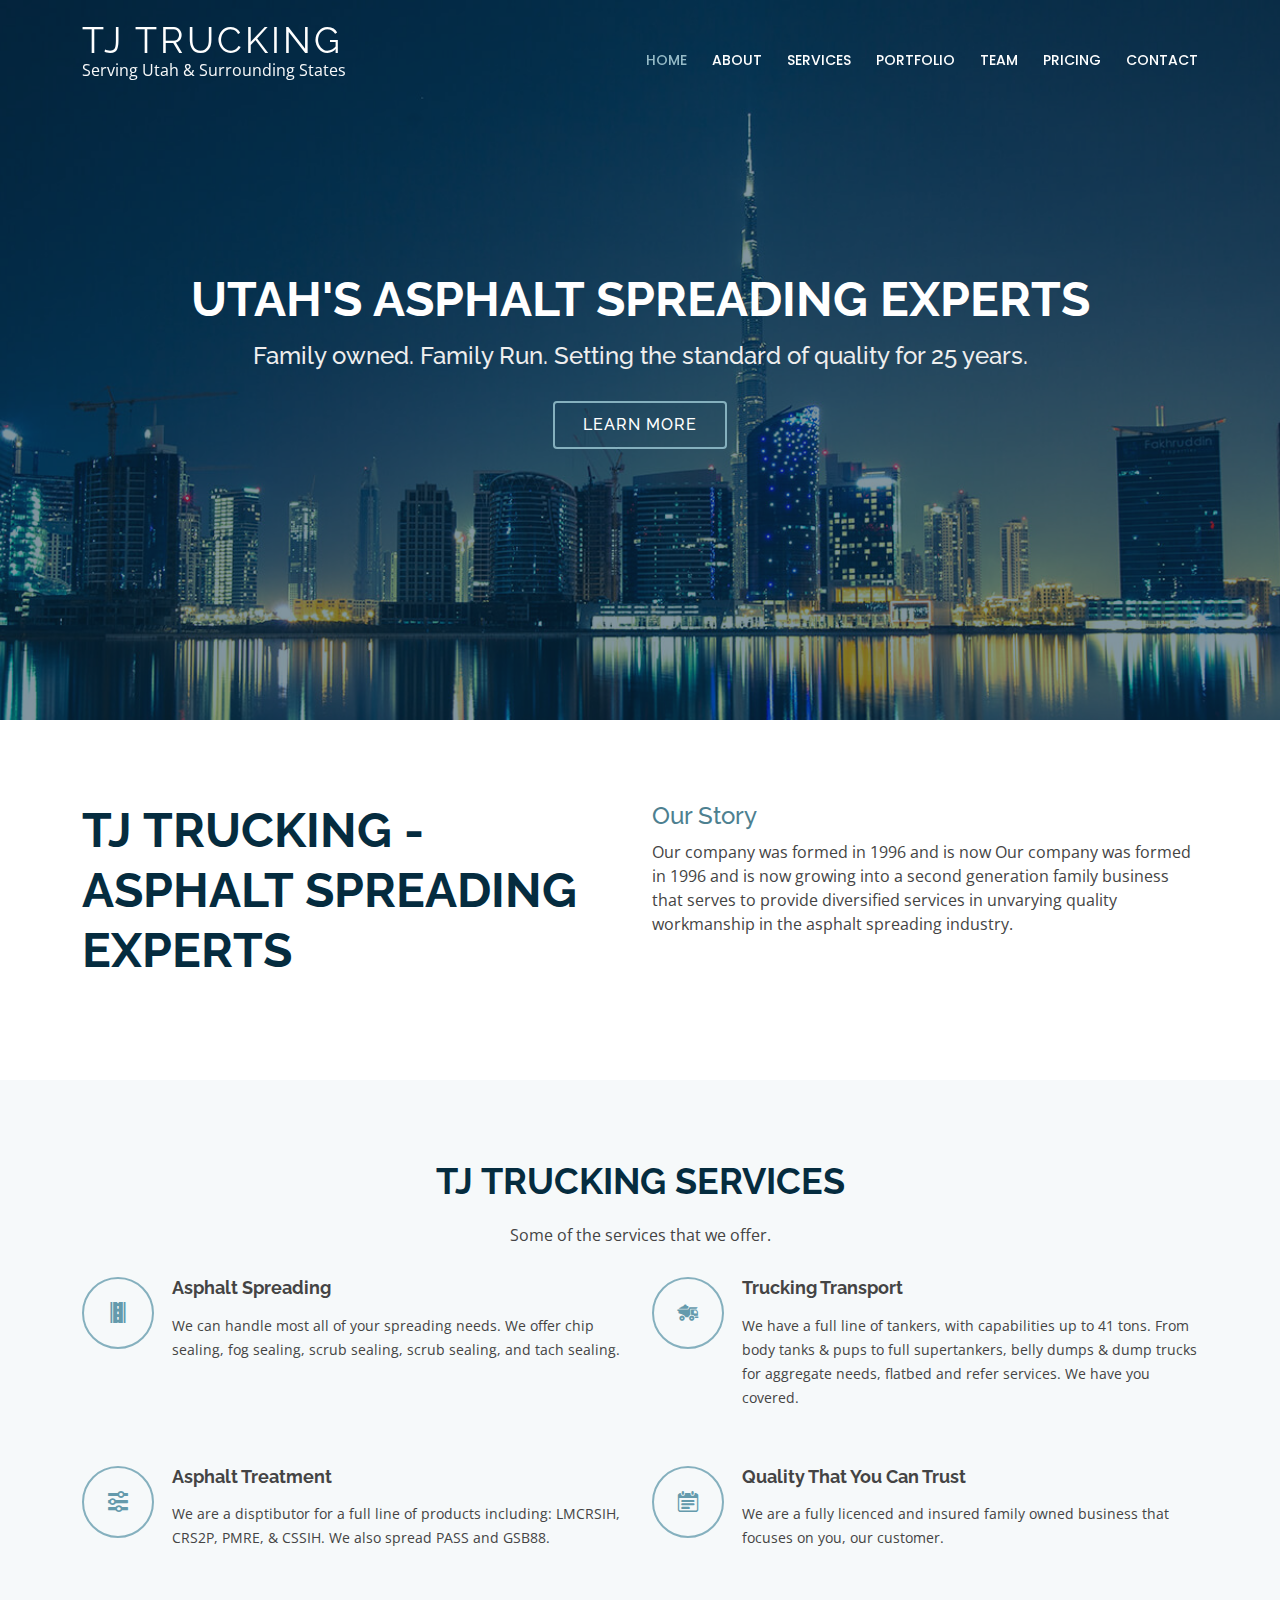
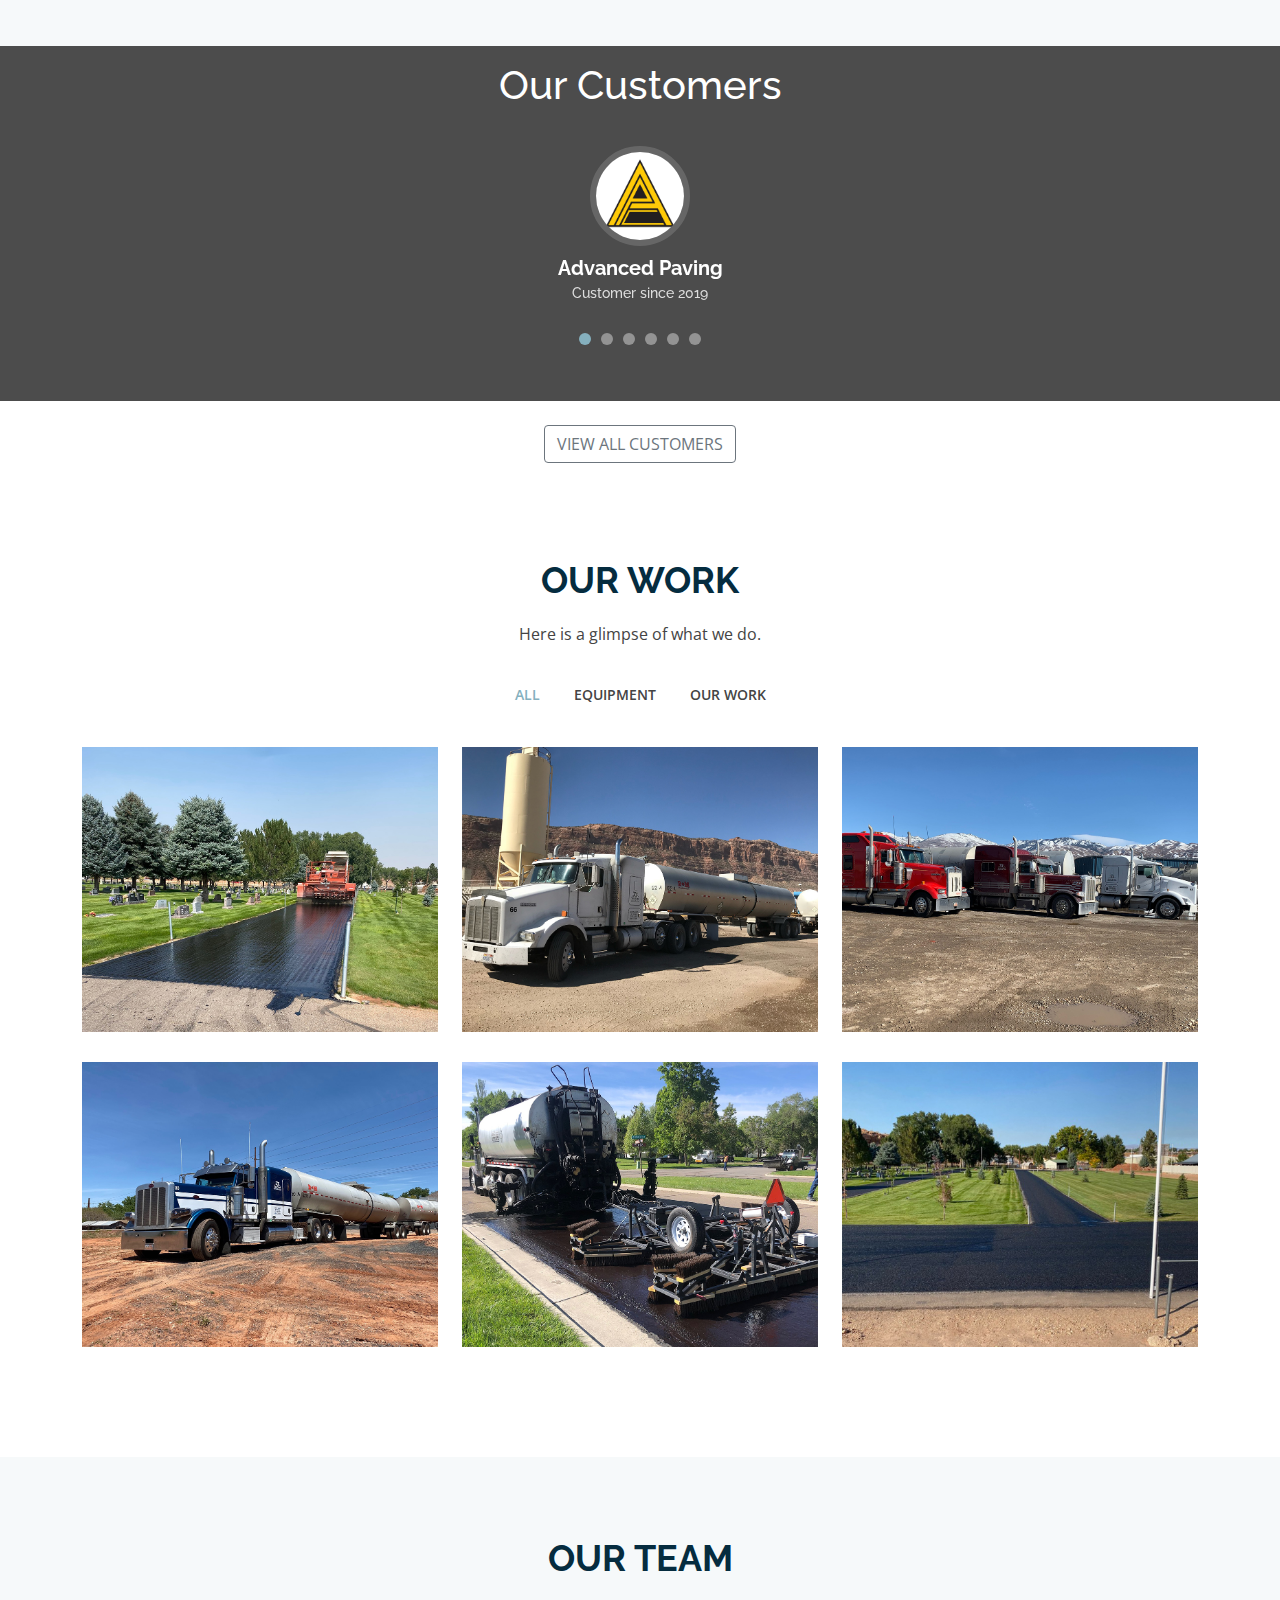
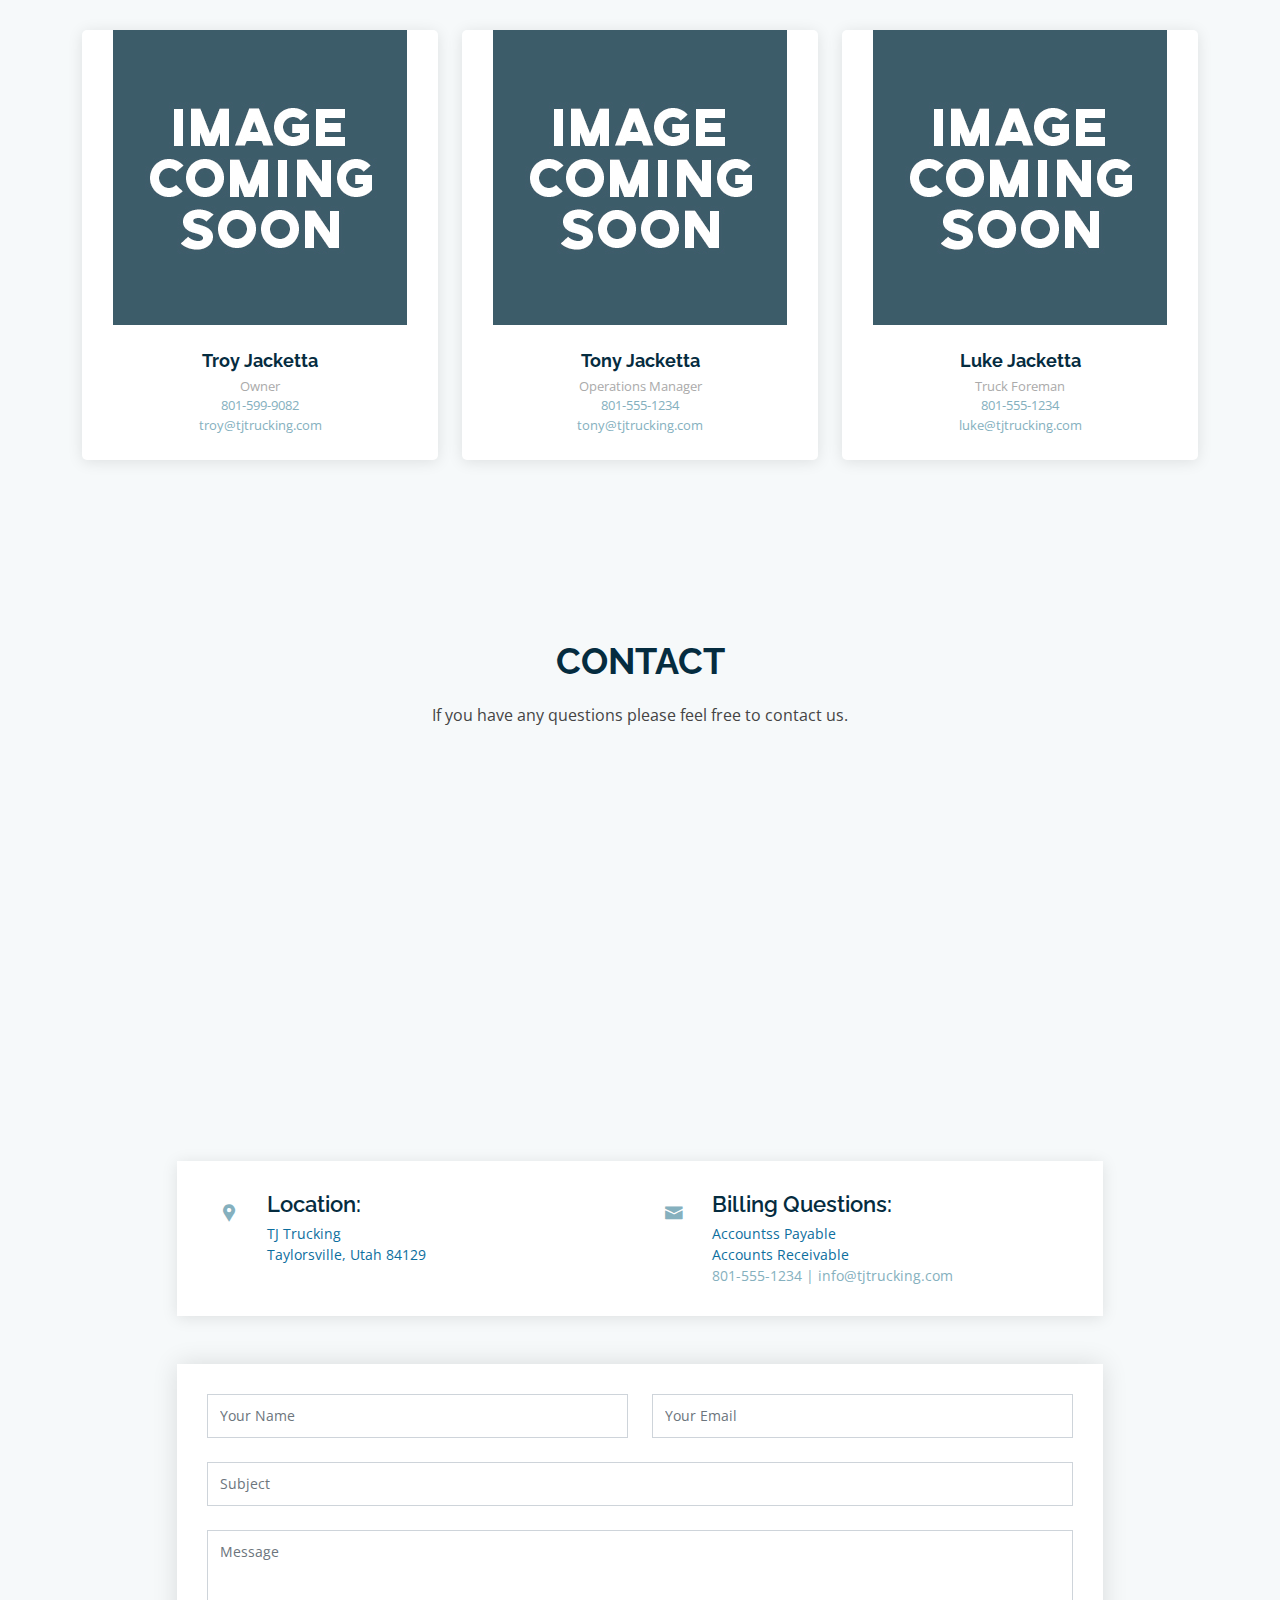
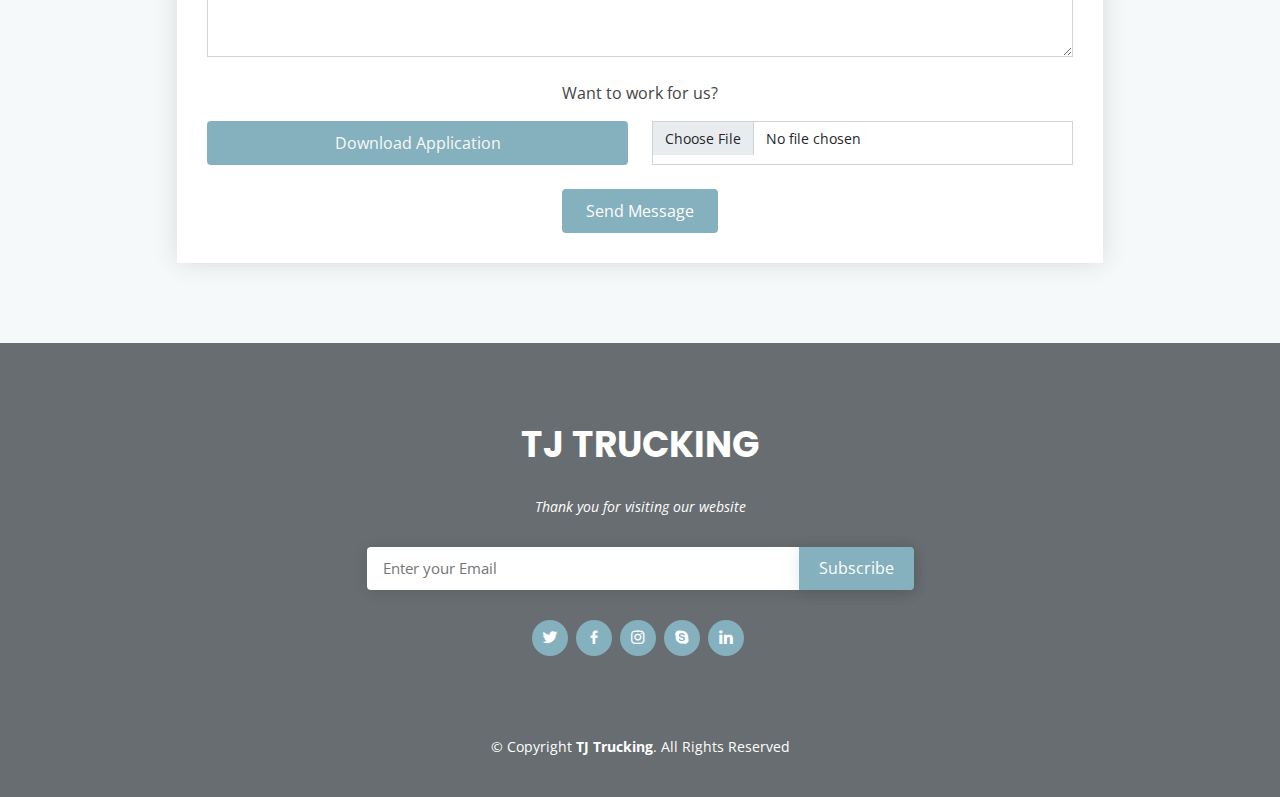
==== commit 04f27907: "testing php file upload" ====
--- a/index.html
+++ b/index.html
@@ -571,7 +571,7 @@
           <div class=" col-lg-4">
             <div class="member">
               <div class="member-img">
-                <img src="assets/img/team/team-1.jpg" class="img-fluid" alt="">
+                <img src="assets/img/team/team-1-1.jpg" class="img-fluid" alt="">
                 <!-- <div class="social">
                   <a href=""><i class="icofont-twitter"></i></a>
                   <a href=""><i class="icofont-facebook"></i></a>
@@ -590,7 +590,7 @@
           <div class="col-lg-4">
             <div class="member">
               <div class="member-img">
-                <img src="assets/img/team/team-1.jpg" class="img-fluid" alt="">
+                <img src="assets/img/team/team-1-1.jpg" class="img-fluid" alt="">
                 <!-- <div class="social">
                   <a href=""><i class="icofont-twitter"></i></a>
                   <a href=""><i class="icofont-facebook"></i></a>
@@ -609,7 +609,7 @@
           <div class=" col-lg-4">
             <div class="member">
               <div class="member-img">
-                <img src="assets/img/team/team-1.jpg" class="img-fluid" alt="">
+                <img src="assets/img/team/team-1-1.jpg" class="img-fluid" alt="">
                 <!-- <div class="social">
                   <a href=""><i class="icofont-twitter"></i></a>
                   <a href=""><i class="icofont-facebook"></i></a>
@@ -859,7 +859,7 @@
                   <p>TJ Trucking<br>Taylorsville, Utah 84129</p>
                 </div>
 
-                <div class="col-lg-6 info mt-6 mt-lg-0">
+                <div class="col-lg-6 info mt-4 mt-lg-0">
                   <i class="icofont-envelope"></i>
                   <h4>Billing Questions:</h4>
                   <p>Accountss Payable<br>Accounts Receivable</p>
@@ -899,6 +899,17 @@
                 <textarea class="form-control" name="message" rows="5" data-rule="required" data-msg="Please write something for us" placeholder="Message"></textarea>
                 <div class="validate"></div>
               </div>
+              <div class="mt-3 text-center">Want to work for us?</div>
+              <div class="row mt-3">
+                <div class="col-md-6 form-group d-grid">
+                  <button type="button" class="download"><a class="text-light" href="/assets/files/Driver Application File.pdf">Download Application</a></button>
+                  <div class="validate"></div>
+                </div>
+                <div class="col-md-6 form-group mt-3 mt-md-0">
+                  <input type="file" class="form-control" id="file" name="file" placeholder="upload">
+  
+                </div>
+              </div>
               <div class="mb-3">
                 <div class="loading">Loading</div>
                 <div class="error-message"></div>
--- a/assets/css/style.css
+++ b/assets/css/style.css
@@ -1128,6 +1128,19 @@
   background: #6a9fb0;
 }
 
+.contact .php-email-form button[type="button"] {
+  background: #85b0be;
+  border: 0;
+  padding: 10px 24px;
+  color: #fff;
+  transition: 0.4s;
+  border-radius: 4px;
+}
+
+.contact .php-email-form button[type="button"]:hover {
+  background: #6a9fb0;
+}
+
 @-webkit-keyframes animate-loading {
   0% {
     transform: rotate(0deg);
